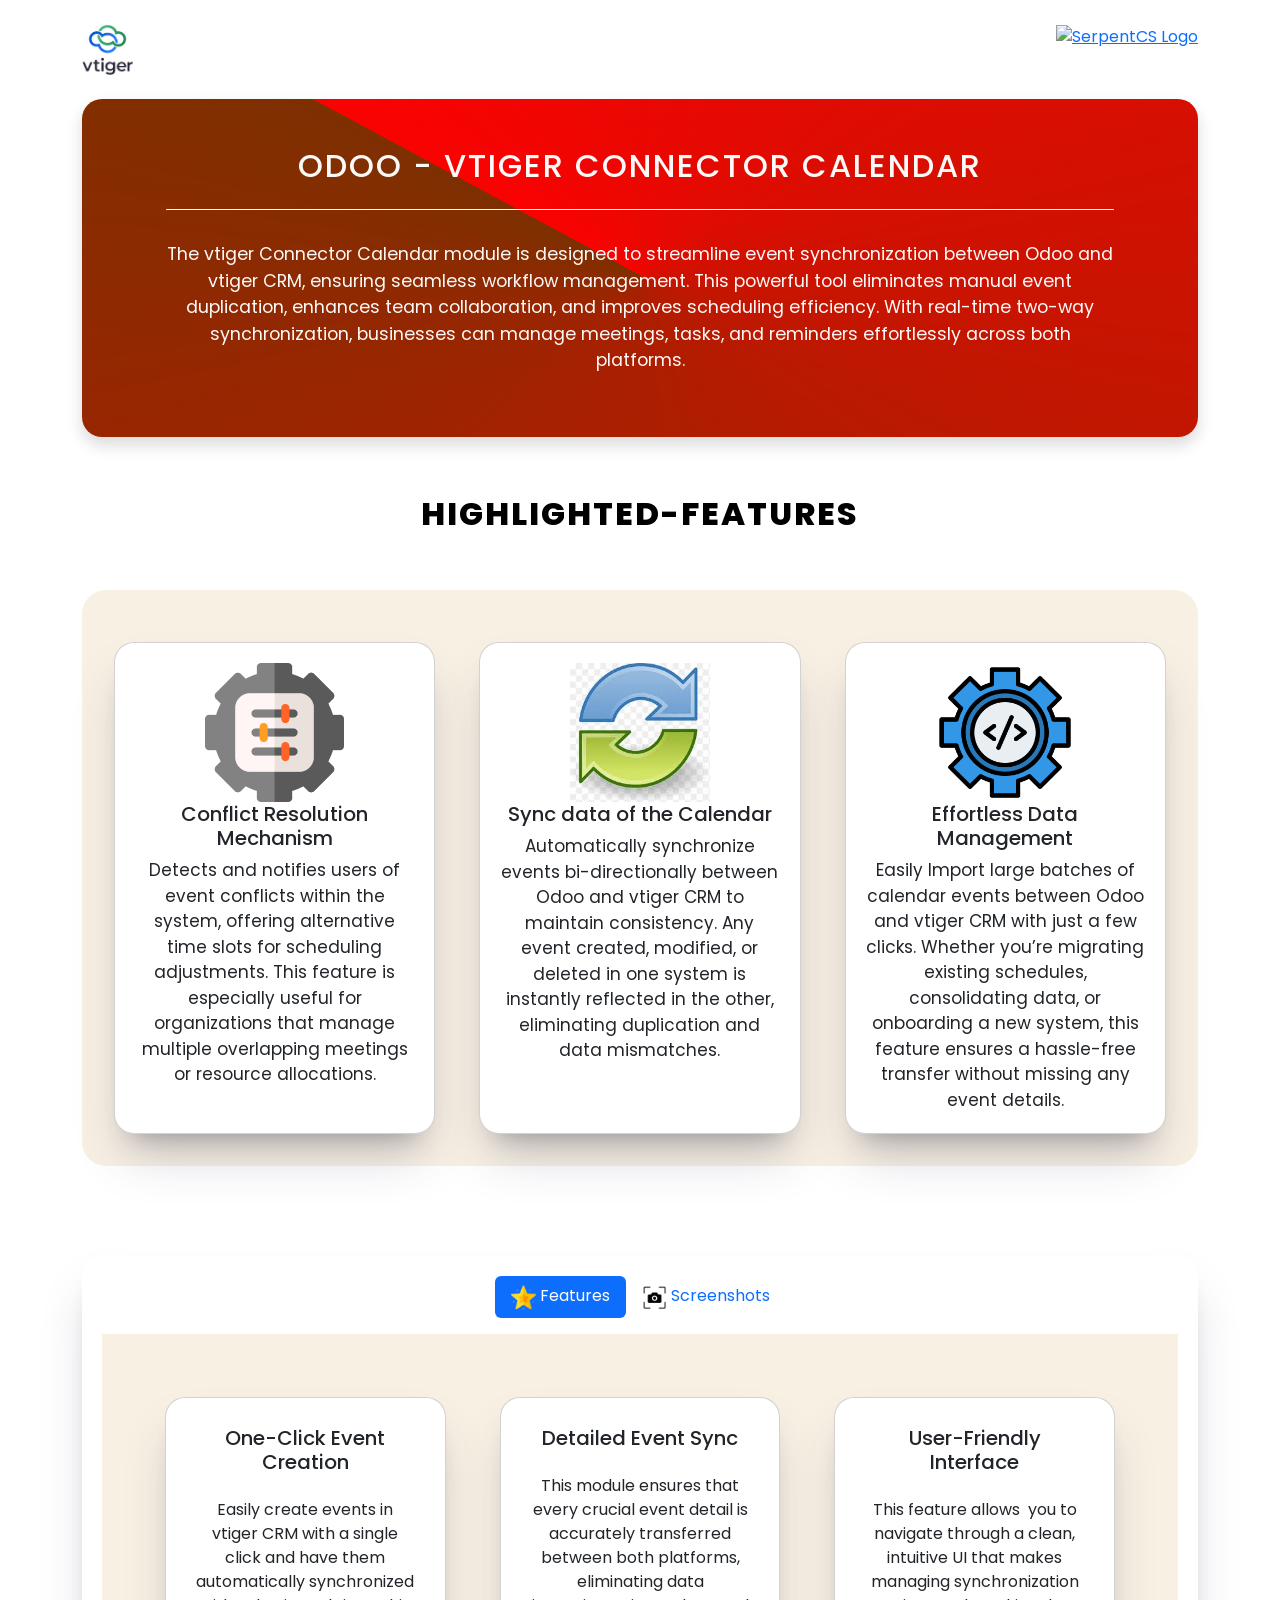
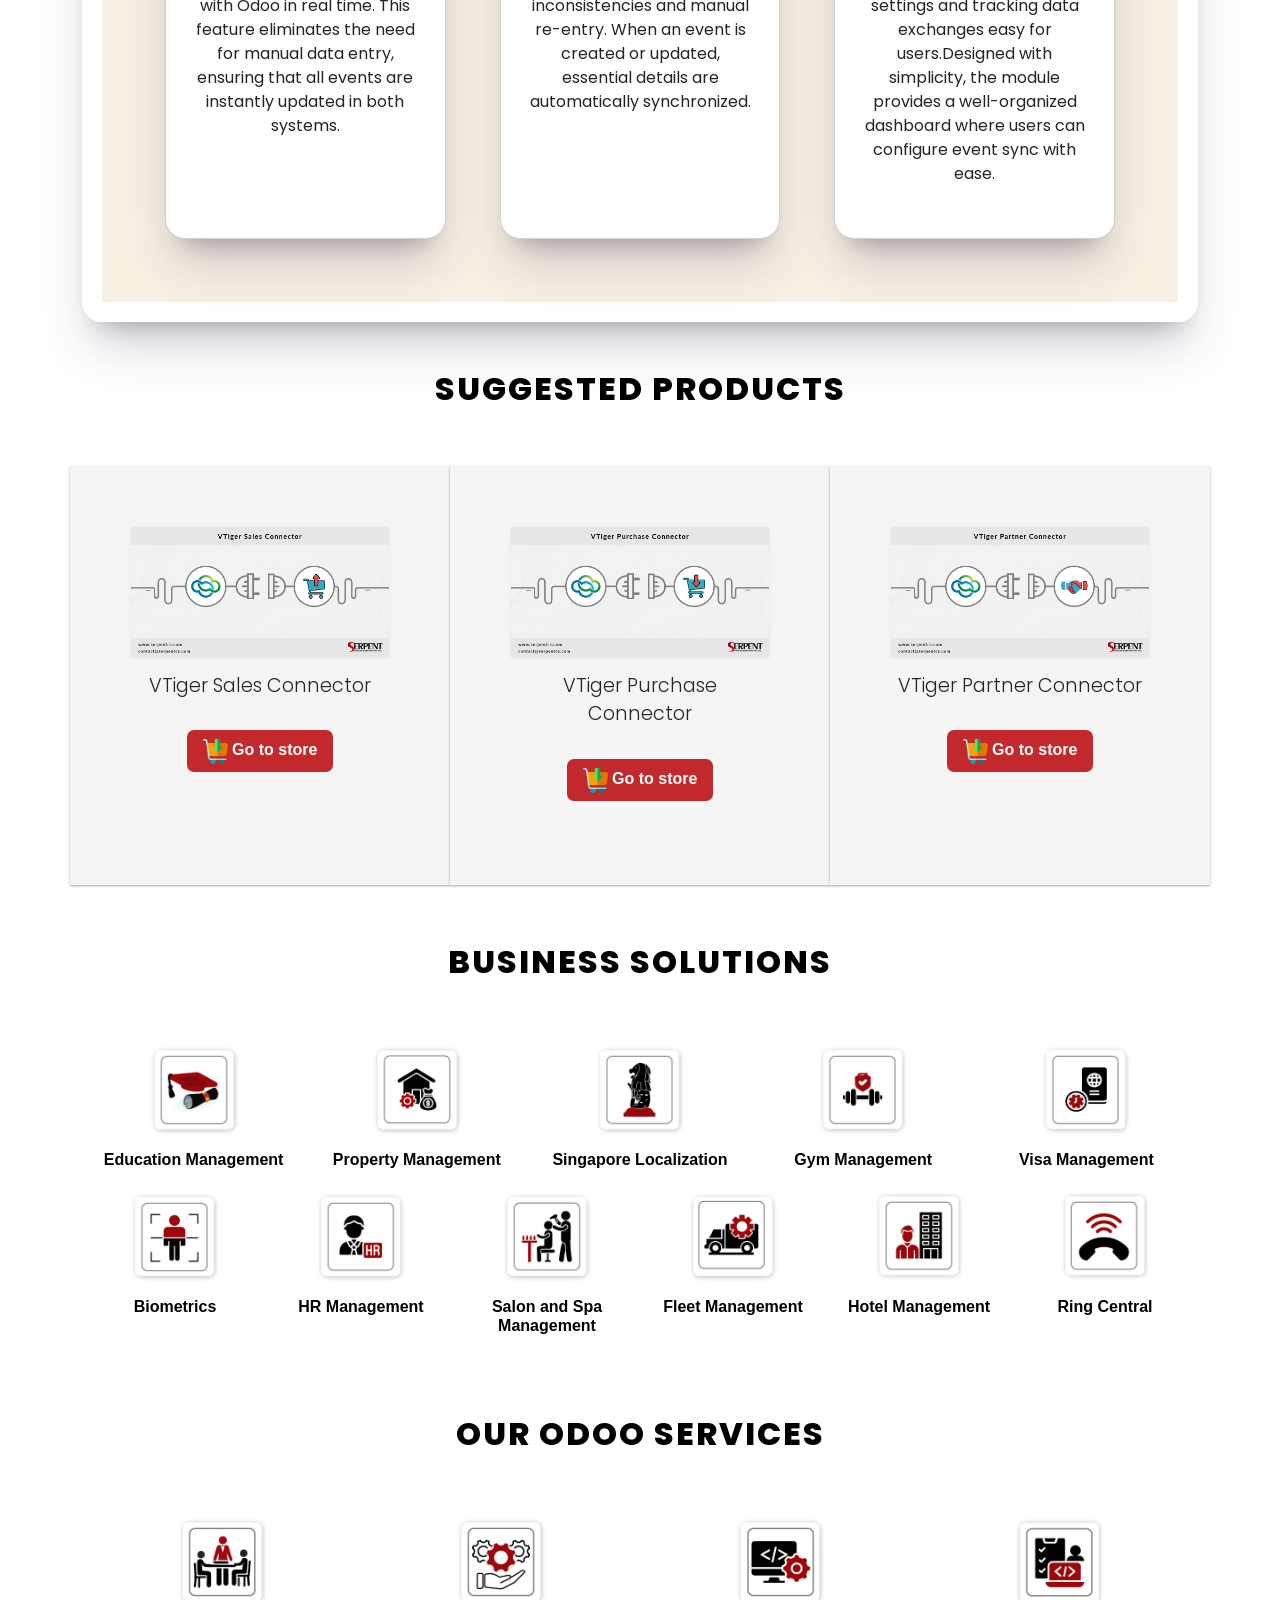
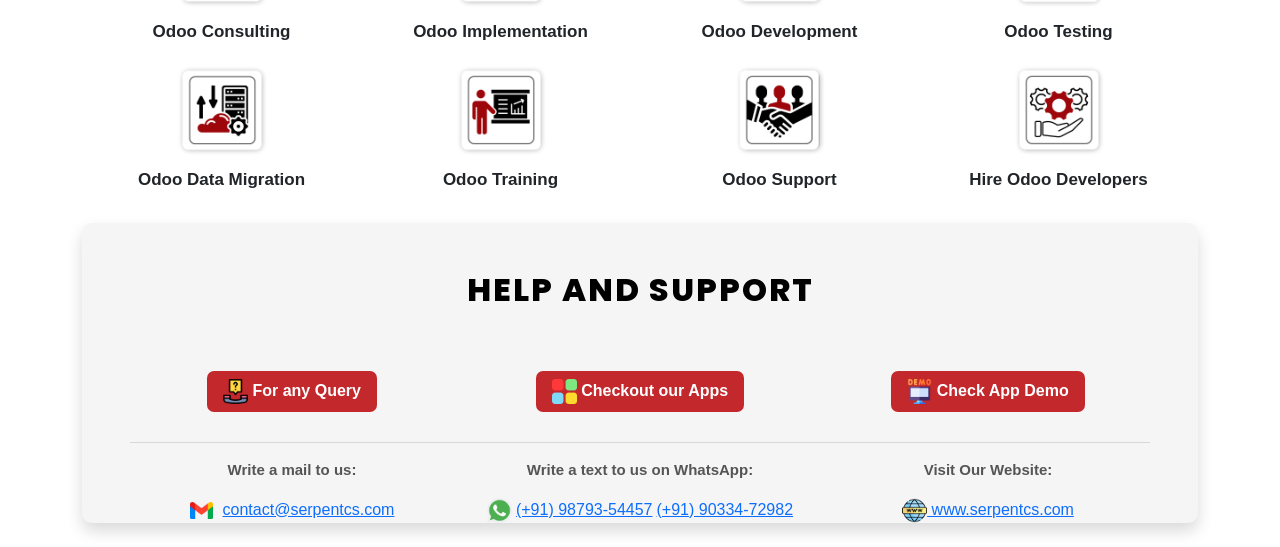
==== vtiger_connector_calendar/static/description/index.html @ 9ad01bfd "Merge b5a5e95f9edeee854711f16e054bd89b3c871d4a into 683e23756047a95bcf4b2ede8d1a918a41d16117" ====
<!DOCTYPE html>
<html lang="en">

<head>
    <meta charset="UTF-8">
    <meta name="viewport" content="width=device-width, initial-scale=1.0">
    <title>Odoo - vtiger Connector Calendar</title>

    <!-- Meta Tag for SEO -->
    <meta name="title" content="Odoo - vtiger Connector Calendar">
    <meta property="og:title" content="Odoo - vtiger Connector Calendar">

    <link rel="preconnect" href="https://fonts.googleapis.com">
    <link rel="preconnect" href="https://fonts.gstatic.com" crossorigin>
    <link
        href="https://fonts.googleapis.com/css?family=Poppins:100,100i,200,200i,300,300i,400,400i,500,500i,600,600i,700,700i,800,800i,900,900i&display=swap"
        rel="stylesheet">
    <link href="https://cdn.jsdelivr.net/npm/bootstrap@5.0.2/dist/css/bootstrap.min.css" rel="stylesheet">
    <link rel="stylesheet" href="https://cdnjs.cloudflare.com/ajax/libs/OwlCarousel2/2.3.4/assets/owl.carousel.min.css">


    <style>
        body {
            font-family: 'Poppins', sans-serif;
        }

        h1 {
            font-family: 'Poppins', sans-serif;
            font-weight: 900;
        }
    </style>
</head>

<body>
    <div class="container">
        <div class="row">
            <div class="col-md-12 col-lg-6 d-flex flex-wrap my-4">
                
                <a href="https://www.serpentcs.com" target="_blank">
                    <img src="product_icon.png" alt="Product Logo" class="product-logo" style="height: 51px;" />
                </a>
                
            </div>
            <div class="col-md-12 col-lg-6 d-flex flex-wrap my-4 justify-content-end">
                <a href="https://www.serpentcs.com" target="_blank">
                    <img src="images/header-logo.png" alt="SerpentCS Logo" class="serpentcs-logo"
                        style="height: 51px;" />
                </a>
            </div>
        </div>

        <section class="oe_container">
            <div class="o_equal_col_sm position-relative overflow-hidden shadow"
                style="margin:0 auto;padding-bottom:0; border-radius:20px;">
                <img src="images/background.png" style="width: 100%;height: 100%;" alt="SerpentCS Logo"
                    class="position-absolute" />
                <div class="container p-5 position-relative"
                    style="display:block; margin:0 auto; text-align:center; color:#000;">
                    <div class="row">
                        <div class="col-12 d-flex flex-column align-items-center px-5 mt64 mb32">
                            <div class="text-center">
                                <h2
                                    style="letter-spacing:2px; font-weight:500; color:#fcf9f9; text-transform:uppercase;font-family: Poppins,Helvetica,sans-serif;">
                                    Odoo - vtiger Connector Calendar
                                </h2>
                                <span class="o_gradient"
                                    style="width:100%; max-width:1000px; height:1px; background-color:#ffffff!important; display:inline-block; border-radius:2px;"></span>
                                <p
                                    style="font-weight:normal; color:#fcf9f9; font-size:1.1rem; margin-top:24px;font-family: Poppins,Helvetica,sans-serif;">
                                    
 The vtiger Connector Calendar module is designed to streamline event synchronization between Odoo and vtiger CRM, ensuring seamless workflow management. This powerful tool eliminates manual event duplication, enhances team collaboration, and improves scheduling efficiency. With real-time two-way synchronization, businesses can manage meetings, tasks, and reminders effortlessly across both platforms.


                                </p>
                            </div>
                        </div>
                    </div>
                </div>
            </div>
        </section>

        <section class="mt16 mb32">
            <div style="margin-top: 10px;">
                <h2
                    style="text-align: center; padding-top: 3rem; padding-bottom: 3rem; letter-spacing: 2px; font-weight: 800; color: black; text-transform: uppercase; font-family: Poppins, Helvetica, sans-serif;">
                    Highlighted-features
                </h2>
            </div>

            <div style="padding: 2em; background-color: #F8F0E3; border-radius: 24px;">
                
                
                <div class="row d-flex" style="display: flex; justify-content: space-between; gap: 20px;">
                    
                    <div class="col col-lg-4 col-md-4 d-flex" style="flex: 1;">
                        <div class="card"
                            style="flex: 1; margin-top: 20px; border-radius: 20px; background: white; padding: 20px; box-shadow: rgba(50, 50, 93, 0.25) 0px 30px 50px -12px, rgba(0, 0, 0, 0.3) 0px 18px 26px -18px;">
                            
                            <div class="text-center">
                                <img src="conflict_resolution_mechanism_10.png" style="width: 139.667px; height: 139.667px;"
                                    alt="Icon" />
                            </div>
                            
                            <h5 class="card-title" style="font-family: Poppins; text-align: center;">
                                Conflict Resolution Mechanism
                            </h5>
                            <div>
                                <p class="card-text" style="font-size: 17px; font-family: Poppins; text-align: center;">
                                    
 Detects and notifies users of event conflicts within the system, offering alternative time slots for scheduling adjustments. This feature is especially useful for organizations that manage multiple overlapping meetings or resource allocations.


                                </p>
                            </div>
                        </div>
                    </div>
                    
                    <div class="col col-lg-4 col-md-4 d-flex" style="flex: 1;">
                        <div class="card"
                            style="flex: 1; margin-top: 20px; border-radius: 20px; background: white; padding: 20px; box-shadow: rgba(50, 50, 93, 0.25) 0px 30px 50px -12px, rgba(0, 0, 0, 0.3) 0px 18px 26px -18px;">
                            
                            <div class="text-center">
                                <img src="sync_data_of_the_calendar_11.png" style="width: 139.667px; height: 139.667px;"
                                    alt="Icon" />
                            </div>
                            
                            <h5 class="card-title" style="font-family: Poppins; text-align: center;">
                                Sync data of the Calendar
                            </h5>
                            <div>
                                <p class="card-text" style="font-size: 17px; font-family: Poppins; text-align: center;">
                                    
 Automatically synchronize events bi-directionally between Odoo and vtiger CRM to maintain consistency. Any event created, modified, or deleted in one system is instantly reflected in the other, eliminating duplication and data mismatches.


                                </p>
                            </div>
                        </div>
                    </div>
                    
                    <div class="col col-lg-4 col-md-4 d-flex" style="flex: 1;">
                        <div class="card"
                            style="flex: 1; margin-top: 20px; border-radius: 20px; background: white; padding: 20px; box-shadow: rgba(50, 50, 93, 0.25) 0px 30px 50px -12px, rgba(0, 0, 0, 0.3) 0px 18px 26px -18px;">
                            
                            <div class="text-center">
                                <img src="effortless__data_management_12.png" style="width: 139.667px; height: 139.667px;"
                                    alt="Icon" />
                            </div>
                            
                            <h5 class="card-title" style="font-family: Poppins; text-align: center;">
                                Effortless  Data Management
                            </h5>
                            <div>
                                <p class="card-text" style="font-size: 17px; font-family: Poppins; text-align: center;">
                                    
 Easily Import large batches of calendar events between Odoo and vtiger CRM with just a few clicks. Whether you’re migrating existing schedules, consolidating data, or onboarding a new system, this feature ensures a hassle-free transfer without missing any event details.


                                </p>
                            </div>
                        </div>
                    </div>
                    
                </div>
                
            </div>
        </section>

        <section style="margin-top: 10vh;">
            <div class="text-center"
                style="border-radius: 20px;background: white;padding: 20px; box-shadow: rgba(50, 50, 93, 0.25) 0px 30px 50px -12px , rgba(0, 0, 0, 0.3) 0px 18px 26px -18px;">
                <div class="d-inline-block">
                    <ul class="nav nav-pills mb-3" id="pills-tab" role="tablist">
                        <li class="nav-item" role="presentation">
                            <a class="nav-link active" id="pills-home-tab" data-bs-toggle="pill"
                                data-bs-target="#features" type="button" role="tab" aria-controls="pills-home"
                                aria-selected="true">
                                <img src="images/feature.png" alt="Odoo Customization" width="25" height="25">
                                Features</a>
                        </li>
                        <li class="nav-item" role="presentation">
                            <a class="nav-link" id="pills-profile-tab" data-bs-toggle="pill" data-bs-target="#ss"
                                type="button" role="tab" aria-controls="pills-profile" aria-selected="false">
                                <img src="images/capture.png" alt="Odoo Customization" width="25" height="25">
                                Screenshots
                            </a>
                        </li>
                    </ul>
                </div>
                <div class="tab-content p-md-5 p-2 py-3" id="myTabContent" style="background:#F8F0E3;">
                    <div aria-labelledby="overview-tab" class="tab-pane fade show active" id="features" role="tabpanel">
                        <section class="mt32">
                            
                            
                            <div class="row">
                                
                                <div class="col col-lg-4 col-md-4 d-flex" style="flex: 1;">
                                    <div class="card"
                                        style="flex: 1; margin: 15px; border-radius: 20px; background: white; padding: 20px; box-shadow: rgba(50, 50, 93, 0.25) 0px 30px 50px -12px, rgba(0, 0, 0, 0.3) 0px 18px 26px -18px;">
                                        <div class="p-2">
                                            <h5 class="card-title" style="font-family: Poppins; text-align: center;">
                                                One-Click Event Creation
                                            </h5>
                                        </div>
                                        <div class="p-2">
                                            
                                            
                                            <p class="card-text mb-4">
 Easily create events in vtiger CRM with a single click and have them automatically synchronized with Odoo in real time. This feature eliminates the need for manual data entry, ensuring that all events are instantly updated in both systems.

</p>
                                            
                                            
                                        </div>
                                    </div>
                                </div>
                                
                                <div class="col col-lg-4 col-md-4 d-flex" style="flex: 1;">
                                    <div class="card"
                                        style="flex: 1; margin: 15px; border-radius: 20px; background: white; padding: 20px; box-shadow: rgba(50, 50, 93, 0.25) 0px 30px 50px -12px, rgba(0, 0, 0, 0.3) 0px 18px 26px -18px;">
                                        <div class="p-2">
                                            <h5 class="card-title" style="font-family: Poppins; text-align: center;">
                                                Detailed Event Sync
                                            </h5>
                                        </div>
                                        <div class="p-2">
                                            
                                            
                                            <p class="card-text mb-4">
 This module ensures that every crucial event detail is accurately transferred between both platforms, eliminating data inconsistencies and manual re-entry. When an event is created or updated, essential details are automatically synchronized.

</p>
                                            
                                            
                                        </div>
                                    </div>
                                </div>
                                
                                <div class="col col-lg-4 col-md-4 d-flex" style="flex: 1;">
                                    <div class="card"
                                        style="flex: 1; margin: 15px; border-radius: 20px; background: white; padding: 20px; box-shadow: rgba(50, 50, 93, 0.25) 0px 30px 50px -12px, rgba(0, 0, 0, 0.3) 0px 18px 26px -18px;">
                                        <div class="p-2">
                                            <h5 class="card-title" style="font-family: Poppins; text-align: center;">
                                                User-Friendly Interface
                                            </h5>
                                        </div>
                                        <div class="p-2">
                                            
                                            
                                            <p class="card-text mb-4">
 This feature allows  you to navigate through a clean, intuitive UI that makes managing synchronization settings and tracking data exchanges easy for users.Designed with simplicity, the module provides a
 
  well-organized dashboard
 
 where users can configure
 
  event sync
 
 with ease.

</p>
                                            
                                            
                                        </div>
                                    </div>
                                </div>
                                
                            </div>
                            
                        </section>

                    </div>
                    <div aria-labelledby="feature-tab" class="tab-pane fade show py-1" id="ss" role="tabpanel"
                        style="background-color:azure;">
                        <div class="container shadow-sm px-4">
                            
                            <!-- Carousel Item  -->
                            <section class="oe_container my-4">
                                <div class="panel panel-primary">
                                    <div class="panel-heading" style="font-size:16px; line-height:20px; color:#0000">
                                        <h4
                                            style=" text-align:center; margin:2rem;letter-spacing:2px;font-weight:800; color:black ; text-transform:uppercase;font-family: Poppins,Helvetica,sans-serif;">
                                            
                                        </h4>
                                    </div>
                                    <div class="panel-body p-3" style="text-align:left;">
                                        <img src="b82356ce-8c13-4ad2-aae4-2ce1a18b1232_10.png" style="width:100%"
                                            class="img-responsive border">
                                        <div
                                            style="font-family:'Montserrat', sans-serif;font-weight:normal;font-size:18px;color:#091E42; margin-top:16px;">
                                            
                                            <ul style="padding-left:24px;">
                                                
                                                <li>
 Navigate to the Settings section, and then select the Companies option.
 </li>
                                                
                                                <li>
 Under Vtiger Configuration, enter the required details, including the access key, Vtiger server URL, and username.

</li>
                                                
                                            </ul>
                                            
                                        </div>
                                    </div>
                                </div>
                            </section>
                            
                            <!-- Carousel Item  -->
                            <section class="oe_container my-4">
                                <div class="panel panel-primary">
                                    <div class="panel-heading" style="font-size:16px; line-height:20px; color:#0000">
                                        <h4
                                            style=" text-align:center; margin:2rem;letter-spacing:2px;font-weight:800; color:black ; text-transform:uppercase;font-family: Poppins,Helvetica,sans-serif;">
                                            
                                        </h4>
                                    </div>
                                    <div class="panel-body p-3" style="text-align:left;">
                                        <img src="2369ca8e-f076-4416-bd76-e1a3df1ae096_11.png" style="width:100%"
                                            class="img-responsive border">
                                        <div
                                            style="font-family:'Montserrat', sans-serif;font-weight:normal;font-size:18px;color:#091E42; margin-top:16px;">
                                            
                                            <ul style="padding-left:24px;">
                                                
                                                <li>
 Navigate to the Events page, as shown in the image above.

</li>
                                                
                                            </ul>
                                            
                                        </div>
                                    </div>
                                </div>
                            </section>
                            
                            <!-- Carousel Item  -->
                            <section class="oe_container my-4">
                                <div class="panel panel-primary">
                                    <div class="panel-heading" style="font-size:16px; line-height:20px; color:#0000">
                                        <h4
                                            style=" text-align:center; margin:2rem;letter-spacing:2px;font-weight:800; color:black ; text-transform:uppercase;font-family: Poppins,Helvetica,sans-serif;">
                                            
                                        </h4>
                                    </div>
                                    <div class="panel-body p-3" style="text-align:left;">
                                        <img src="d53392c1-692b-4557-9827-452933bbf11a_12.png" style="width:100%"
                                            class="img-responsive border">
                                        <div
                                            style="font-family:'Montserrat', sans-serif;font-weight:normal;font-size:18px;color:#091E42; margin-top:16px;">
                                            
                                            <ul style="padding-left:24px;">
                                                
                                                <li>
 You can create a new Event by clicking on the "Add Event" button.

</li>
                                                
                                            </ul>
                                            
                                        </div>
                                    </div>
                                </div>
                            </section>
                            
                            <!-- Carousel Item  -->
                            <section class="oe_container my-4">
                                <div class="panel panel-primary">
                                    <div class="panel-heading" style="font-size:16px; line-height:20px; color:#0000">
                                        <h4
                                            style=" text-align:center; margin:2rem;letter-spacing:2px;font-weight:800; color:black ; text-transform:uppercase;font-family: Poppins,Helvetica,sans-serif;">
                                            
                                        </h4>
                                    </div>
                                    <div class="panel-body p-3" style="text-align:left;">
                                        <img src="983dc167-bd9d-431a-ae6a-33b9a9267fbe_13.png" style="width:100%"
                                            class="img-responsive border">
                                        <div
                                            style="font-family:'Montserrat', sans-serif;font-weight:normal;font-size:18px;color:#091E42; margin-top:16px;">
                                            
                                            <ul style="padding-left:24px;">
                                                
                                                <li>
 At this stage, you must input all the relevant event details to successfully create the event.
 </li>
                                                
                                                <li>
 Save the Event information by clicking on save button.

</li>
                                                
                                            </ul>
                                            
                                        </div>
                                    </div>
                                </div>
                            </section>
                            
                            <!-- Carousel Item  -->
                            <section class="oe_container my-4">
                                <div class="panel panel-primary">
                                    <div class="panel-heading" style="font-size:16px; line-height:20px; color:#0000">
                                        <h4
                                            style=" text-align:center; margin:2rem;letter-spacing:2px;font-weight:800; color:black ; text-transform:uppercase;font-family: Poppins,Helvetica,sans-serif;">
                                            
                                        </h4>
                                    </div>
                                    <div class="panel-body p-3" style="text-align:left;">
                                        <img src="613c141d-0c23-446f-9756-87e5ed614d2f_14.png" style="width:100%"
                                            class="img-responsive border">
                                        <div
                                            style="font-family:'Montserrat', sans-serif;font-weight:normal;font-size:18px;color:#091E42; margin-top:16px;">
                                            
                                            <ul style="padding-left:24px;">
                                                
                                                <li>
 You will now observe that the event has been successfully created and saved.

</li>
                                                
                                            </ul>
                                            
                                        </div>
                                    </div>
                                </div>
                            </section>
                            
                            <!-- Carousel Item  -->
                            <section class="oe_container my-4">
                                <div class="panel panel-primary">
                                    <div class="panel-heading" style="font-size:16px; line-height:20px; color:#0000">
                                        <h4
                                            style=" text-align:center; margin:2rem;letter-spacing:2px;font-weight:800; color:black ; text-transform:uppercase;font-family: Poppins,Helvetica,sans-serif;">
                                            
                                        </h4>
                                    </div>
                                    <div class="panel-body p-3" style="text-align:left;">
                                        <img src="e50d1799-65a1-40a0-ab2b-8e3145542e9c_15.png" style="width:100%"
                                            class="img-responsive border">
                                        <div
                                            style="font-family:'Montserrat', sans-serif;font-weight:normal;font-size:18px;color:#091E42; margin-top:16px;">
                                            
                                            <ul style="padding-left:24px;">
                                                
                                                <li>
 Navigate to the Vtiger Configuration section, where you will find options to synchronize data.
 </li>
                                                
                                                <li>
 Click on the Sync Calendar Event to sync the Calendar event.

</li>
                                                
                                            </ul>
                                            
                                        </div>
                                    </div>
                                </div>
                            </section>
                            
                            <!-- Carousel Item  -->
                            <section class="oe_container my-4">
                                <div class="panel panel-primary">
                                    <div class="panel-heading" style="font-size:16px; line-height:20px; color:#0000">
                                        <h4
                                            style=" text-align:center; margin:2rem;letter-spacing:2px;font-weight:800; color:black ; text-transform:uppercase;font-family: Poppins,Helvetica,sans-serif;">
                                            
                                        </h4>
                                    </div>
                                    <div class="panel-body p-3" style="text-align:left;">
                                        <img src="39a2d245-8e57-4d59-a946-89debd1a79e6_16.png" style="width:100%"
                                            class="img-responsive border">
                                        <div
                                            style="font-family:'Montserrat', sans-serif;font-weight:normal;font-size:18px;color:#091E42; margin-top:16px;">
                                            
                                            <ul style="padding-left:24px;">
                                                
                                                <li>
 You will now observe that the event and its details have been successfully imported.

</li>
                                                
                                            </ul>
                                            
                                        </div>
                                    </div>
                                </div>
                            </section>
                            
                        </div>
                    </div>
                </div>
            </div>
        </section>


        <section class="oe_container">
            <div class="content">
                <div style="margin-top: 10px;">
                    <h2
                        style=" text-align:center; margin:3rem;letter-spacing:2px;font-weight:800; color:#000000; text-transform:uppercase;font-family: Poppins,Helvetica,sans-serif;">
                        Suggested Products
                    </h2>
                </div>
                <div class="row">
                    
                    <div class="col col-lg-4 col-md-4" style="
                        padding: 3.8em;
                        background: #f5f5f5;
                        position: relative;
                        margin-top: 10px;
                        margin-bottom: 10px;
                        overflow: visible;
                        box-shadow: 0 1px 3px rgba(0,0,0,0.12), 0 1px 2px rgba(0,0,0,0.24);">
                        <div class="card-img"
                            style=" background-color: #ffcaa6;height: 40%;width: 100%;border-radius: .5rem;">
                            <img alt="" class="img img-fluid shadow-sm" src="vtiger_sales_connector_10.png">
                        </div>
                        <div class="card-info" style="padding-top: 10%;text-align:center">
                            <p class="text-title" style=" font-weight: 300;
                        font-size: 1.2em;
                        line-height: 1.5;">VTiger Sales Connector</p>
                        </div>
                        <div class="text-center">
                            <a class="s_figure_link"
                                style=" text-decoration:none;font-size:16px;font-weight:bold;padding:8px 16px;display:inline-block;background-color: #C3282D;color:#fff;border-radius:7px;margin:14px 0px;font-family:'Montserrat', sans-serif;"
                                href="https://apps.odoo.com/apps/modules/17.0/vtiger_connector_sales" target="_blank">
                                <img src="images/add_cart.png" alt="Odoo Customization" width="25" height="25">
                                Go to store
                            </a>
                        </div>
                    </div>
                    
                    <div class="col col-lg-4 col-md-4" style="
                        padding: 3.8em;
                        background: #f5f5f5;
                        position: relative;
                        margin-top: 10px;
                        margin-bottom: 10px;
                        overflow: visible;
                        box-shadow: 0 1px 3px rgba(0,0,0,0.12), 0 1px 2px rgba(0,0,0,0.24);">
                        <div class="card-img"
                            style=" background-color: #ffcaa6;height: 40%;width: 100%;border-radius: .5rem;">
                            <img alt="" class="img img-fluid shadow-sm" src="vtiger_purchase_connector_11.png">
                        </div>
                        <div class="card-info" style="padding-top: 10%;text-align:center">
                            <p class="text-title" style=" font-weight: 300;
                        font-size: 1.2em;
                        line-height: 1.5;">VTiger Purchase Connector</p>
                        </div>
                        <div class="text-center">
                            <a class="s_figure_link"
                                style=" text-decoration:none;font-size:16px;font-weight:bold;padding:8px 16px;display:inline-block;background-color: #C3282D;color:#fff;border-radius:7px;margin:14px 0px;font-family:'Montserrat', sans-serif;"
                                href="https://apps.odoo.com/apps/modules/17.0/vtiger_connector_purchase" target="_blank">
                                <img src="images/add_cart.png" alt="Odoo Customization" width="25" height="25">
                                Go to store
                            </a>
                        </div>
                    </div>
                    
                    <div class="col col-lg-4 col-md-4" style="
                        padding: 3.8em;
                        background: #f5f5f5;
                        position: relative;
                        margin-top: 10px;
                        margin-bottom: 10px;
                        overflow: visible;
                        box-shadow: 0 1px 3px rgba(0,0,0,0.12), 0 1px 2px rgba(0,0,0,0.24);">
                        <div class="card-img"
                            style=" background-color: #ffcaa6;height: 40%;width: 100%;border-radius: .5rem;">
                            <img alt="" class="img img-fluid shadow-sm" src="vtiger_partner_connector_12.png">
                        </div>
                        <div class="card-info" style="padding-top: 10%;text-align:center">
                            <p class="text-title" style=" font-weight: 300;
                        font-size: 1.2em;
                        line-height: 1.5;">VTiger Partner Connector</p>
                        </div>
                        <div class="text-center">
                            <a class="s_figure_link"
                                style=" text-decoration:none;font-size:16px;font-weight:bold;padding:8px 16px;display:inline-block;background-color: #C3282D;color:#fff;border-radius:7px;margin:14px 0px;font-family:'Montserrat', sans-serif;"
                                href="https://apps.odoo.com/apps/modules/17.0/vtiger_connector_partner" target="_blank">
                                <img src="images/add_cart.png" alt="Odoo Customization" width="25" height="25">
                                Go to store
                            </a>
                        </div>
                    </div>
                    
                </div>
            </div>
        </section>

        <section class="oe_container mt32 mb-4">
            <div class="row o_equal_col_sm position-relative overflow-hidden" style="margin:0 auto;padding-bottom:0;">
                <div class="container position-relative" style="display:block;margin:0 auto;text-align:center;">
                    <div style="margin-top: 10px;">
                        <h2
                            style=" text-align:center; margin:3rem;letter-spacing:2px;font-weight:800; color:#000000; text-transform:uppercase;font-family: Poppins,Helvetica,sans-serif;">
                            Business Solutions
                        </h2>
                    </div>
                    <div class="col-12 mb32">
                        <div class="position-relative">
                            <div class="row">
                                <div class="col mb16">
                                    <div class="text-center pt16 pb16">
                                        <a href="https://apps.odoo.com/apps/modules/16.0/eduerp_base/" target="_blank"
                                            style="font-family:'Montserrat', sans-serif;text-decoration: none;">
                                            <img src="images/icons/1.-Education-managment.png" alt="Education"
                                                width="120" height="120" />
                                            <h3 class="mt16"
                                                style="color:black;font-weight: bold;font-size:16px;font-family:'Montserrat', sans-serif">
                                                Education Management
                                            </h3>
                                        </a>
                                    </div>
                                </div>
                                <div class="col mb16">
                                    <div class="text-center pt16 pb16">
                                        <a href="https://apps.odoo.com/apps/modules/17.0/property/" target="_blank"
                                            style="font-family:'Montserrat', sans-serif;text-decoration: none;">
                                            <img src="images/icons/2.-3D-property-managment.png" alt="Property"
                                                width="120" height="120" />
                                            <h3 class="mt16"
                                                style="color:black; font-weight:bold;font-size:16px;font-family:'Montserrat', sans-serif">
                                                Property Management
                                            </h3>
                                        </a>
                                    </div>
                                </div>
                                <div class="col mb16">
                                    <div class="text-center pt16 pb16">
                                        <a href="https://apps.odoo.com/apps/modules/browse?search=Singapore"
                                            target="_blank"
                                            style="font-family:'Montserrat', sans-serif;text-decoration: none;">
                                            <img src="images/icons/3.-3D-singapore-lacalization.png" alt="Singapore"
                                                width="120" height="120" />
                                            <h3 class="mt16"
                                                style="color:black; font-weight:bold;font-size:16px;font-family:'Montserrat', sans-serif">
                                                Singapore Localization
                                            </h3>
                                        </a>
                                    </div>
                                </div>
                                <div class="col mb16">
                                    <div class="text-center pt16 pb16">
                                        <a href="https://apps.odoo.com/apps/modules/17.0/gym_management_system/"
                                            target="_blank"
                                            style="font-family:'Montserrat', sans-serif;text-decoration: none;">
                                            <img src="images/icons/4.-3D-gym-managment.png" alt="Gym" width="120"
                                                height="120" />
                                            <h3 class="mt16"
                                                style="color:black; font-weight:bold;font-size:16px;font-family:'Montserrat', sans-serif">
                                                Gym Management
                                            </h3>
                                        </a>
                                    </div>
                                </div>
                                <div class="col mb16">
                                    <div class="text-center pt16 pb16">
                                        <a href="https://apps.odoo.com/apps/modules/16.0/servisa/" target="_blank"
                                            style="font-family:'Montserrat', sans-serif;text-decoration: none;">
                                            <img src="images/icons/5.-3D-visa-managment.png" alt="Visa" width="120"
                                                height="120" />
                                            <h3 class="mt16"
                                                style="color:black; font-weight:bold;font-size:16px;font-family:'Montserrat', sans-serif">
                                                Visa Management
                                            </h3>
                                        </a>
                                    </div>
                                </div>
                            </div>
                            <div class="row">
                                <div class="col mb16">
                                    <div class="text-center pt16 pb16">
                                        <a href="https://www.youtube.com/watch?v=eTETD5lma3w&t=97s" target="_blank"
                                            style="font-family:'Montserrat', sans-serif;text-decoration: none;">
                                            <img src="images/icons/6.-3D-Biometrics.png" alt="Biometrics" width="120"
                                                height="120" />
                                            <h3 class="mt16"
                                                style="color:black; font-weight:bold;font-size:16px;font-family:'Montserrat', sans-serif">
                                                Biometrics
                                            </h3>
                                        </a>
                                    </div>
                                </div>
                                <div class="col mb16">
                                    <div class="text-center pt16 pb16">
                                        <a href="https://apps.odoo.com/apps/modules/12.0/scs_hr_interview/"
                                            target="_blank"
                                            style="font-family:'Montserrat', sans-serif;text-decoration: none;">
                                            <img src="images/icons/7.-3D-hr-managment.png" alt="HR" width="120"
                                                height="120" />
                                            <h3 class="mt16"
                                                style="color:black; font-weight:bold;font-size:16px;font-family:'Montserrat', sans-serif">
                                                HR Management
                                            </h3>
                                        </a>
                                    </div>
                                </div>
                                <div class="col mb16">
                                    <div class="text-center pt16 pb16">
                                        <a href="https://apps.odoo.com/apps/modules/13.0/spa_salon_portal/"
                                            target="_blank"
                                            style="font-family:'Montserrat', sans-serif;text-decoration: none;">
                                            <img src="images/icons/8.-3D-salon-and-spa.png" alt="Spa Salon" width="120"
                                                height="120" />
                                            <h3 class="mt16"
                                                style="color:black; font-weight:bold;font-size:16px;font-family:'Montserrat', sans-serif">
                                                Salon and Spa Management
                                            </h3>
                                        </a>
                                    </div>
                                </div>
                                <div class="col mb16">
                                    <div class="text-center pt16 pb16">
                                        <a href="https://apps.odoo.com/apps/modules/16.0/fleet_operations/"
                                            target="_blank"
                                            style="font-family:'Montserrat', sans-serif;text-decoration: none;">
                                            <img src="images/icons/9.-Fleert-managment.png" alt="Fleet" width="120"
                                                height="120" />
                                            <h3 class="mt16"
                                                style="color:black; font-weight:bold;font-size:16px;font-family:'Montserrat', sans-serif">
                                                Fleet Management
                                            </h3>
                                        </a>
                                    </div>
                                </div>
                                <div class="col mb16">
                                    <div class="text-center pt16 pb16">
                                        <a href="https://apps.odoo.com/apps/modules/15.0/hotel/" target="_blank"
                                            style="font-family:'Montserrat', sans-serif;text-decoration: none;">
                                            <img src="images/icons/10.-hotel-managment.png" alt="Hotel" width="120"
                                                height="120" />
                                            <h3 class="mt16"
                                                style="color:black; font-weight:bold;font-size:16px;font-family:'Montserrat', sans-serif">
                                                Hotel Management
                                            </h3>
                                        </a>
                                    </div>
                                </div>
                                <div class="col mb16">
                                    <div class="text-center pt16 pb16">
                                        <a href="https://apps.odoo.com/apps/modules/17.0/ringcentral/" target="_blank"
                                            style="font-family:'Montserrat', sans-serif;text-decoration: none;">
                                            <img src="images/icons/11.-Ring-center.png" alt="Ring Central" width="120"
                                                height="120" />
                                            <h3 class="mt16"
                                                style="color:black; font-weight:bold;font-size:16px;font-family:'Montserrat', sans-serif">
                                                Ring Central
                                            </h3>
                                        </a>
                                    </div>
                                </div>
                            </div>
                        </div>
                    </div>
                </div>
            </div>
        </section>
        <section class="oe_container mt32 mb-4">
            <div class="row o_equal_col_sm position-relative overflow-hidden" style="margin:0 auto;padding-bottom:0;">
                <!-- <img src="div-bg.png" class="img position-absolute w-100 h-100 bg-none" /> -->
                <div class="container position-relative" style="display:block; margin:0 auto;">
                    <div class="mt32 mb32">
                        <div style="margin-top: 10px;">
                            <h2
                                style=" text-align:center; margin:3rem;letter-spacing:2px;font-weight:800; color:#000000; text-transform:uppercase;font-family: Poppins,Helvetica,sans-serif;">
                                Our Odoo Services
                            </h2>
                        </div>
                        <div class="col-12 mb32">
                            <div class="position-relative">
                                <div class="row">
                                    <div class="col mb16">
                                        <div class="text-center pt16 pb16">
                                            <img src="images/services/odoo_consulting.png" alt="Odoo Customization"
                                                width="120" height="120">
                                            <h3 class="mt16"
                                                style="font-weight:bold;font-size:17px;font-family:'Montserrat', sans-serif">
                                                Odoo Consulting
                                            </h3>
                                        </div>
                                    </div>
                                    <div class="col mb16">
                                        <div class="text-center pt16 pb16">
                                            <img src="images/services/odoo_implementation.png" alt="Odoo Customization"
                                                width="120" height="120">
                                            <h3 class="mt16"
                                                style="font-weight:bold;font-size:17px;font-family:'Montserrat', sans-serif">
                                                Odoo Implementation
                                            </h3>
                                        </div>
                                    </div>
                                    <div class="col mb16">
                                        <div class="text-center pt16 pb16">
                                            <img src="images/services/odoo_development.png" alt="Odoo Customization"
                                                width="120" height="120">
                                            <h3 class="mt16"
                                                style="font-weight:bold;font-size:17px;font-family:'Montserrat', sans-serif">
                                                Odoo Development
                                            </h3>
                                        </div>
                                    </div>
                                    <div class="col mb16">
                                        <div class="text-center pt16 pb16">
                                            <img src="images/services/odoo_testing.png" alt="Odoo Implementation"
                                                width="120" height="120">
                                            <h3 class="mt16"
                                                style="font-weight:bold;font-size:17px;font-family:'Montserrat', sans-serif">
                                                Odoo Testing
                                            </h3>
                                        </div>
                                    </div>
                                </div>
                                <div class="row">
                                    <div class="col mb16">
                                        <div class="text-center pt16 pb16">
                                            <img src="images/services/odoo_migration.png" alt="Odoo Integration"
                                                width="120" height="120">
                                            <h3 class="mt16"
                                                style="font-weight:bold;font-size:17px;font-family:'Montserrat', sans-serif">
                                                Odoo Data Migration
                                            </h3>
                                        </div>
                                    </div>
                                    <div class="col mb16">
                                        <div class="text-center pt16 pb16">
                                            <img src="images/services/odoo_training.png" alt="Odoo Support" width="120"
                                                height="120">
                                            <h3 class="mt16"
                                                style="font-weight:bold;font-size:17px;font-family:'Montserrat', sans-serif">
                                                Odoo Training
                                            </h3>
                                        </div>
                                    </div>
                                    <div class="col mb16">
                                        <div class="text-center pt16 pb16">
                                            <img src="images/services/odoo_support.png" alt="Odoo Support" width="120"
                                                height="120">
                                            <h3 class="mt16"
                                                style="font-weight:bold;font-size:17px;font-family:'Montserrat', sans-serif">
                                                Odoo Support
                                            </h3>
                                        </div>
                                    </div>
                                    <div class="col mb16">
                                        <div class="text-center pt16 pb16">
                                            <img src="images/services/odoo_implementation.png" alt="Hire Odoo Developer"
                                                width="120" height="120">
                                            <h3 class="mt16"
                                                style="font-weight:bold;font-size:17px;font-family:'Montserrat', sans-serif">
                                                Hire Odoo Developers
                                            </h3>
                                        </div>
                                    </div>
                                </div>
                            </div>
                        </div>
                    </div>
                </div>
            </div>
        </section>
        <section class="oe_container mt32 mb-4">
            <div class="row o_equal_col_sm position-relative overflow-hidden shadow"
                style="margin:0 auto;background-color:#F5F5F5;padding-bottom:0;border-radius:10px;">
                <div class="container position-relative" style="display:block;margin:0 auto;text-align:center;">
                    <div style="margin-top: 10px;">
                        <h2
                            style=" text-align:center; margin:3rem;letter-spacing:2px;font-weight:800; color:#000000; text-transform:uppercase;font-family: Poppins,Helvetica,sans-serif;">
                            Help And Support
                        </h2>
                    </div>
                    <div class="row">
                        <div class="col-lg-12 align-items-top d-inline-flex align-items-top px-5 mt32 mb32">
                            <div class="text-center" style="width:100%;">
                                <div class="row">
                                    <div class="col-md-4 mt16">
                                        <a class="s_figure_link"
                                            style="text-decoration: none; font-size:16px;font-weight:bold;padding:8px 16px;display:inline-block;background-color: #C3282D;color:#fff;border-radius:7px;margin:14px 0px;font-family:'Montserrat', sans-serif;"
                                            href="mailto:contact@serpentcs.com">
                                            <img src="images/contact_query.png" alt="Ask for Query" width="25"
                                                height="25">
                                            For any Query
                                        </a>
                                    </div>
                                    <div class="col-md-4 mt16 mt16">
                                        <a class="s_figure_link"
                                            style="text-decoration: none; font-size: 16px;font-weight:bold;padding:8px 16px;display:inline-block;
                                        background-color: #C3282D;color:#fff;border-radius:7px;margin:14px 0px;font-family:'Montserrat', sans-serif;"
                                            href="https://apps.odoo.com/apps/modules/browse?author=Serpent%20Consulting%20Services%20Pvt.%20Ltd."
                                            target="_blank">
                                            <img src="images/apps.png" alt="Apps" width="25" height="25">
                                            Checkout our Apps
                                        </a>
                                    </div>
                                    <div class="col-md-4 mt16 mt16">
                                        <a class="s_figure_link"
                                            style="text-decoration: none; font-size:16px;font-weight:bold;padding:8px 16px;display:inline-block;
                                       background-color: #C3282D;color:#fff;border-radius:7px;margin:14px 0px;font-family:'Montserrat', sans-serif;"
                                            href="https://www.youtube.com/channel/UCendM9esn5UiKhgHMO5IS9A/videos"
                                            target="_blank">
                                            <img src="images/demo.png" alt="Odoo Demo" width="25" height="25">
                                            Check App Demo
                                        </a>
                                    </div>
                                </div>

                                <div class="col-md-12" style="padding-left:0;">
                                    <hr style="border-color:gray;" />
                                </div>
                                <div class="row">
                                    <!-- Email Text -->
                                    <div class="col-md-4 mt8 mb8">
                                        <p
                                            style="color:#555;font-weight:bold;font-size:15px;font-family:'Montserrat', sans-serif;">
                                            Write a mail to us:</p>
                                        <a href="mailto:contact@serpentcs.com" class="font-weight-bold text-primary"
                                            style="font-size:16px;font-family:'Montserrat', sans-serif;"> <img
                                                style="margin-right:10px;" src="images/mail.png" alt="Apps" width="23"
                                                height="23">contact@serpentcs.com</a>
                                    </div>
                                    <!-- WhatsApp Number -->
                                    <div class="col-md-4 mt8 mb8">
                                        <p
                                            style="color: #555;font-weight:bold;font-size:15px;font-family:'Montserrat', sans-serif;">
                                            Write a text to us on WhatsApp:</p>
                                        <img src="images/whatsapp.png" alt="Apps" width="25" height="25">
                                        <a href="tel:919879354457" class="font-weight-bold text-primary"
                                            style="font-size:16px;font-family:'Montserrat', sans-serif;">(+91)
                                            98793-54457</a>
                                        <a href="tel:919033472982" class="font-weight-bold text-primary"
                                            style="font-size:16px;font-family:'Montserrat', sans-serif;">(+91)
                                            90334-72982</a>
                                    </div>
                                    <!-- Visit Website -->
                                    <div class="col-md-4 mt8 mb8">
                                        <p
                                            style="color: #555;font-weight:bold;font-size:15px;font-family:'Montserrat', sans-serif;">
                                            Visit Our Website:</p>
                                        <a href="https://www.serpentcs.com/" class="font-weight-bold text-primary"
                                            style="font-size:16px;font-family:'Montserrat', sans-serif;"><img
                                                src="images/serpent_website.png" alt="Apps" width="25" height="25">
                                            www.serpentcs.com</a>
                                    </div>
                                </div>
                            </div>
                        </div>
                    </div>
                </div>
            </div>
        </section>
    </div>
    <script src="https://cdn.jsdelivr.net/npm/bootstrap@5.0.2/dist/js/bootstrap.bundle.min.js"></script>
    <script src="https://cdnjs.cloudflare.com/ajax/libs/jquery/3.7.1/jquery.min.js"
        integrity="sha512-v2CJ7UaYy4JwqLDIrZUI/4hqeoQieOmAZNXBeQyjo21dadnwR+8ZaIJVT8EE2iyI61OV8e6M8PP2/4hpQINQ/g=="
        crossorigin="anonymous" referrerpolicy="no-referrer"></script>
    <script src="https://cdnjs.cloudflare.com/ajax/libs/OwlCarousel2/2.3.4/owl.carousel.min.js"></script>
</body>

</html>
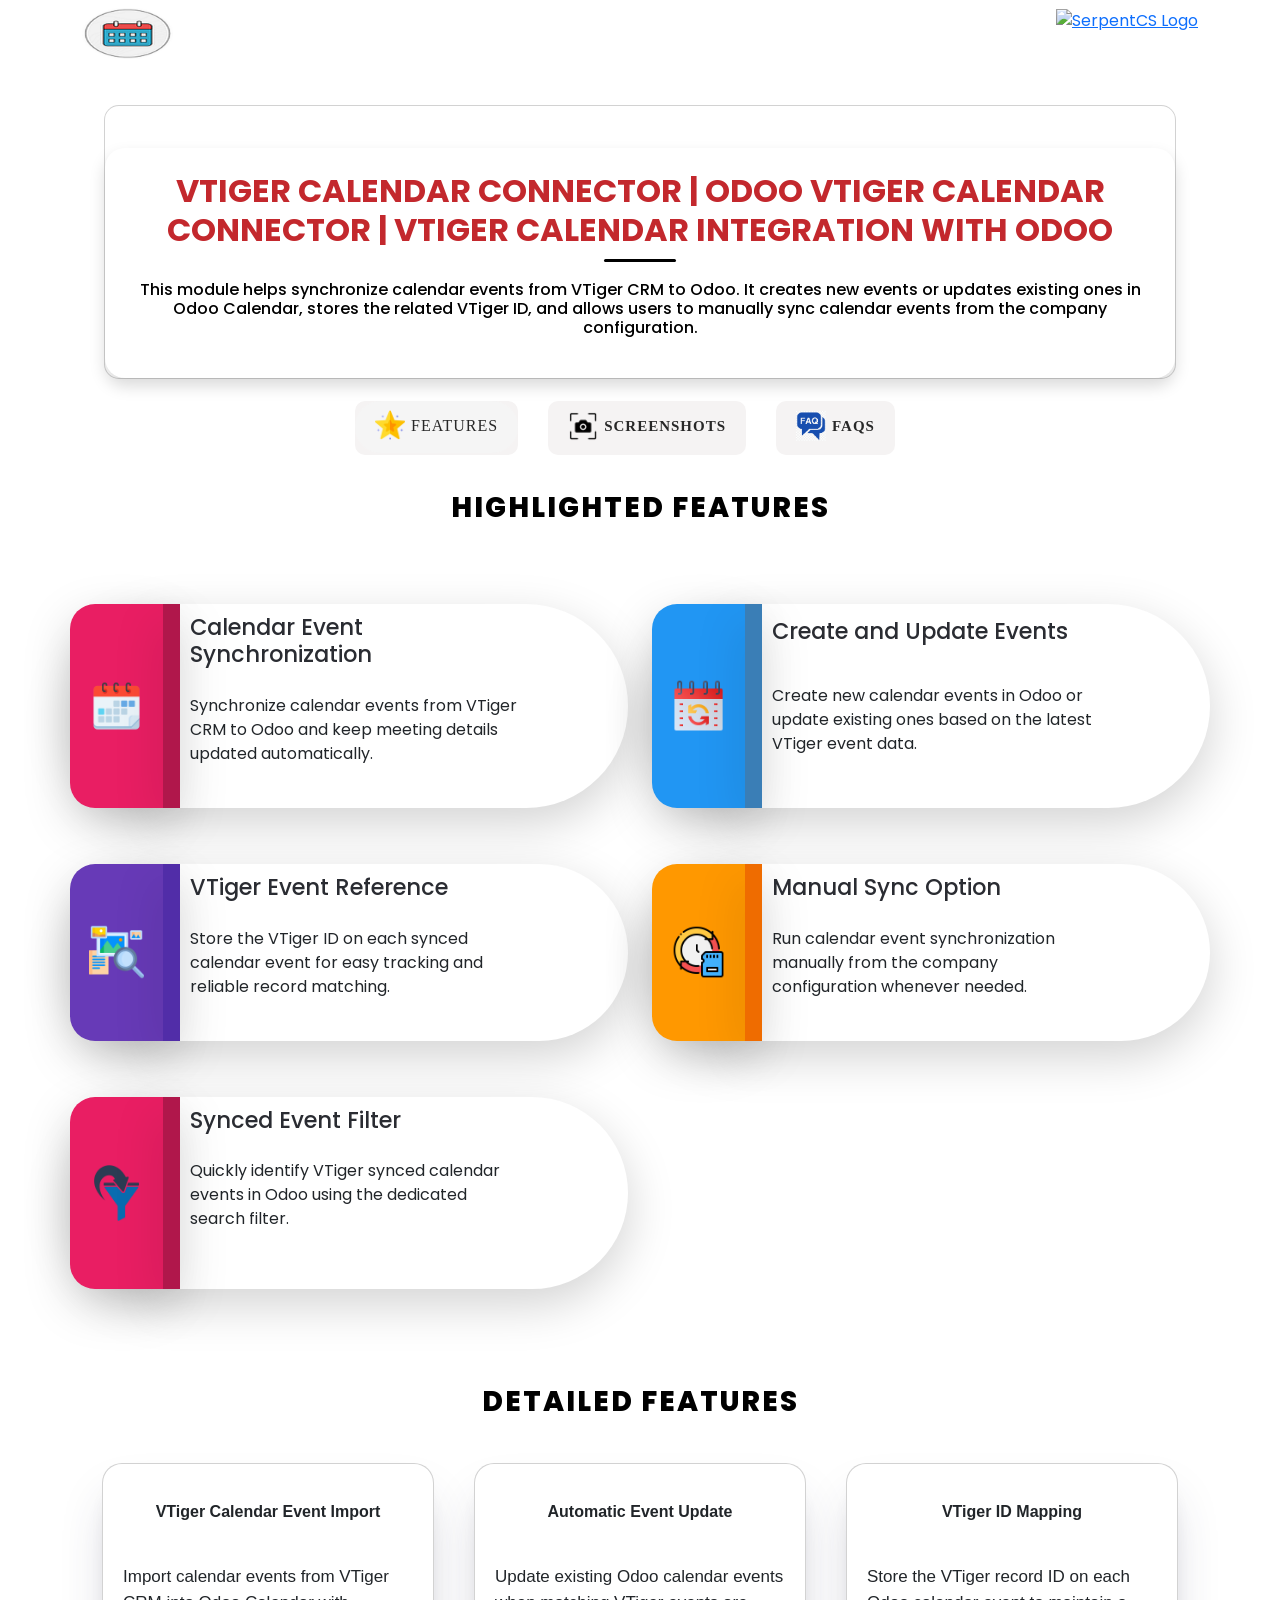
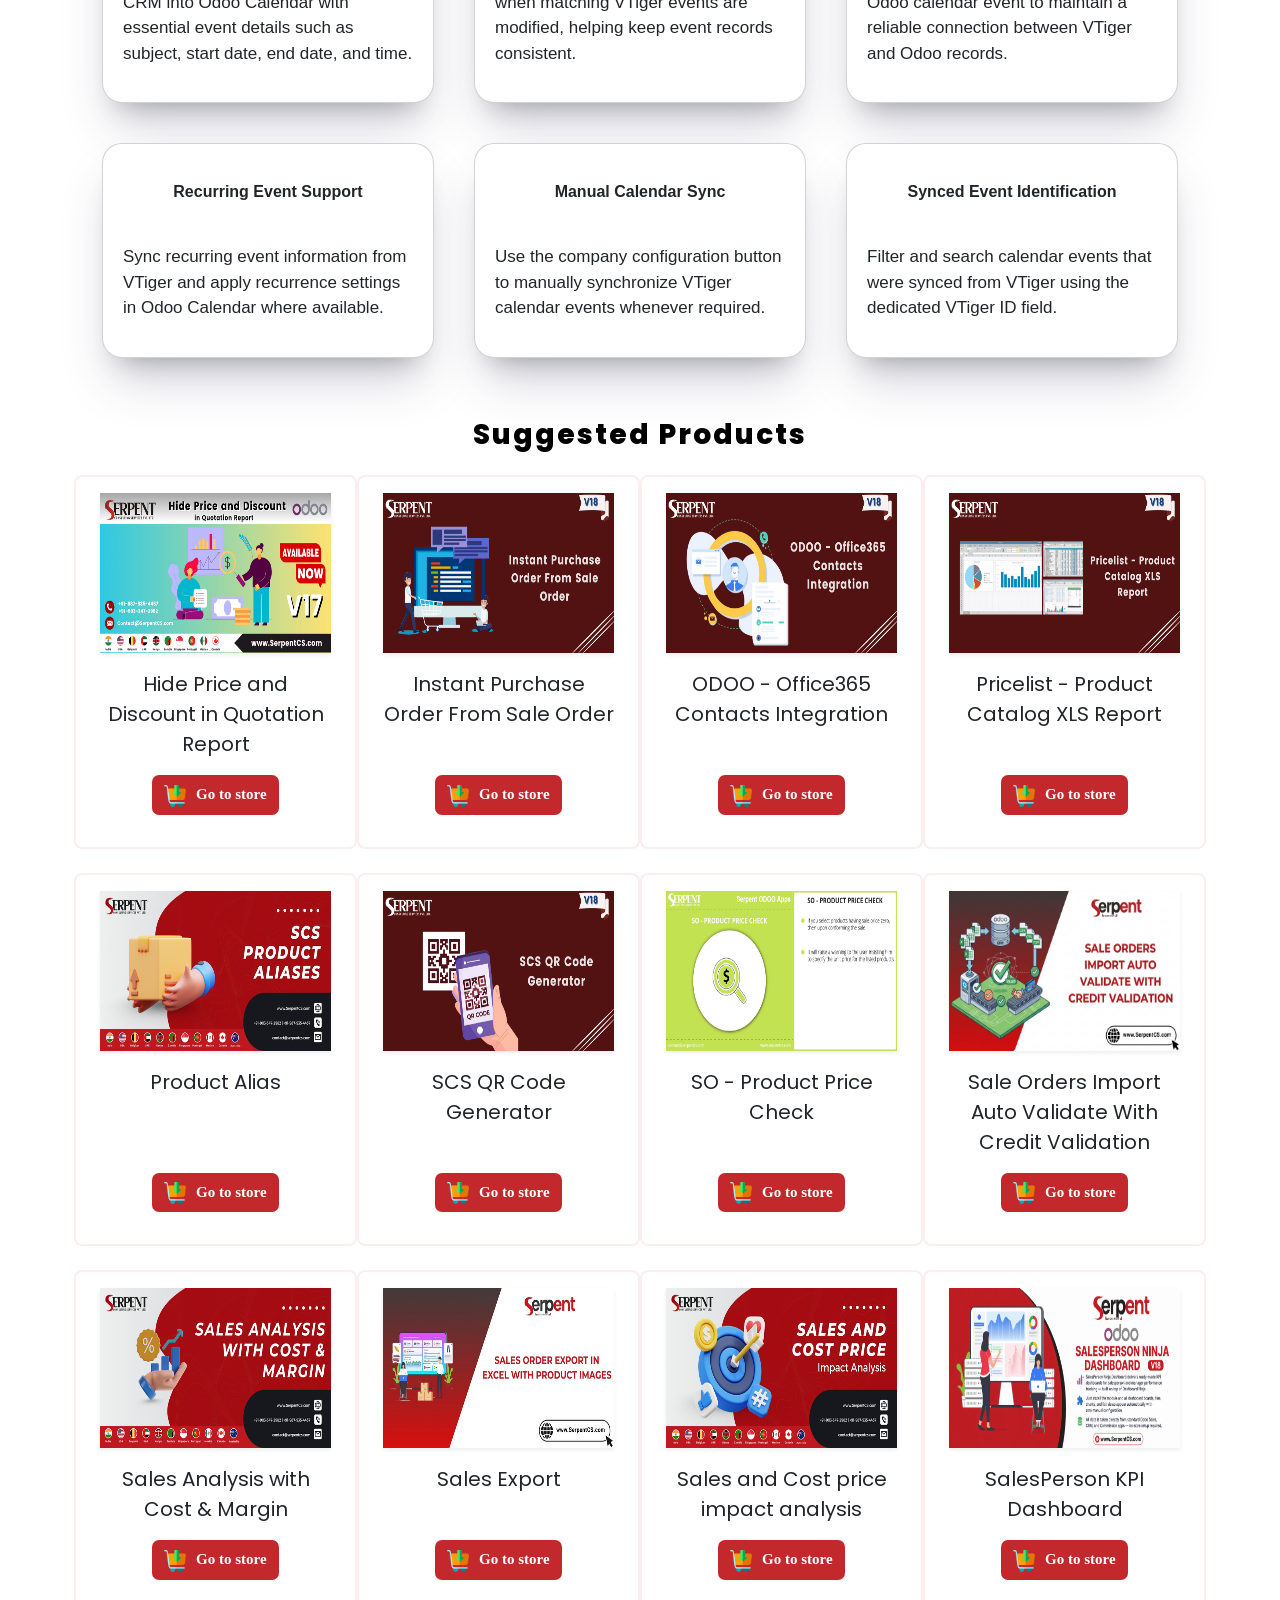
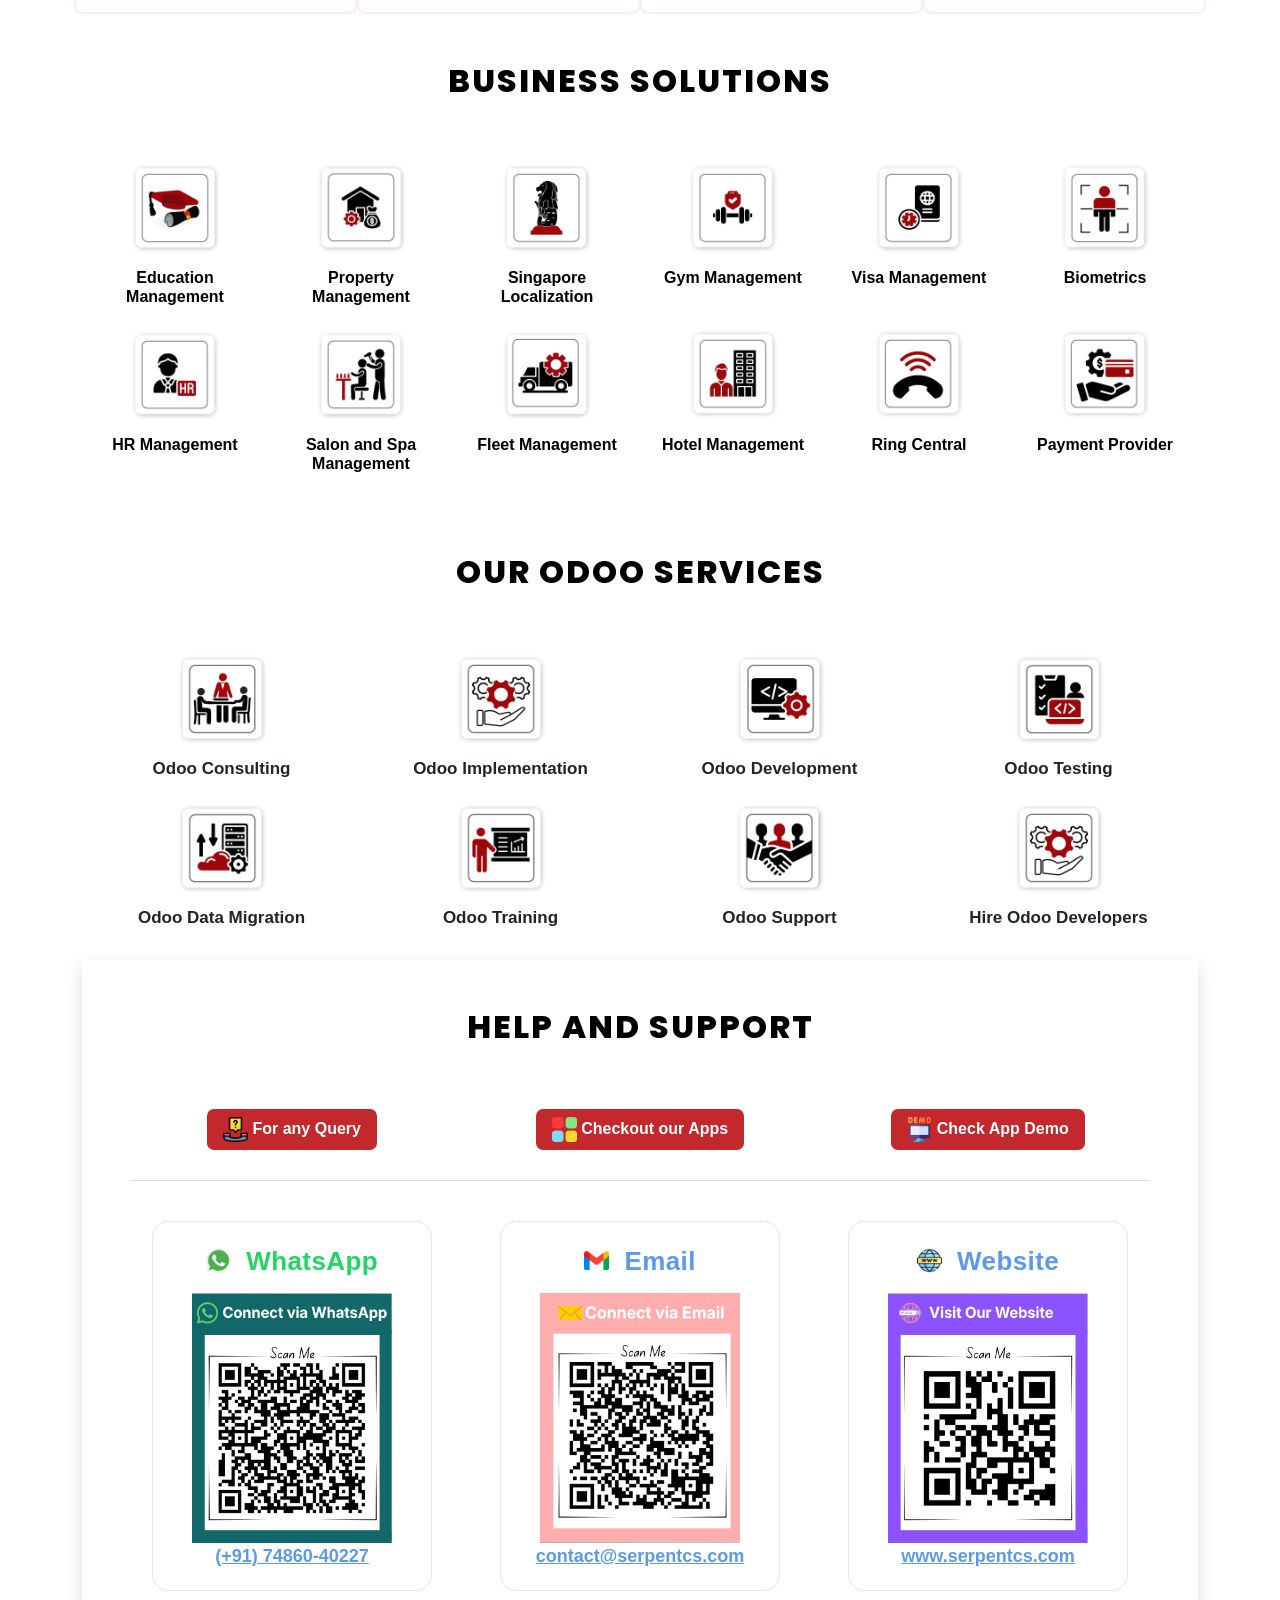
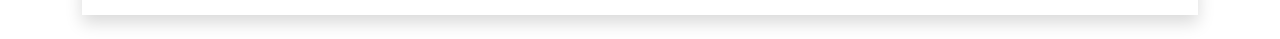
==== commit 2558a77b: "[MIG][18.0] Added migrated modules and improved a code." ====
--- a/vtiger_connector_calendar/static/description/index.html
+++ b/vtiger_connector_calendar/static/description/index.html
@@ -4,11 +4,22 @@
 <head>
     <meta charset="UTF-8">
     <meta name="viewport" content="width=device-width, initial-scale=1.0">
-    <title>Odoo - vtiger Connector Calendar</title>
-
-    <!-- Meta Tag for SEO -->
-    <meta name="title" content="Odoo - vtiger Connector Calendar">
-    <meta property="og:title" content="Odoo - vtiger Connector Calendar">
+
+    <title>VTiger Calendar Connector | Odoo Vtiger Calendar Connector | Vtiger Calendar Integration with Odoo</title>
+
+
+    <meta name="title" content="VTiger Calendar Connector | Odoo Vtiger Calendar Connector | Vtiger Calendar Integration with Odoo">
+    <meta property="og:title" content="VTiger Calendar Connector | Odoo Vtiger Calendar Connector | Vtiger Calendar Integration with Odoo">
+
+
+    <meta name="description"
+        content="This module helps synchronize calendar events from VTiger CRM to Odoo. It creates new events or updates existing ones in Odoo Calendar, stores the related">
+    <meta property="og:description"
+        content="This module helps synchronize calendar events from VTiger CRM to Odoo. It creates new events or updates existing ones in Odoo Calendar, stores the related">
+
+
+    <meta name="keywords"
+        content="VTiger Calendar Connector, Vtiger Calendar Integration, Calendar Connector, Odoo Vtiger Calendar, synchronize calendar events, Calendar Integration, VTiger Calendar, VTiger CRM, sync calendar events, calendar events">
 
     <link rel="preconnect" href="https://fonts.googleapis.com">
     <link rel="preconnect" href="https://fonts.gstatic.com" crossorigin>
@@ -18,6 +29,21 @@
     <link href="https://cdn.jsdelivr.net/npm/bootstrap@5.0.2/dist/css/bootstrap.min.css" rel="stylesheet">
     <link rel="stylesheet" href="https://cdnjs.cloudflare.com/ajax/libs/OwlCarousel2/2.3.4/assets/owl.carousel.min.css">
 
+    <script type="application/ld+json">
+    {
+      "@context": "https://www.serpentcs.com/",
+      "@type": "SoftwareApplication",
+      "name": "VTiger Calendar Connector | Odoo Vtiger Calendar Connector | Vtiger Calendar Integration with Odoo",
+      "applicationCategory": "BusinessApplication",
+      "operatingSystem": "Odoo",
+      "description": "This module helps synchronize calendar events from VTiger CRM to Odoo. It creates new events or updates existing ones in Odoo Calendar, stores the related",
+      "brand": {
+        "@type": "Brand",
+        "name": "Serpent Consulting Services Pvt. Ltd."
+      },
+      "keywords": "VTiger Calendar Connector, Vtiger Calendar Integration, Calendar Connector, Odoo Vtiger Calendar, synchronize calendar events, Calendar Integration, VTiger Calendar, VTiger CRM, sync calendar events, calendar events"
+    }
+    </script>
 
     <style>
         body {
@@ -28,575 +54,1196 @@
             font-family: 'Poppins', sans-serif;
             font-weight: 900;
         }
+        .nav-pills .nav-item.show .nav-link,
+        .nav-pills .nav-link.active {
+            color: var(--text-color);
+            font-family: Montserrat;
+            font-size: 16px !important;
+            font-weight: 500 !important;
+            border-radius: 30px;
+            line-height: normal;
+            text-transform: capitalize;
+            background-color: #F5F5F5;
+            border: none;
+            margin-bottom: 0;
+            padding: 12px 24px;
+        }
+        .nav-pills .nav-link:focus,
+        .nav-pills .nav-link:hover {
+            border-color: transparent;
+            isolation: isolate;
+        }
+        .nav-pills .nav-link:focus-visible {
+            border-color: transparent;
+            box-shadow: none;
+        }
     </style>
 </head>
 
 <body>
-    <div class="container">
+    <div class="container" style="background-color: #ffffff;">
         <div class="row">
-            <div class="col-md-12 col-lg-6 d-flex flex-wrap my-4">
+            <div class="col-md-12 col-lg-6 d-flex flex-wrap my-2">
                 
                 <a href="https://www.serpentcs.com" target="_blank">
-                    <img src="product_icon.png" alt="Product Logo" class="product-logo" style="height: 51px;" />
+                    <img src="vtiger_calendar_connector_odoo_vtiger_calendar_connector_vtiger_calendar_integration_with_odoo_product_icon.png" alt="Product Logo" class="product-logo"
+                        style="height: 51px;" />
                 </a>
                 
             </div>
-            <div class="col-md-12 col-lg-6 d-flex flex-wrap my-4 justify-content-end">
+            <div class="col-md-12 col-lg-6 d-flex flex-wrap my-2 justify-content-end">
                 <a href="https://www.serpentcs.com" target="_blank">
                     <img src="images/header-logo.png" alt="SerpentCS Logo" class="serpentcs-logo"
-                        style="height: 51px;" />
+                        style="height: 40px;" />
                 </a>
             </div>
         </div>
 
-        <section class="oe_container">
-            <div class="o_equal_col_sm position-relative overflow-hidden shadow"
-                style="margin:0 auto;padding-bottom:0; border-radius:20px;">
-                <img src="images/background.png" style="width: 100%;height: 100%;" alt="SerpentCS Logo"
-                    class="position-absolute" />
-                <div class="container p-5 position-relative"
-                    style="display:block; margin:0 auto; text-align:center; color:#000;">
-                    <div class="row">
-                        <div class="col-12 d-flex flex-column align-items-center px-5 mt64 mb32">
-                            <div class="text-center">
-                                <h2
-                                    style="letter-spacing:2px; font-weight:500; color:#fcf9f9; text-transform:uppercase;font-family: Poppins,Helvetica,sans-serif;">
-                                    Odoo - vtiger Connector Calendar
-                                </h2>
-                                <span class="o_gradient"
-                                    style="width:100%; max-width:1000px; height:1px; background-color:#ffffff!important; display:inline-block; border-radius:2px;"></span>
-                                <p
-                                    style="font-weight:normal; color:#fcf9f9; font-size:1.1rem; margin-top:24px;font-family: Poppins,Helvetica,sans-serif;">
-                                    
- The vtiger Connector Calendar module is designed to streamline event synchronization between Odoo and vtiger CRM, ensuring seamless workflow management. This powerful tool eliminates manual event duplication, enhances team collaboration, and improves scheduling efficiency. With real-time two-way synchronization, businesses can manage meetings, tasks, and reminders effortlessly across both platforms.
-
-
+        <div class="row justify-content-center " style="margin-bottom:0px;">
+            <div class="d-flex justify-content-center align-items-center flex-wrap my-2">
+                <a href="https://www.serpentcs.com/" target="_blank" class="text-center">
+                    <img src="https://solufyerp.com/wp-content/odoo-app-store/sales-odoo-app-store.jpg" alt=""
+                        class="img-desktop d-none d-md-block img-fluid">
+                    <img src="https://solufyerp.com/wp-content/odoo-app-store/sales-mobile-odoo-app-store.jpg" alt=""
+                        class="img-mobile d-block d-md-none img-fluid">
+                </a>
+            </div>
+        </div>
+
+        <div class="card" style="background-color: #ffffff; margin: 2%; margin-top: 2%;  border-radius: 15px;">
+
+            <div class="row justify-content-center " style="margin-top:10px;">
+                <div class="d-flex justify-content-center align-items-center flex-wrap my-3">
+                    <a href="https://www.serpentcs.com/" target="_blank" class="text-center">
+                        <img src="https://solufyerp.com/wp-content/odoo-app-store/Serpent_Odoo_ERP_Solutions_Partner_in_India.jpg" alt=""
+                            class="img-desktop d-none d-md-block img-fluid"
+                            style="border-radius:0px; width:100%; max-height:220px; object-fit:cover;">
+                    </a>
+                </div>
+            </div>
+
+            <section class="oe_container hero-section">
+                <div class="o_equal_col_sm  position-relative overflow-hidden shadow"
+                    style="margin:0 auto; padding-bottom:0; border-radius: 20px;">
+                    <div class="container position-relative hero-content"
+                        style="margin:0; text-align:center; color:#000;">
+                        <div class="row">
+                            <div class="col-12 d-flex flex-column align-items-center p-4 mt25 mb20">
+                                <div class="text-center">
+                                    <h2 class="hero-title"
+                                        style="color:#C3282D; font-weight: bold; text-transform: uppercase;">VTiger Calendar Connector | Odoo Vtiger Calendar Connector | Vtiger Calendar Integration with Odoo</h2>
+                                    <div class="hero-divider"></div>
+
+                                    <span class="o_gradient"
+                                        style="width: 72px; height: 3px; max-width:1000px; margin: 10px auto 18px; background-color:#000000!important; display:flex; border-radius:2px; margin-top:px;"></span>
+
+                                    <div
+                                        style="font-weight: normal; color: #000000; font-size: 0.9rem; margin-top: 0px; font-family: 'Poppins', 'Helvetica Neue', Helvetica, Arial, sans-serif;">
+                                        <h6>
+                                        <p><p>This module helps synchronize calendar events from VTiger CRM to Odoo. It creates new events or updates existing ones in Odoo Calendar, stores the related VTiger ID, and allows users to manually sync calendar events from the company configuration.</p><p></p>
+                                        </p>
+                                        </h6>
+                                    </div>
+
+                                </div>
+                            </div>
+                        </div>
+                    </div>
+                </div>
+            </section>
+        </div>
+
+
+        <div style="margin-bottom: 10px;">
+            <ul role="tablist" class="nav nav-pills justify-content-center" data-tabs="tabs"
+                style="border:none;background-color: inherit !important;">
+                <li style="background-color:#f5f3f3; margin-right:30px; padding-bottom:2px; padding:0px !important; border-radius: 10px;"
+                    class="nav-item ">
+                    <a href="#features" data-bs-toggle="pill" aria-expanded="true" class="nav-link active"
+                        style="font-family:Roboto; text-transform:uppercase; font-weight:600; font-size:15px; letter-spacing:1px; padding:13px 20px; color:#282828">
+                        <img src="images/feature.png" style="width:30px; margin-top:-4px; margin-right:6px">Features
+                    </a>
+                </li>
+
+                <li style="background-color:#f5f3f3; margin-right:30px; padding-bottom:2px; padding:0px !important; border-radius: 10px;"
+                    class="nav-item">
+                    <a href="#ss" data-bs-toggle="pill" aria-expanded="true" class="nav-link"
+                        style="font-family:Roboto; text-transform:uppercase; font-weight:600; font-size:15px; letter-spacing:1px; padding:14px 20px; color:#282828">
+                        <img src="images/capture.png" style="width:30px; margin-top:-4px; margin-right:6px">Screenshots
+                    </a>
+                </li>
+                
+                
+                <li style="background-color:#f5f3f3; margin-right:30px; padding-bottom:2px; padding:0px !important; border-radius: 10px;"
+                    class="nav-item">
+                    <a href="#faq" data-bs-toggle="pill" aria-expanded="true" class="nav-link"
+                        style="font-family: Roboto;text-transform: uppercase;font-weight: 600;font-size: 15px;letter-spacing: 1px;padding: 14px 20px;color:#282828;">
+                        <img src="images/faq.png" style="width:30px; margin-top:-4px; margin-right:6px">FAQs
+                    </a>
+                </li>
+                
+            </ul>
+        </div>
+
+
+        <div class="tab-content" id="pills-tabContent" style="margin-top: 10px;">
+            <div class="tab-pane fade show active" id="features" role="tabpanel" aria-labelledby="pills-features-tab">
+            <section class="mt16 mb32">
+            
+                
+                <div style="margin-top: 20px;">
+                    <h3 style="
+                        text-align: center;
+                        padding:1rem;
+                        letter-spacing: 2px;
+                        font-weight: 800;
+                        color: black;
+                        text-transform: uppercase;
+                        font-family: Poppins, Helvetica, sans-serif;">
+                        Highlighted Features
+                    </h3>
+                </div>
+
+                
+                
+
+                <div class="row justify-content-between d-inline-flex ms-3 ms-md-0" style="width: 100%;">
+
+                    
+                    
+
+                    <div class="col-lg-6 col-sm-12 p-0 bg-white shadow-lg row"
+                        style="margin-top: 5%; border-radius: 15vw;">
+
+                        <!-- LEFT COLOR BOX -->
+                        <div class="shadow-lg col-2 d-flex align-items-center justify-content-center gx-0"
+                            style="
+                                background-color:#E91E63;
+                                border-top-left-radius: 25px;
+                                border-bottom-left-radius: 25px;
+                            ">
+                            <img src="vtiger_calendar_connector_odoo_vtiger_calendar_connector_vtiger_calendar_integration_with_odoo_1.png" style="width: 60%;">
+                        </div>
+
+                        <!-- SMALL COLOR STRIP -->
+                        <div class="col-1 p-0 shadow-lg"
+                            style="
+                                background-color:#B0174B ;
+                                width: 3%;
+                            ">
+                        </div>
+
+                        <!-- TEXT AREA -->
+                        <div class="col-6 d-grid align-items-center"
+                            style="padding: 10px; width: 63%;">
+                            <h2 style="color: #2A2C32; margin: 0; font-size: 1.4em;">
+                                <p>Calendar Event Synchronization</p>
+                            </h2>
+                            <p style="margin: 10px 0 0 0; color: #666; font-size: 1em;">
+                                <p>Synchronize calendar events from VTiger CRM to Odoo and keep meeting details updated automatically.</p>
+                            </p>
+                        </div>
+
+                    </div>
+                    
+                    
+                    
+
+                    <div class="col-lg-6 col-sm-12 p-0 bg-white shadow-lg row"
+                        style="margin-top: 5%; border-radius: 15vw;">
+
+                        <!-- LEFT COLOR BOX -->
+                        <div class="shadow-lg col-2 d-flex align-items-center justify-content-center gx-0"
+                            style="
+                                background-color:#2196F3;
+                                border-top-left-radius: 25px;
+                                border-bottom-left-radius: 25px;
+                            ">
+                            <img src="vtiger_calendar_connector_odoo_vtiger_calendar_connector_vtiger_calendar_integration_with_odoo_2.png" style="width: 60%;">
+                        </div>
+
+                        <!-- SMALL COLOR STRIP -->
+                        <div class="col-1 p-0 shadow-lg"
+                            style="
+                                background-color:#3A7EB6 ;
+                                width: 3%;
+                            ">
+                        </div>
+
+                        <!-- TEXT AREA -->
+                        <div class="col-6 d-grid align-items-center"
+                            style="padding: 10px; width: 63%;">
+                            <h2 style="color: #2A2C32; margin: 0; font-size: 1.4em;">
+                                <p>Create and Update Events</p>
+                            </h2>
+                            <p style="margin: 10px 0 0 0; color: #666; font-size: 1em;">
+                                <p>Create new calendar events in Odoo or update existing ones based on the latest VTiger event data.</p>
+                            </p>
+                        </div>
+
+                    </div>
+                    
+                    
+                </div>
+
+                
+
+                <div class="row justify-content-between d-inline-flex ms-3 ms-md-0" style="width: 100%;">
+
+                    
+                    
+
+                    <div class="col-lg-6 col-sm-12 p-0 bg-white shadow-lg row"
+                        style="margin-top: 5%; border-radius: 15vw;">
+
+                        <!-- LEFT COLOR BOX -->
+                        <div class="shadow-lg col-2 d-flex align-items-center justify-content-center gx-0"
+                            style="
+                                background-color:#673AB7;
+                                border-top-left-radius: 25px;
+                                border-bottom-left-radius: 25px;
+                            ">
+                            <img src="vtiger_calendar_connector_odoo_vtiger_calendar_connector_vtiger_calendar_integration_with_odoo_3.png" style="width: 60%;">
+                        </div>
+
+                        <!-- SMALL COLOR STRIP -->
+                        <div class="col-1 p-0 shadow-lg"
+                            style="
+                                background-color:#512DA8 ;
+                                width: 3%;
+                            ">
+                        </div>
+
+                        <!-- TEXT AREA -->
+                        <div class="col-6 d-grid align-items-center"
+                            style="padding: 10px; width: 63%;">
+                            <h2 style="color: #2A2C32; margin: 0; font-size: 1.4em;">
+                                <p>VTiger Event Reference</p>
+                            </h2>
+                            <p style="margin: 10px 0 0 0; color: #666; font-size: 1em;">
+                                <p>Store the VTiger ID on each synced calendar event for easy tracking and reliable record matching.</p>
+                            </p>
+                        </div>
+
+                    </div>
+                    
+                    
+                    
+
+                    <div class="col-lg-6 col-sm-12 p-0 bg-white shadow-lg row"
+                        style="margin-top: 5%; border-radius: 15vw;">
+
+                        <!-- LEFT COLOR BOX -->
+                        <div class="shadow-lg col-2 d-flex align-items-center justify-content-center gx-0"
+                            style="
+                                background-color:#FF9800;
+                                border-top-left-radius: 25px;
+                                border-bottom-left-radius: 25px;
+                            ">
+                            <img src="vtiger_calendar_connector_odoo_vtiger_calendar_connector_vtiger_calendar_integration_with_odoo_4.png" style="width: 60%;">
+                        </div>
+
+                        <!-- SMALL COLOR STRIP -->
+                        <div class="col-1 p-0 shadow-lg"
+                            style="
+                                background-color:#EF6C00 ;
+                                width: 3%;
+                            ">
+                        </div>
+
+                        <!-- TEXT AREA -->
+                        <div class="col-6 d-grid align-items-center"
+                            style="padding: 10px; width: 63%;">
+                            <h2 style="color: #2A2C32; margin: 0; font-size: 1.4em;">
+                                <p>Manual Sync Option</p>
+                            </h2>
+                            <p style="margin: 10px 0 0 0; color: #666; font-size: 1em;">
+                                <p>Run calendar event synchronization manually from the company configuration whenever needed.</p>
+                            </p>
+                        </div>
+
+                    </div>
+                    
+                    
+                </div>
+
+                
+
+                <div class="row justify-content-between d-inline-flex ms-3 ms-md-0" style="width: 100%;">
+
+                    
+                    
+
+                    <div class="col-lg-6 col-sm-12 p-0 bg-white shadow-lg row"
+                        style="margin-top: 5%; border-radius: 15vw;">
+
+                        <!-- LEFT COLOR BOX -->
+                        <div class="shadow-lg col-2 d-flex align-items-center justify-content-center gx-0"
+                            style="
+                                background-color:#E91E63;
+                                border-top-left-radius: 25px;
+                                border-bottom-left-radius: 25px;
+                            ">
+                            <img src="vtiger_calendar_connector_odoo_vtiger_calendar_connector_vtiger_calendar_integration_with_odoo_5.png" style="width: 60%;">
+                        </div>
+
+                        <!-- SMALL COLOR STRIP -->
+                        <div class="col-1 p-0 shadow-lg"
+                            style="
+                                background-color:#B0174B ;
+                                width: 3%;
+                            ">
+                        </div>
+
+                        <!-- TEXT AREA -->
+                        <div class="col-6 d-grid align-items-center"
+                            style="padding: 10px; width: 63%;">
+                            <h2 style="color: #2A2C32; margin: 0; font-size: 1.4em;">
+                                <p>Synced Event Filter</p>
+                            </h2>
+                            <p style="margin: 10px 0 0 0; color: #666; font-size: 1em;">
+                                <p>Quickly identify VTiger synced calendar events in Odoo using the dedicated search filter.</p><p></p>
+                            </p>
+                        </div>
+
+                    </div>
+                    
+                    
+                    
+                    
+                </div>
+
+                
+            </section>
+
+        
+        
+                
+        <section class="mt80 mb-4">
+            <div class="tab-content-inner" style="background-color:#ffffff;border-radius: 24px;">
+
+            <section class="mt32">
+                <div style="margin-top: 80px;">
+                    <h3
+                        style="text-align: center;padding:1rem; letter-spacing: 2px; font-weight: 800; color: black; text-transform: uppercase; font-family: Poppins, Helvetica, sans-serif;">
+                        Detailed Features
+                    </h3>
+                </div>
+
+                
+                
+
+                <div class="d-flex flex-wrap justify-content-center align-items-stretch">
+
+                    
+                    
+                
+                    <div class="col-12 col-md-4 d-flex">
+                        <div class="card" style="
+                            border-radius: 20px;
+                            margin: 20px;
+                            background: ;
+                            padding: 20px;
+                            box-shadow: rgba(50, 50, 93, 0.25) 0px 30px 50px -12px,
+                                        rgba(0, 0, 0, 0.3) 0px 18px 26px -18px;
+                            transition: all 0.3s ease;"
+                            onmouseover="this.style.transform='translateY(-8px)';
+                                        this.style.boxShadow='rgba(50, 50, 93, 0.35) 0px 40px 60px -10px,
+                                                            rgba(0, 0, 0, 0.4) 0px 22px 30px -15px';
+                                        this.style.border='1px solid #c3c3c3';"
+                            onmouseout="this.style.transform='none';
+                                        this.style.boxShadow='rgba(50, 50, 93, 0.25) 0px 30px 50px -12px,
+                                                            rgba(0, 0, 0, 0.3) 0px 18px 26px -18px';
+                                        this.style.border='none';">
+
+                            <div class="card-title"
+                                style="font-family:'Montserrat',  sans-serif; font-weight: bold; text-align:center;">
+                                <p><p>VTiger Calendar Event Import</p></p>
+                            </div>
+
+                            <div class="card-text"
+                                style="font-size: 17px; font-family: 'Montserrat', sans-serif; text-align:left;">
+                                <p><p>Import calendar events from VTiger CRM into Odoo Calendar with essential event details such as subject, start date, end date, and time.</p></p>
+                            </div>
+
+                        </div>
+                    </div>
+                    
+                    
+                    
+                
+                    <div class="col-12 col-md-4 d-flex">
+                        <div class="card" style="
+                            border-radius: 20px;
+                            margin: 20px;
+                            background: ;
+                            padding: 20px;
+                            box-shadow: rgba(50, 50, 93, 0.25) 0px 30px 50px -12px,
+                                        rgba(0, 0, 0, 0.3) 0px 18px 26px -18px;
+                            transition: all 0.3s ease;"
+                            onmouseover="this.style.transform='translateY(-8px)';
+                                        this.style.boxShadow='rgba(50, 50, 93, 0.35) 0px 40px 60px -10px,
+                                                            rgba(0, 0, 0, 0.4) 0px 22px 30px -15px';
+                                        this.style.border='1px solid #c3c3c3';"
+                            onmouseout="this.style.transform='none';
+                                        this.style.boxShadow='rgba(50, 50, 93, 0.25) 0px 30px 50px -12px,
+                                                            rgba(0, 0, 0, 0.3) 0px 18px 26px -18px';
+                                        this.style.border='none';">
+
+                            <div class="card-title"
+                                style="font-family:'Montserrat',  sans-serif; font-weight: bold; text-align:center;">
+                                <p><p>Automatic Event Update</p></p>
+                            </div>
+
+                            <div class="card-text"
+                                style="font-size: 17px; font-family: 'Montserrat', sans-serif; text-align:left;">
+                                <p><p>Update existing Odoo calendar events when matching VTiger events are modified, helping keep event records consistent.</p></p>
+                            </div>
+
+                        </div>
+                    </div>
+                    
+                    
+                    
+                
+                    <div class="col-12 col-md-4 d-flex">
+                        <div class="card" style="
+                            border-radius: 20px;
+                            margin: 20px;
+                            background: ;
+                            padding: 20px;
+                            box-shadow: rgba(50, 50, 93, 0.25) 0px 30px 50px -12px,
+                                        rgba(0, 0, 0, 0.3) 0px 18px 26px -18px;
+                            transition: all 0.3s ease;"
+                            onmouseover="this.style.transform='translateY(-8px)';
+                                        this.style.boxShadow='rgba(50, 50, 93, 0.35) 0px 40px 60px -10px,
+                                                            rgba(0, 0, 0, 0.4) 0px 22px 30px -15px';
+                                        this.style.border='1px solid #c3c3c3';"
+                            onmouseout="this.style.transform='none';
+                                        this.style.boxShadow='rgba(50, 50, 93, 0.25) 0px 30px 50px -12px,
+                                                            rgba(0, 0, 0, 0.3) 0px 18px 26px -18px';
+                                        this.style.border='none';">
+
+                            <div class="card-title"
+                                style="font-family:'Montserrat',  sans-serif; font-weight: bold; text-align:center;">
+                                <p><p>VTiger ID Mapping</p></p>
+                            </div>
+
+                            <div class="card-text"
+                                style="font-size: 17px; font-family: 'Montserrat', sans-serif; text-align:left;">
+                                <p><p>Store the VTiger record ID on each Odoo calendar event to maintain a reliable connection between VTiger and Odoo records.</p></p>
+                            </div>
+
+                        </div>
+                    </div>
+                    
+                    
+                </div>
+
+                
+
+                <div class="d-flex flex-wrap justify-content-center align-items-stretch">
+
+                    
+                    
+                
+                    <div class="col-12 col-md-4 d-flex">
+                        <div class="card" style="
+                            border-radius: 20px;
+                            margin: 20px;
+                            background: ;
+                            padding: 20px;
+                            box-shadow: rgba(50, 50, 93, 0.25) 0px 30px 50px -12px,
+                                        rgba(0, 0, 0, 0.3) 0px 18px 26px -18px;
+                            transition: all 0.3s ease;"
+                            onmouseover="this.style.transform='translateY(-8px)';
+                                        this.style.boxShadow='rgba(50, 50, 93, 0.35) 0px 40px 60px -10px,
+                                                            rgba(0, 0, 0, 0.4) 0px 22px 30px -15px';
+                                        this.style.border='1px solid #c3c3c3';"
+                            onmouseout="this.style.transform='none';
+                                        this.style.boxShadow='rgba(50, 50, 93, 0.25) 0px 30px 50px -12px,
+                                                            rgba(0, 0, 0, 0.3) 0px 18px 26px -18px';
+                                        this.style.border='none';">
+
+                            <div class="card-title"
+                                style="font-family:'Montserrat',  sans-serif; font-weight: bold; text-align:center;">
+                                <p><p>Recurring Event Support</p></p>
+                            </div>
+
+                            <div class="card-text"
+                                style="font-size: 17px; font-family: 'Montserrat', sans-serif; text-align:left;">
+                                <p><p>Sync recurring event information from VTiger and apply recurrence settings in Odoo Calendar where available.</p></p>
+                            </div>
+
+                        </div>
+                    </div>
+                    
+                    
+                    
+                
+                    <div class="col-12 col-md-4 d-flex">
+                        <div class="card" style="
+                            border-radius: 20px;
+                            margin: 20px;
+                            background: ;
+                            padding: 20px;
+                            box-shadow: rgba(50, 50, 93, 0.25) 0px 30px 50px -12px,
+                                        rgba(0, 0, 0, 0.3) 0px 18px 26px -18px;
+                            transition: all 0.3s ease;"
+                            onmouseover="this.style.transform='translateY(-8px)';
+                                        this.style.boxShadow='rgba(50, 50, 93, 0.35) 0px 40px 60px -10px,
+                                                            rgba(0, 0, 0, 0.4) 0px 22px 30px -15px';
+                                        this.style.border='1px solid #c3c3c3';"
+                            onmouseout="this.style.transform='none';
+                                        this.style.boxShadow='rgba(50, 50, 93, 0.25) 0px 30px 50px -12px,
+                                                            rgba(0, 0, 0, 0.3) 0px 18px 26px -18px';
+                                        this.style.border='none';">
+
+                            <div class="card-title"
+                                style="font-family:'Montserrat',  sans-serif; font-weight: bold; text-align:center;">
+                                <p><p>Manual Calendar Sync</p></p>
+                            </div>
+
+                            <div class="card-text"
+                                style="font-size: 17px; font-family: 'Montserrat', sans-serif; text-align:left;">
+                                <p><p>Use the company configuration button to manually synchronize VTiger calendar events whenever required.</p></p>
+                            </div>
+
+                        </div>
+                    </div>
+                    
+                    
+                    
+                
+                    <div class="col-12 col-md-4 d-flex">
+                        <div class="card" style="
+                            border-radius: 20px;
+                            margin: 20px;
+                            background: ;
+                            padding: 20px;
+                            box-shadow: rgba(50, 50, 93, 0.25) 0px 30px 50px -12px,
+                                        rgba(0, 0, 0, 0.3) 0px 18px 26px -18px;
+                            transition: all 0.3s ease;"
+                            onmouseover="this.style.transform='translateY(-8px)';
+                                        this.style.boxShadow='rgba(50, 50, 93, 0.35) 0px 40px 60px -10px,
+                                                            rgba(0, 0, 0, 0.4) 0px 22px 30px -15px';
+                                        this.style.border='1px solid #c3c3c3';"
+                            onmouseout="this.style.transform='none';
+                                        this.style.boxShadow='rgba(50, 50, 93, 0.25) 0px 30px 50px -12px,
+                                                            rgba(0, 0, 0, 0.3) 0px 18px 26px -18px';
+                                        this.style.border='none';">
+
+                            <div class="card-title"
+                                style="font-family:'Montserrat',  sans-serif; font-weight: bold; text-align:center;">
+                                <p><p>Synced Event Identification</p></p>
+                            </div>
+
+                            <div class="card-text"
+                                style="font-size: 17px; font-family: 'Montserrat', sans-serif; text-align:left;">
+                                <p><p>Filter and search calendar events that were synced from VTiger using the dedicated VTiger ID field.</p><p></p></p>
+                            </div>
+
+                        </div>
+                    </div>
+                    
+                    
+                </div>
+
+                
+            </section>
+        </div>
+    </section>
+        
+        
+            </div>
+
+            <div aria-labelledby="feature-tab" class="tab-pane fade show py-1" id="ss" role="tabpanel"
+                style="background-color:azure;">
+
+                <div class="container shadow-sm px-3">
+                    <h3
+                        style="text-align: center;padding:1rem; letter-spacing: 2px; font-weight: 800; color: black; text-transform: uppercase; font-family: Poppins, Helvetica, sans-serif;">
+                        Screenshots
+                    </h3>
+                    
+                    <section class="oe_container my-4">
+                        <div class="panel panel-primary">
+                            <!-- Screenshot Title -->
+                            <div class="panel-heading" style="font-size:16px; line-height:20px;">
+                                <div style="
+                                    text-align:center; 
+                                    margin:2rem; 
+                                    letter-spacing:2px; 
+                                    font-weight:800; 
+                                    color:black; 
+                                    text-transform:uppercase; 
+                                    font-family: Poppins,Helvetica,sans-serif;">
+                                    <p>Synced Event in Odoo Calendar</p>
+                                </div>
+                            </div>
+                            <!-- Screenshot Body -->
+                            <div class="panel-body" style="text-align:left;">
+                                <!-- Screenshot Image -->
+                                <img src="vtiger_calendar_connector_odoo_vtiger_calendar_connector_vtiger_calendar_integration_with_odoo_51.png" style="width:100%;" class="img-responsive border">
+                                <!-- Screenshot Description -->
+                                <div style="
+                                    font-family:'Montserrat',sans-serif; 
+                                    font-weight:normal; 
+                                    font-size:18px; 
+                                    color:#091E42; 
+                                    margin-top:16px;
+                                    text-align:left;">
+                                    <p>View VTiger events directly in Odoo Calendar with event name, date, time, attendees, and meeting duration.</p>
+                                </div>
+                            </div>
+                        </div>
+                    </section>
+                    
+                    <section class="oe_container my-4">
+                        <div class="panel panel-primary">
+                            <!-- Screenshot Title -->
+                            <div class="panel-heading" style="font-size:16px; line-height:20px;">
+                                <div style="
+                                    text-align:center; 
+                                    margin:2rem; 
+                                    letter-spacing:2px; 
+                                    font-weight:800; 
+                                    color:black; 
+                                    text-transform:uppercase; 
+                                    font-family: Poppins,Helvetica,sans-serif;">
+                                    <p>Calendar Event Sync</p>
+                                </div>
+                            </div>
+                            <!-- Screenshot Body -->
+                            <div class="panel-body" style="text-align:left;">
+                                <!-- Screenshot Image -->
+                                <img src="vtiger_calendar_connector_odoo_vtiger_calendar_connector_vtiger_calendar_integration_with_odoo_52.png" style="width:100%;" class="img-responsive border">
+                                <!-- Screenshot Description -->
+                                <div style="
+                                    font-family:'Montserrat',sans-serif; 
+                                    font-weight:normal; 
+                                    font-size:18px; 
+                                    color:#091E42; 
+                                    margin-top:16px;
+                                    text-align:left;">
+                                    <p>Sync VTiger calendar events from the company configuration using the dedicated sync button.</p>
+                                </div>
+                            </div>
+                        </div>
+                    </section>
+                    
+                    <section class="oe_container my-4">
+                        <div class="panel panel-primary">
+                            <!-- Screenshot Title -->
+                            <div class="panel-heading" style="font-size:16px; line-height:20px;">
+                                <div style="
+                                    text-align:center; 
+                                    margin:2rem; 
+                                    letter-spacing:2px; 
+                                    font-weight:800; 
+                                    color:black; 
+                                    text-transform:uppercase; 
+                                    font-family: Poppins,Helvetica,sans-serif;">
+                                    <p>VTiger Event Source Record</p>
+                                </div>
+                            </div>
+                            <!-- Screenshot Body -->
+                            <div class="panel-body" style="text-align:left;">
+                                <!-- Screenshot Image -->
+                                <img src="vtiger_calendar_connector_odoo_vtiger_calendar_connector_vtiger_calendar_integration_with_odoo_53.png" style="width:100%;" class="img-responsive border">
+                                <!-- Screenshot Description -->
+                                <div style="
+                                    font-family:'Montserrat',sans-serif; 
+                                    font-weight:normal; 
+                                    font-size:18px; 
+                                    color:#091E42; 
+                                    margin-top:16px;
+                                    text-align:left;">
+                                    <p>Event details such as name, start date, end date, time, status, and activity type are fetched from VTiger and synced into Odoo Calendar.</p><p></p>
+                                </div>
+                            </div>
+                        </div>
+                    </section>
+                    
+                </div>
+            </div>
+    
+        <div class="tab-pane fade" id="user_guide" role="tabpanel" aria-labelledby="pills-userguide-tab">
+            <div class="container py-4">
+                <h3 style="text-align: center;padding:1rem; letter-spacing: 2px; font-weight: 800; 
+                        color: black; text-transform: uppercase; font-family: Poppins, Helvetica, sans-serif;">
+                    User Guide
+                </h3>
+                
+                
+            </div>
+        </div>
+
+
+        
+        <div aria-labelledby="faq-tab" class="tab-pane fade show" id="faq" role="tabpanel"
+            style="background-color:#fff !important; padding: 2rem 0;">
+            <div class="row">
+                <div class="col-lg-12 d-flex flex-column align-items-center">
+                    <h3 style="text-align: center;padding:1rem; letter-spacing: 2px; font-weight: 800;
+                        color: black; text-transform: uppercase; font-family: Poppins, Helvetica, sans-serif;">
+                        FAQ
+                    </h3>
+                </div>
+        
+                <div class="col-md-12" aria-labelledby="faq-tab" id="faqAccordion" role="tabpanel">
+                    <div class="accordion mb-4" id="accordion_faq" style="background-color:#fff;">
+                        
+                        <div style="margin:1rem 0;">
+                            <!-- Header -->
+                            <div class="card-header collapsed"
+                                data-bs-toggle="collapse"
+                                data-bs-target="#faq_1"
+                                aria-controls="faq_1"
+                                style="cursor: pointer; background-color:#f8f8f8; border:none;
+                                border-top-right-radius:10px; border-top-left-radius:10px; padding:12px 24px;">
+                                <a class="card-title text-decoration-none"
+                                    style="font-size:18px; line-height:30px; font-weight:500;
+                                    color:#040f3a; display:flex; justify-content:space-between;
+                                    align-items:center; width:100%;">
+                                    <span><p>May I install the app on my Odoo Online (SaaS) database?</p></span>
+                                    <img src="images/down (1).svg" style="width:24px; height:24px; object-fit:contain;">
+                                </a>
+                            </div>
+        
+                            <!-- Answer -->
+                            <div class="accordion-collapse collapse show"
+                                id="faq_1"
+                                data-bs-parent="#accordion_faq"
+                                style="box-shadow:rgba(0, 0, 0, 0.05) 0px 6px 24px 0px;
+                                border:1px solid #f8f8f8; border-bottom-right-radius:10px;
+                                border-bottom-left-radius:10px;">
+                                <p style="padding:0.75rem 1.25rem; font-size:16px; line-height:27px;
+                                    color:#888; font-weight:normal; border-bottom-right-radius:10px;
+                                    border-bottom-left-radius:10px;">
+                                    <p>No, third-party apps can not be used on Odoo Online. Unfortunately, Odoo SaaS blocks such a possibility.</p>
                                 </p>
                             </div>
                         </div>
+                        
+                        <div style="margin:1rem 0;">
+                            <!-- Header -->
+                            <div class="card-header collapsed"
+                                data-bs-toggle="collapse"
+                                data-bs-target="#faq_2"
+                                aria-controls="faq_2"
+                                style="cursor: pointer; background-color:#f8f8f8; border:none;
+                                border-top-right-radius:10px; border-top-left-radius:10px; padding:12px 24px;">
+                                <a class="card-title text-decoration-none"
+                                    style="font-size:18px; line-height:30px; font-weight:500;
+                                    color:#040f3a; display:flex; justify-content:space-between;
+                                    align-items:center; width:100%;">
+                                    <span><p>Can I try the app before purchasing?</p></span>
+                                    <img src="images/down (1).svg" style="width:24px; height:24px; object-fit:contain;">
+                                </a>
+                            </div>
+        
+                            <!-- Answer -->
+                            <div class="accordion-collapse collapse "
+                                id="faq_2"
+                                data-bs-parent="#accordion_faq"
+                                style="box-shadow:rgba(0, 0, 0, 0.05) 0px 6px 24px 0px;
+                                border:1px solid #f8f8f8; border-bottom-right-radius:10px;
+                                border-bottom-left-radius:10px;">
+                                <p style="padding:0.75rem 1.25rem; font-size:16px; line-height:27px;
+                                    color:#888; font-weight:normal; border-bottom-right-radius:10px;
+                                    border-bottom-left-radius:10px;">
+                                    <p>In many cases, yes. We offer Demo videos, Screenshots, Live demo links (for selected apps) If you need a personalized demo, you can contact our support team.</p>
+                                </p>
+                            </div>
+                        </div>
+                        
+                        <div style="margin:1rem 0;">
+                            <!-- Header -->
+                            <div class="card-header collapsed"
+                                data-bs-toggle="collapse"
+                                data-bs-target="#faq_3"
+                                aria-controls="faq_3"
+                                style="cursor: pointer; background-color:#f8f8f8; border:none;
+                                border-top-right-radius:10px; border-top-left-radius:10px; padding:12px 24px;">
+                                <a class="card-title text-decoration-none"
+                                    style="font-size:18px; line-height:30px; font-weight:500;
+                                    color:#040f3a; display:flex; justify-content:space-between;
+                                    align-items:center; width:100%;">
+                                    <span><p>Is this module compatible with Odoo Enterprise?</p></span>
+                                    <img src="images/down (1).svg" style="width:24px; height:24px; object-fit:contain;">
+                                </a>
+                            </div>
+        
+                            <!-- Answer -->
+                            <div class="accordion-collapse collapse "
+                                id="faq_3"
+                                data-bs-parent="#accordion_faq"
+                                style="box-shadow:rgba(0, 0, 0, 0.05) 0px 6px 24px 0px;
+                                border:1px solid #f8f8f8; border-bottom-right-radius:10px;
+                                border-bottom-left-radius:10px;">
+                                <p style="padding:0.75rem 1.25rem; font-size:16px; line-height:27px;
+                                    color:#888; font-weight:normal; border-bottom-right-radius:10px;
+                                    border-bottom-left-radius:10px;">
+                                    <p>Yes, the module is fully compatible with Odoo Community and Enterprise editions.</p>
+                                </p>
+                            </div>
+                        </div>
+                        
+                        <div style="margin:1rem 0;">
+                            <!-- Header -->
+                            <div class="card-header collapsed"
+                                data-bs-toggle="collapse"
+                                data-bs-target="#faq_4"
+                                aria-controls="faq_4"
+                                style="cursor: pointer; background-color:#f8f8f8; border:none;
+                                border-top-right-radius:10px; border-top-left-radius:10px; padding:12px 24px;">
+                                <a class="card-title text-decoration-none"
+                                    style="font-size:18px; line-height:30px; font-weight:500;
+                                    color:#040f3a; display:flex; justify-content:space-between;
+                                    align-items:center; width:100%;">
+                                    <span><p>What Kind of support will you get after the Module purchase?</p></span>
+                                    <img src="images/down (1).svg" style="width:24px; height:24px; object-fit:contain;">
+                                </a>
+                            </div>
+        
+                            <!-- Answer -->
+                            <div class="accordion-collapse collapse "
+                                id="faq_4"
+                                data-bs-parent="#accordion_faq"
+                                style="box-shadow:rgba(0, 0, 0, 0.05) 0px 6px 24px 0px;
+                                border:1px solid #f8f8f8; border-bottom-right-radius:10px;
+                                border-bottom-left-radius:10px;">
+                                <p style="padding:0.75rem 1.25rem; font-size:16px; line-height:27px;
+                                    color:#888; font-weight:normal; border-bottom-right-radius:10px;
+                                    border-bottom-left-radius:10px;">
+                                    <p>You will get 30 Days of free support on any doubts, queries, bug fixing, or any issue related to this addon.</p>
+                                </p>
+                            </div>
+                        </div>
+                        
+                        <div style="margin:1rem 0;">
+                            <!-- Header -->
+                            <div class="card-header collapsed"
+                                data-bs-toggle="collapse"
+                                data-bs-target="#faq_5"
+                                aria-controls="faq_5"
+                                style="cursor: pointer; background-color:#f8f8f8; border:none;
+                                border-top-right-radius:10px; border-top-left-radius:10px; padding:12px 24px;">
+                                <a class="card-title text-decoration-none"
+                                    style="font-size:18px; line-height:30px; font-weight:500;
+                                    color:#040f3a; display:flex; justify-content:space-between;
+                                    align-items:center; width:100%;">
+                                    <span><p>What if I need any additional customization or extra feature with this addon?</p></span>
+                                    <img src="images/down (1).svg" style="width:24px; height:24px; object-fit:contain;">
+                                </a>
+                            </div>
+        
+                            <!-- Answer -->
+                            <div class="accordion-collapse collapse "
+                                id="faq_5"
+                                data-bs-parent="#accordion_faq"
+                                style="box-shadow:rgba(0, 0, 0, 0.05) 0px 6px 24px 0px;
+                                border:1px solid #f8f8f8; border-bottom-right-radius:10px;
+                                border-bottom-left-radius:10px;">
+                                <p style="padding:0.75rem 1.25rem; font-size:16px; line-height:27px;
+                                    color:#888; font-weight:normal; border-bottom-right-radius:10px;
+                                    border-bottom-left-radius:10px;">
+                                    <p>We request you contact our team via contact@serpentcs.com to discuss the features and customization required so that we can provide you assistance with your request.</p>
+                                </p>
+                            </div>
+                        </div>
+                        
                     </div>
                 </div>
             </div>
-        </section>
-
-        <section class="mt16 mb32">
+        </div>
+        </div>
+
+    <section class="oe_container ">
+        <div class="content">
             <div style="margin-top: 10px;">
-                <h2
-                    style="text-align: center; padding-top: 3rem; padding-bottom: 3rem; letter-spacing: 2px; font-weight: 800; color: black; text-transform: uppercase; font-family: Poppins, Helvetica, sans-serif;">
-                    Highlighted-features
-                </h2>
+                <h3 style="text-align:center;padding:1rem;letter-spacing:2px;font-weight:800;color:#000;font-family:Poppins,Helvetica;">
+                    Suggested Products
+                </h3>
             </div>
-
-            <div style="padding: 2em; background-color: #F8F0E3; border-radius: 24px;">
-                
-                
-                <div class="row d-flex" style="display: flex; justify-content: space-between; gap: 20px;">
-                    
-                    <div class="col col-lg-4 col-md-4 d-flex" style="flex: 1;">
-                        <div class="card"
-                            style="flex: 1; margin-top: 20px; border-radius: 20px; background: white; padding: 20px; box-shadow: rgba(50, 50, 93, 0.25) 0px 30px 50px -12px, rgba(0, 0, 0, 0.3) 0px 18px 26px -18px;">
-                            
-                            <div class="text-center">
-                                <img src="conflict_resolution_mechanism_10.png" style="width: 139.667px; height: 139.667px;"
-                                    alt="Icon" />
-                            </div>
-                            
-                            <h5 class="card-title" style="font-family: Poppins; text-align: center;">
-                                Conflict Resolution Mechanism
-                            </h5>
-                            <div>
-                                <p class="card-text" style="font-size: 17px; font-family: Poppins; text-align: center;">
-                                    
- Detects and notifies users of event conflicts within the system, offering alternative time slots for scheduling adjustments. This feature is especially useful for organizations that manage multiple overlapping meetings or resource allocations.
-
-
-                                </p>
-                            </div>
-                        </div>
-                    </div>
-                    
-                    <div class="col col-lg-4 col-md-4 d-flex" style="flex: 1;">
-                        <div class="card"
-                            style="flex: 1; margin-top: 20px; border-radius: 20px; background: white; padding: 20px; box-shadow: rgba(50, 50, 93, 0.25) 0px 30px 50px -12px, rgba(0, 0, 0, 0.3) 0px 18px 26px -18px;">
-                            
-                            <div class="text-center">
-                                <img src="sync_data_of_the_calendar_11.png" style="width: 139.667px; height: 139.667px;"
-                                    alt="Icon" />
-                            </div>
-                            
-                            <h5 class="card-title" style="font-family: Poppins; text-align: center;">
-                                Sync data of the Calendar
-                            </h5>
-                            <div>
-                                <p class="card-text" style="font-size: 17px; font-family: Poppins; text-align: center;">
-                                    
- Automatically synchronize events bi-directionally between Odoo and vtiger CRM to maintain consistency. Any event created, modified, or deleted in one system is instantly reflected in the other, eliminating duplication and data mismatches.
-
-
-                                </p>
-                            </div>
-                        </div>
-                    </div>
-                    
-                    <div class="col col-lg-4 col-md-4 d-flex" style="flex: 1;">
-                        <div class="card"
-                            style="flex: 1; margin-top: 20px; border-radius: 20px; background: white; padding: 20px; box-shadow: rgba(50, 50, 93, 0.25) 0px 30px 50px -12px, rgba(0, 0, 0, 0.3) 0px 18px 26px -18px;">
-                            
-                            <div class="text-center">
-                                <img src="effortless__data_management_12.png" style="width: 139.667px; height: 139.667px;"
-                                    alt="Icon" />
-                            </div>
-                            
-                            <h5 class="card-title" style="font-family: Poppins; text-align: center;">
-                                Effortless  Data Management
-                            </h5>
-                            <div>
-                                <p class="card-text" style="font-size: 17px; font-family: Poppins; text-align: center;">
-                                    
- Easily Import large batches of calendar events between Odoo and vtiger CRM with just a few clicks. Whether you’re migrating existing schedules, consolidating data, or onboarding a new system, this feature ensures a hassle-free transfer without missing any event details.
-
-
-                                </p>
-                            </div>
-                        </div>
-                    </div>
-                    
-                </div>
-                
-            </div>
-        </section>
-
-        <section style="margin-top: 10vh;">
-            <div class="text-center"
-                style="border-radius: 20px;background: white;padding: 20px; box-shadow: rgba(50, 50, 93, 0.25) 0px 30px 50px -12px , rgba(0, 0, 0, 0.3) 0px 18px 26px -18px;">
-                <div class="d-inline-block">
-                    <ul class="nav nav-pills mb-3" id="pills-tab" role="tablist">
-                        <li class="nav-item" role="presentation">
-                            <a class="nav-link active" id="pills-home-tab" data-bs-toggle="pill"
-                                data-bs-target="#features" type="button" role="tab" aria-controls="pills-home"
-                                aria-selected="true">
-                                <img src="images/feature.png" alt="Odoo Customization" width="25" height="25">
-                                Features</a>
-                        </li>
-                        <li class="nav-item" role="presentation">
-                            <a class="nav-link" id="pills-profile-tab" data-bs-toggle="pill" data-bs-target="#ss"
-                                type="button" role="tab" aria-controls="pills-profile" aria-selected="false">
-                                <img src="images/capture.png" alt="Odoo Customization" width="25" height="25">
-                                Screenshots
-                            </a>
-                        </li>
-                    </ul>
-                </div>
-                <div class="tab-content p-md-5 p-2 py-3" id="myTabContent" style="background:#F8F0E3;">
-                    <div aria-labelledby="overview-tab" class="tab-pane fade show active" id="features" role="tabpanel">
-                        <section class="mt32">
-                            
-                            
-                            <div class="row">
+            <div class="row gx-3 gy-4 justify-content-center">
+                
+                <div class="col-12 col-sm-6 col-md-4 col-lg-3 d-flex"
+                    style="border:2px solid #fcedee; border-radius:8px;">
+                    <div class="w-100 d-flex flex-column p-3 suggested-card">  
+                        <div class="card-img"
+                            style="background-color:#ffcaa6;border-radius:0.5rem;height:160px;">
+                            <img src="banner_sale_report_hide_price.png" class="img-fluid shadow-sm" style="height:100%;width:100%;">
+                        </div>
+                        <div class="card-info text-center py-3">
+                            <p class="text-title fw-normal fs-5 mb-0">Hide Price and Discount in Quotation Report</p>
+                        </div>
+                        <div class="text-center mt-auto pb-3">
+                            <a href="https://apps.odoo.com/apps/modules/18.0/sale_report_hide_price" target="_blank"
+                                class="s_figure_link"
+                                style="font-size:15px;font-weight:bold;padding:8px 12px;background-color:#C3282D;color:#fff;border-radius:7px;text-decoration:none;display:inline-block;font-family:'Montserrat';">
                                 
-                                <div class="col col-lg-4 col-md-4 d-flex" style="flex: 1;">
-                                    <div class="card"
-                                        style="flex: 1; margin: 15px; border-radius: 20px; background: white; padding: 20px; box-shadow: rgba(50, 50, 93, 0.25) 0px 30px 50px -12px, rgba(0, 0, 0, 0.3) 0px 18px 26px -18px;">
-                                        <div class="p-2">
-                                            <h5 class="card-title" style="font-family: Poppins; text-align: center;">
-                                                One-Click Event Creation
-                                            </h5>
-                                        </div>
-                                        <div class="p-2">
-                                            
-                                            
-                                            <p class="card-text mb-4">
- Easily create events in vtiger CRM with a single click and have them automatically synchronized with Odoo in real time. This feature eliminates the need for manual data entry, ensuring that all events are instantly updated in both systems.
-
-</p>
-                                            
-                                            
-                                        </div>
-                                    </div>
-                                </div>
-                                
-                                <div class="col col-lg-4 col-md-4 d-flex" style="flex: 1;">
-                                    <div class="card"
-                                        style="flex: 1; margin: 15px; border-radius: 20px; background: white; padding: 20px; box-shadow: rgba(50, 50, 93, 0.25) 0px 30px 50px -12px, rgba(0, 0, 0, 0.3) 0px 18px 26px -18px;">
-                                        <div class="p-2">
-                                            <h5 class="card-title" style="font-family: Poppins; text-align: center;">
-                                                Detailed Event Sync
-                                            </h5>
-                                        </div>
-                                        <div class="p-2">
-                                            
-                                            
-                                            <p class="card-text mb-4">
- This module ensures that every crucial event detail is accurately transferred between both platforms, eliminating data inconsistencies and manual re-entry. When an event is created or updated, essential details are automatically synchronized.
-
-</p>
-                                            
-                                            
-                                        </div>
-                                    </div>
-                                </div>
-                                
-                                <div class="col col-lg-4 col-md-4 d-flex" style="flex: 1;">
-                                    <div class="card"
-                                        style="flex: 1; margin: 15px; border-radius: 20px; background: white; padding: 20px; box-shadow: rgba(50, 50, 93, 0.25) 0px 30px 50px -12px, rgba(0, 0, 0, 0.3) 0px 18px 26px -18px;">
-                                        <div class="p-2">
-                                            <h5 class="card-title" style="font-family: Poppins; text-align: center;">
-                                                User-Friendly Interface
-                                            </h5>
-                                        </div>
-                                        <div class="p-2">
-                                            
-                                            
-                                            <p class="card-text mb-4">
- This feature allows  you to navigate through a clean, intuitive UI that makes managing synchronization settings and tracking data exchanges easy for users.Designed with simplicity, the module provides a
- 
-  well-organized dashboard
- 
- where users can configure
- 
-  event sync
- 
- with ease.
-
-</p>
-                                            
-                                            
-                                        </div>
-                                    </div>
-                                </div>
-                                
-                            </div>
-                            
-                        </section>
-
-                    </div>
-                    <div aria-labelledby="feature-tab" class="tab-pane fade show py-1" id="ss" role="tabpanel"
-                        style="background-color:azure;">
-                        <div class="container shadow-sm px-4">
-                            
-                            <!-- Carousel Item  -->
-                            <section class="oe_container my-4">
-                                <div class="panel panel-primary">
-                                    <div class="panel-heading" style="font-size:16px; line-height:20px; color:#0000">
-                                        <h4
-                                            style=" text-align:center; margin:2rem;letter-spacing:2px;font-weight:800; color:black ; text-transform:uppercase;font-family: Poppins,Helvetica,sans-serif;">
-                                            
-                                        </h4>
-                                    </div>
-                                    <div class="panel-body p-3" style="text-align:left;">
-                                        <img src="b82356ce-8c13-4ad2-aae4-2ce1a18b1232_10.png" style="width:100%"
-                                            class="img-responsive border">
-                                        <div
-                                            style="font-family:'Montserrat', sans-serif;font-weight:normal;font-size:18px;color:#091E42; margin-top:16px;">
-                                            
-                                            <ul style="padding-left:24px;">
-                                                
-                                                <li>
- Navigate to the Settings section, and then select the Companies option.
- </li>
-                                                
-                                                <li>
- Under Vtiger Configuration, enter the required details, including the access key, Vtiger server URL, and username.
-
-</li>
-                                                
-                                            </ul>
-                                            
-                                        </div>
-                                    </div>
-                                </div>
-                            </section>
-                            
-                            <!-- Carousel Item  -->
-                            <section class="oe_container my-4">
-                                <div class="panel panel-primary">
-                                    <div class="panel-heading" style="font-size:16px; line-height:20px; color:#0000">
-                                        <h4
-                                            style=" text-align:center; margin:2rem;letter-spacing:2px;font-weight:800; color:black ; text-transform:uppercase;font-family: Poppins,Helvetica,sans-serif;">
-                                            
-                                        </h4>
-                                    </div>
-                                    <div class="panel-body p-3" style="text-align:left;">
-                                        <img src="2369ca8e-f076-4416-bd76-e1a3df1ae096_11.png" style="width:100%"
-                                            class="img-responsive border">
-                                        <div
-                                            style="font-family:'Montserrat', sans-serif;font-weight:normal;font-size:18px;color:#091E42; margin-top:16px;">
-                                            
-                                            <ul style="padding-left:24px;">
-                                                
-                                                <li>
- Navigate to the Events page, as shown in the image above.
-
-</li>
-                                                
-                                            </ul>
-                                            
-                                        </div>
-                                    </div>
-                                </div>
-                            </section>
-                            
-                            <!-- Carousel Item  -->
-                            <section class="oe_container my-4">
-                                <div class="panel panel-primary">
-                                    <div class="panel-heading" style="font-size:16px; line-height:20px; color:#0000">
-                                        <h4
-                                            style=" text-align:center; margin:2rem;letter-spacing:2px;font-weight:800; color:black ; text-transform:uppercase;font-family: Poppins,Helvetica,sans-serif;">
-                                            
-                                        </h4>
-                                    </div>
-                                    <div class="panel-body p-3" style="text-align:left;">
-                                        <img src="d53392c1-692b-4557-9827-452933bbf11a_12.png" style="width:100%"
-                                            class="img-responsive border">
-                                        <div
-                                            style="font-family:'Montserrat', sans-serif;font-weight:normal;font-size:18px;color:#091E42; margin-top:16px;">
-                                            
-                                            <ul style="padding-left:24px;">
-                                                
-                                                <li>
- You can create a new Event by clicking on the "Add Event" button.
-
-</li>
-                                                
-                                            </ul>
-                                            
-                                        </div>
-                                    </div>
-                                </div>
-                            </section>
-                            
-                            <!-- Carousel Item  -->
-                            <section class="oe_container my-4">
-                                <div class="panel panel-primary">
-                                    <div class="panel-heading" style="font-size:16px; line-height:20px; color:#0000">
-                                        <h4
-                                            style=" text-align:center; margin:2rem;letter-spacing:2px;font-weight:800; color:black ; text-transform:uppercase;font-family: Poppins,Helvetica,sans-serif;">
-                                            
-                                        </h4>
-                                    </div>
-                                    <div class="panel-body p-3" style="text-align:left;">
-                                        <img src="983dc167-bd9d-431a-ae6a-33b9a9267fbe_13.png" style="width:100%"
-                                            class="img-responsive border">
-                                        <div
-                                            style="font-family:'Montserrat', sans-serif;font-weight:normal;font-size:18px;color:#091E42; margin-top:16px;">
-                                            
-                                            <ul style="padding-left:24px;">
-                                                
-                                                <li>
- At this stage, you must input all the relevant event details to successfully create the event.
- </li>
-                                                
-                                                <li>
- Save the Event information by clicking on save button.
-
-</li>
-                                                
-                                            </ul>
-                                            
-                                        </div>
-                                    </div>
-                                </div>
-                            </section>
-                            
-                            <!-- Carousel Item  -->
-                            <section class="oe_container my-4">
-                                <div class="panel panel-primary">
-                                    <div class="panel-heading" style="font-size:16px; line-height:20px; color:#0000">
-                                        <h4
-                                            style=" text-align:center; margin:2rem;letter-spacing:2px;font-weight:800; color:black ; text-transform:uppercase;font-family: Poppins,Helvetica,sans-serif;">
-                                            
-                                        </h4>
-                                    </div>
-                                    <div class="panel-body p-3" style="text-align:left;">
-                                        <img src="613c141d-0c23-446f-9756-87e5ed614d2f_14.png" style="width:100%"
-                                            class="img-responsive border">
-                                        <div
-                                            style="font-family:'Montserrat', sans-serif;font-weight:normal;font-size:18px;color:#091E42; margin-top:16px;">
-                                            
-                                            <ul style="padding-left:24px;">
-                                                
-                                                <li>
- You will now observe that the event has been successfully created and saved.
-
-</li>
-                                                
-                                            </ul>
-                                            
-                                        </div>
-                                    </div>
-                                </div>
-                            </section>
-                            
-                            <!-- Carousel Item  -->
-                            <section class="oe_container my-4">
-                                <div class="panel panel-primary">
-                                    <div class="panel-heading" style="font-size:16px; line-height:20px; color:#0000">
-                                        <h4
-                                            style=" text-align:center; margin:2rem;letter-spacing:2px;font-weight:800; color:black ; text-transform:uppercase;font-family: Poppins,Helvetica,sans-serif;">
-                                            
-                                        </h4>
-                                    </div>
-                                    <div class="panel-body p-3" style="text-align:left;">
-                                        <img src="e50d1799-65a1-40a0-ab2b-8e3145542e9c_15.png" style="width:100%"
-                                            class="img-responsive border">
-                                        <div
-                                            style="font-family:'Montserrat', sans-serif;font-weight:normal;font-size:18px;color:#091E42; margin-top:16px;">
-                                            
-                                            <ul style="padding-left:24px;">
-                                                
-                                                <li>
- Navigate to the Vtiger Configuration section, where you will find options to synchronize data.
- </li>
-                                                
-                                                <li>
- Click on the Sync Calendar Event to sync the Calendar event.
-
-</li>
-                                                
-                                            </ul>
-                                            
-                                        </div>
-                                    </div>
-                                </div>
-                            </section>
-                            
-                            <!-- Carousel Item  -->
-                            <section class="oe_container my-4">
-                                <div class="panel panel-primary">
-                                    <div class="panel-heading" style="font-size:16px; line-height:20px; color:#0000">
-                                        <h4
-                                            style=" text-align:center; margin:2rem;letter-spacing:2px;font-weight:800; color:black ; text-transform:uppercase;font-family: Poppins,Helvetica,sans-serif;">
-                                            
-                                        </h4>
-                                    </div>
-                                    <div class="panel-body p-3" style="text-align:left;">
-                                        <img src="39a2d245-8e57-4d59-a946-89debd1a79e6_16.png" style="width:100%"
-                                            class="img-responsive border">
-                                        <div
-                                            style="font-family:'Montserrat', sans-serif;font-weight:normal;font-size:18px;color:#091E42; margin-top:16px;">
-                                            
-                                            <ul style="padding-left:24px;">
-                                                
-                                                <li>
- You will now observe that the event and its details have been successfully imported.
-
-</li>
-                                                
-                                            </ul>
-                                            
-                                        </div>
-                                    </div>
-                                </div>
-                            </section>
-                            
-                        </div>
-                    </div>
-                </div>
-            </div>
-        </section>
-
-
-        <section class="oe_container">
-            <div class="content">
-                <div style="margin-top: 10px;">
-                    <h2
-                        style=" text-align:center; margin:3rem;letter-spacing:2px;font-weight:800; color:#000000; text-transform:uppercase;font-family: Poppins,Helvetica,sans-serif;">
-                        Suggested Products
-                    </h2>
-                </div>
-                <div class="row">
-                    
-                    <div class="col col-lg-4 col-md-4" style="
-                        padding: 3.8em;
-                        background: #f5f5f5;
-                        position: relative;
-                        margin-top: 10px;
-                        margin-bottom: 10px;
-                        overflow: visible;
-                        box-shadow: 0 1px 3px rgba(0,0,0,0.12), 0 1px 2px rgba(0,0,0,0.24);">
-                        <div class="card-img"
-                            style=" background-color: #ffcaa6;height: 40%;width: 100%;border-radius: .5rem;">
-                            <img alt="" class="img img-fluid shadow-sm" src="vtiger_sales_connector_10.png">
-                        </div>
-                        <div class="card-info" style="padding-top: 10%;text-align:center">
-                            <p class="text-title" style=" font-weight: 300;
-                        font-size: 1.2em;
-                        line-height: 1.5;">VTiger Sales Connector</p>
-                        </div>
-                        <div class="text-center">
-                            <a class="s_figure_link"
-                                style=" text-decoration:none;font-size:16px;font-weight:bold;padding:8px 16px;display:inline-block;background-color: #C3282D;color:#fff;border-radius:7px;margin:14px 0px;font-family:'Montserrat', sans-serif;"
-                                href="https://apps.odoo.com/apps/modules/17.0/vtiger_connector_sales" target="_blank">
-                                <img src="images/add_cart.png" alt="Odoo Customization" width="25" height="25">
+                                <img src="images/add_cart.png" width="22" height="22" style="margin-right:6px;">
                                 Go to store
                             </a>
                         </div>
                     </div>
-                    
-                    <div class="col col-lg-4 col-md-4" style="
-                        padding: 3.8em;
-                        background: #f5f5f5;
-                        position: relative;
-                        margin-top: 10px;
-                        margin-bottom: 10px;
-                        overflow: visible;
-                        box-shadow: 0 1px 3px rgba(0,0,0,0.12), 0 1px 2px rgba(0,0,0,0.24);">
+                </div>
+                
+                <div class="col-12 col-sm-6 col-md-4 col-lg-3 d-flex"
+                    style="border:2px solid #fcedee; border-radius:8px;">
+                    <div class="w-100 d-flex flex-column p-3 suggested-card">  
                         <div class="card-img"
-                            style=" background-color: #ffcaa6;height: 40%;width: 100%;border-radius: .5rem;">
-                            <img alt="" class="img img-fluid shadow-sm" src="vtiger_purchase_connector_11.png">
-                        </div>
-                        <div class="card-info" style="padding-top: 10%;text-align:center">
-                            <p class="text-title" style=" font-weight: 300;
-                        font-size: 1.2em;
-                        line-height: 1.5;">VTiger Purchase Connector</p>
-                        </div>
-                        <div class="text-center">
-                            <a class="s_figure_link"
-                                style=" text-decoration:none;font-size:16px;font-weight:bold;padding:8px 16px;display:inline-block;background-color: #C3282D;color:#fff;border-radius:7px;margin:14px 0px;font-family:'Montserrat', sans-serif;"
-                                href="https://apps.odoo.com/apps/modules/17.0/vtiger_connector_purchase" target="_blank">
-                                <img src="images/add_cart.png" alt="Odoo Customization" width="25" height="25">
+                            style="background-color:#ffcaa6;border-radius:0.5rem;height:160px;">
+                            <img src="banner_scs_sale_purchase.png" class="img-fluid shadow-sm" style="height:100%;width:100%;">
+                        </div>
+                        <div class="card-info text-center py-3">
+                            <p class="text-title fw-normal fs-5 mb-0">Instant Purchase Order From Sale Order</p>
+                        </div>
+                        <div class="text-center mt-auto pb-3">
+                            <a href="https://apps.odoo.com/apps/modules/18.0/scs_sale_purchase" target="_blank"
+                                class="s_figure_link"
+                                style="font-size:15px;font-weight:bold;padding:8px 12px;background-color:#C3282D;color:#fff;border-radius:7px;text-decoration:none;display:inline-block;font-family:'Montserrat';">
+                                
+                                <img src="images/add_cart.png" width="22" height="22" style="margin-right:6px;">
                                 Go to store
                             </a>
                         </div>
                     </div>
-                    
-                    <div class="col col-lg-4 col-md-4" style="
-                        padding: 3.8em;
-                        background: #f5f5f5;
-                        position: relative;
-                        margin-top: 10px;
-                        margin-bottom: 10px;
-                        overflow: visible;
-                        box-shadow: 0 1px 3px rgba(0,0,0,0.12), 0 1px 2px rgba(0,0,0,0.24);">
+                </div>
+                
+                <div class="col-12 col-sm-6 col-md-4 col-lg-3 d-flex"
+                    style="border:2px solid #fcedee; border-radius:8px;">
+                    <div class="w-100 d-flex flex-column p-3 suggested-card">  
                         <div class="card-img"
-                            style=" background-color: #ffcaa6;height: 40%;width: 100%;border-radius: .5rem;">
-                            <img alt="" class="img img-fluid shadow-sm" src="vtiger_partner_connector_12.png">
-                        </div>
-                        <div class="card-info" style="padding-top: 10%;text-align:center">
-                            <p class="text-title" style=" font-weight: 300;
-                        font-size: 1.2em;
-                        line-height: 1.5;">VTiger Partner Connector</p>
-                        </div>
-                        <div class="text-center">
-                            <a class="s_figure_link"
-                                style=" text-decoration:none;font-size:16px;font-weight:bold;padding:8px 16px;display:inline-block;background-color: #C3282D;color:#fff;border-radius:7px;margin:14px 0px;font-family:'Montserrat', sans-serif;"
-                                href="https://apps.odoo.com/apps/modules/17.0/vtiger_connector_partner" target="_blank">
-                                <img src="images/add_cart.png" alt="Odoo Customization" width="25" height="25">
+                            style="background-color:#ffcaa6;border-radius:0.5rem;height:160px;">
+                            <img src="banner_odoo_office365_contacts.png" class="img-fluid shadow-sm" style="height:100%;width:100%;">
+                        </div>
+                        <div class="card-info text-center py-3">
+                            <p class="text-title fw-normal fs-5 mb-0">ODOO - Office365 Contacts Integration</p>
+                        </div>
+                        <div class="text-center mt-auto pb-3">
+                            <a href="https://apps.odoo.com/apps/modules/18.0/odoo_office365_contacts" target="_blank"
+                                class="s_figure_link"
+                                style="font-size:15px;font-weight:bold;padding:8px 12px;background-color:#C3282D;color:#fff;border-radius:7px;text-decoration:none;display:inline-block;font-family:'Montserrat';">
+                                
+                                <img src="images/add_cart.png" width="22" height="22" style="margin-right:6px;">
                                 Go to store
                             </a>
                         </div>
                     </div>
-                    
-                </div>
+                </div>
+                
+                <div class="col-12 col-sm-6 col-md-4 col-lg-3 d-flex"
+                    style="border:2px solid #fcedee; border-radius:8px;">
+                    <div class="w-100 d-flex flex-column p-3 suggested-card">  
+                        <div class="card-img"
+                            style="background-color:#ffcaa6;border-radius:0.5rem;height:160px;">
+                            <img src="banner_product_pricelist_report_xls.png" class="img-fluid shadow-sm" style="height:100%;width:100%;">
+                        </div>
+                        <div class="card-info text-center py-3">
+                            <p class="text-title fw-normal fs-5 mb-0">Pricelist - Product Catalog XLS Report</p>
+                        </div>
+                        <div class="text-center mt-auto pb-3">
+                            <a href="https://apps.odoo.com/apps/modules/18.0/product_pricelist_report_xls" target="_blank"
+                                class="s_figure_link"
+                                style="font-size:15px;font-weight:bold;padding:8px 12px;background-color:#C3282D;color:#fff;border-radius:7px;text-decoration:none;display:inline-block;font-family:'Montserrat';">
+                                
+                                <img src="images/add_cart.png" width="22" height="22" style="margin-right:6px;">
+                                Go to store
+                            </a>
+                        </div>
+                    </div>
+                </div>
+                
+                <div class="col-12 col-sm-6 col-md-4 col-lg-3 d-flex"
+                    style="border:2px solid #fcedee; border-radius:8px;">
+                    <div class="w-100 d-flex flex-column p-3 suggested-card">  
+                        <div class="card-img"
+                            style="background-color:#ffcaa6;border-radius:0.5rem;height:160px;">
+                            <img src="banner_scs_product_alias.png" class="img-fluid shadow-sm" style="height:100%;width:100%;">
+                        </div>
+                        <div class="card-info text-center py-3">
+                            <p class="text-title fw-normal fs-5 mb-0">Product Alias</p>
+                        </div>
+                        <div class="text-center mt-auto pb-3">
+                            <a href="https://apps.odoo.com/apps/modules/18.0/scs_product_alias" target="_blank"
+                                class="s_figure_link"
+                                style="font-size:15px;font-weight:bold;padding:8px 12px;background-color:#C3282D;color:#fff;border-radius:7px;text-decoration:none;display:inline-block;font-family:'Montserrat';">
+                                
+                                <img src="images/add_cart.png" width="22" height="22" style="margin-right:6px;">
+                                Go to store
+                            </a>
+                        </div>
+                    </div>
+                </div>
+                
+                <div class="col-12 col-sm-6 col-md-4 col-lg-3 d-flex"
+                    style="border:2px solid #fcedee; border-radius:8px;">
+                    <div class="w-100 d-flex flex-column p-3 suggested-card">  
+                        <div class="card-img"
+                            style="background-color:#ffcaa6;border-radius:0.5rem;height:160px;">
+                            <img src="banner_scs_qrcode_generator.png" class="img-fluid shadow-sm" style="height:100%;width:100%;">
+                        </div>
+                        <div class="card-info text-center py-3">
+                            <p class="text-title fw-normal fs-5 mb-0">SCS QR Code Generator</p>
+                        </div>
+                        <div class="text-center mt-auto pb-3">
+                            <a href="https://apps.odoo.com/apps/modules/18.0/scs_qrcode_generator" target="_blank"
+                                class="s_figure_link"
+                                style="font-size:15px;font-weight:bold;padding:8px 12px;background-color:#C3282D;color:#fff;border-radius:7px;text-decoration:none;display:inline-block;font-family:'Montserrat';">
+                                
+                                <img src="images/add_cart.png" width="22" height="22" style="margin-right:6px;">
+                                Go to store
+                            </a>
+                        </div>
+                    </div>
+                </div>
+                
+                <div class="col-12 col-sm-6 col-md-4 col-lg-3 d-flex"
+                    style="border:2px solid #fcedee; border-radius:8px;">
+                    <div class="w-100 d-flex flex-column p-3 suggested-card">  
+                        <div class="card-img"
+                            style="background-color:#ffcaa6;border-radius:0.5rem;height:160px;">
+                            <img src="banner_sale_restrict.png" class="img-fluid shadow-sm" style="height:100%;width:100%;">
+                        </div>
+                        <div class="card-info text-center py-3">
+                            <p class="text-title fw-normal fs-5 mb-0">SO - Product Price Check</p>
+                        </div>
+                        <div class="text-center mt-auto pb-3">
+                            <a href="https://apps.odoo.com/apps/modules/18.0/sale_restrict" target="_blank"
+                                class="s_figure_link"
+                                style="font-size:15px;font-weight:bold;padding:8px 12px;background-color:#C3282D;color:#fff;border-radius:7px;text-decoration:none;display:inline-block;font-family:'Montserrat';">
+                                
+                                <img src="images/add_cart.png" width="22" height="22" style="margin-right:6px;">
+                                Go to store
+                            </a>
+                        </div>
+                    </div>
+                </div>
+                
+                <div class="col-12 col-sm-6 col-md-4 col-lg-3 d-flex"
+                    style="border:2px solid #fcedee; border-radius:8px;">
+                    <div class="w-100 d-flex flex-column p-3 suggested-card">  
+                        <div class="card-img"
+                            style="background-color:#ffcaa6;border-radius:0.5rem;height:160px;">
+                            <img src="banner_sale_import_credit_validation.png" class="img-fluid shadow-sm" style="height:100%;width:100%;">
+                        </div>
+                        <div class="card-info text-center py-3">
+                            <p class="text-title fw-normal fs-5 mb-0">Sale Orders Import Auto Validate With Credit Validation</p>
+                        </div>
+                        <div class="text-center mt-auto pb-3">
+                            <a href="https://apps.odoo.com/apps/modules/18.0/sale_import_credit_validation" target="_blank"
+                                class="s_figure_link"
+                                style="font-size:15px;font-weight:bold;padding:8px 12px;background-color:#C3282D;color:#fff;border-radius:7px;text-decoration:none;display:inline-block;font-family:'Montserrat';">
+                                
+                                <img src="images/add_cart.png" width="22" height="22" style="margin-right:6px;">
+                                Go to store
+                            </a>
+                        </div>
+                    </div>
+                </div>
+                
+                <div class="col-12 col-sm-6 col-md-4 col-lg-3 d-flex"
+                    style="border:2px solid #fcedee; border-radius:8px;">
+                    <div class="w-100 d-flex flex-column p-3 suggested-card">  
+                        <div class="card-img"
+                            style="background-color:#ffcaa6;border-radius:0.5rem;height:160px;">
+                            <img src="banner_scs_sales_margin_with_cost.png" class="img-fluid shadow-sm" style="height:100%;width:100%;">
+                        </div>
+                        <div class="card-info text-center py-3">
+                            <p class="text-title fw-normal fs-5 mb-0">Sales Analysis with Cost & Margin</p>
+                        </div>
+                        <div class="text-center mt-auto pb-3">
+                            <a href="https://apps.odoo.com/apps/modules/18.0/scs_sales_margin_with_cost" target="_blank"
+                                class="s_figure_link"
+                                style="font-size:15px;font-weight:bold;padding:8px 12px;background-color:#C3282D;color:#fff;border-radius:7px;text-decoration:none;display:inline-block;font-family:'Montserrat';">
+                                
+                                <img src="images/add_cart.png" width="22" height="22" style="margin-right:6px;">
+                                Go to store
+                            </a>
+                        </div>
+                    </div>
+                </div>
+                
+                <div class="col-12 col-sm-6 col-md-4 col-lg-3 d-flex"
+                    style="border:2px solid #fcedee; border-radius:8px;">
+                    <div class="w-100 d-flex flex-column p-3 suggested-card">  
+                        <div class="card-img"
+                            style="background-color:#ffcaa6;border-radius:0.5rem;height:160px;">
+                            <img src="banner_scs_sales_export.png" class="img-fluid shadow-sm" style="height:100%;width:100%;">
+                        </div>
+                        <div class="card-info text-center py-3">
+                            <p class="text-title fw-normal fs-5 mb-0">Sales Export</p>
+                        </div>
+                        <div class="text-center mt-auto pb-3">
+                            <a href="https://apps.odoo.com/apps/modules/18.0/scs_sales_export" target="_blank"
+                                class="s_figure_link"
+                                style="font-size:15px;font-weight:bold;padding:8px 12px;background-color:#C3282D;color:#fff;border-radius:7px;text-decoration:none;display:inline-block;font-family:'Montserrat';">
+                                
+                                <img src="images/add_cart.png" width="22" height="22" style="margin-right:6px;">
+                                Go to store
+                            </a>
+                        </div>
+                    </div>
+                </div>
+                
+                <div class="col-12 col-sm-6 col-md-4 col-lg-3 d-flex"
+                    style="border:2px solid #fcedee; border-radius:8px;">
+                    <div class="w-100 d-flex flex-column p-3 suggested-card">  
+                        <div class="card-img"
+                            style="background-color:#ffcaa6;border-radius:0.5rem;height:160px;">
+                            <img src="banner_scs_cost_sales_price_impact_analysis.png" class="img-fluid shadow-sm" style="height:100%;width:100%;">
+                        </div>
+                        <div class="card-info text-center py-3">
+                            <p class="text-title fw-normal fs-5 mb-0">Sales and Cost price impact analysis</p>
+                        </div>
+                        <div class="text-center mt-auto pb-3">
+                            <a href="https://apps.odoo.com/apps/modules/18.0/scs_cost_sales_price_impact_analysis" target="_blank"
+                                class="s_figure_link"
+                                style="font-size:15px;font-weight:bold;padding:8px 12px;background-color:#C3282D;color:#fff;border-radius:7px;text-decoration:none;display:inline-block;font-family:'Montserrat';">
+                                
+                                <img src="images/add_cart.png" width="22" height="22" style="margin-right:6px;">
+                                Go to store
+                            </a>
+                        </div>
+                    </div>
+                </div>
+                
+                <div class="col-12 col-sm-6 col-md-4 col-lg-3 d-flex"
+                    style="border:2px solid #fcedee; border-radius:8px;">
+                    <div class="w-100 d-flex flex-column p-3 suggested-card">  
+                        <div class="card-img"
+                            style="background-color:#ffcaa6;border-radius:0.5rem;height:160px;">
+                            <img src="banner_salesperson_ninja_dashboard.png" class="img-fluid shadow-sm" style="height:100%;width:100%;">
+                        </div>
+                        <div class="card-info text-center py-3">
+                            <p class="text-title fw-normal fs-5 mb-0">SalesPerson KPI Dashboard</p>
+                        </div>
+                        <div class="text-center mt-auto pb-3">
+                            <a href="https://apps.odoo.com/apps/modules/18.0/salesperson_ninja_dashboard" target="_blank"
+                                class="s_figure_link"
+                                style="font-size:15px;font-weight:bold;padding:8px 12px;background-color:#C3282D;color:#fff;border-radius:7px;text-decoration:none;display:inline-block;font-family:'Montserrat';">
+                                
+                                <img src="images/add_cart.png" width="22" height="22" style="margin-right:6px;">
+                                Go to store
+                            </a>
+                        </div>
+                    </div>
+                </div>
+                
             </div>
-        </section>
-
-        <section class="oe_container mt32 mb-4">
+        </div>
+    </section>
+
+
+        <section class="oe_container mt32 mb-4 ">
             <div class="row o_equal_col_sm position-relative overflow-hidden" style="margin:0 auto;padding-bottom:0;">
                 <div class="container position-relative" style="display:block;margin:0 auto;text-align:center;">
                     <div style="margin-top: 10px;">
                         <h2
-                            style=" text-align:center; margin:3rem;letter-spacing:2px;font-weight:800; color:#000000; text-transform:uppercase;font-family: Poppins,Helvetica,sans-serif;">
+                            style="text-align:center; margin:3rem;letter-spacing:2px;font-weight:800; color:#000000; text-transform:uppercase;font-family: Poppins,Helvetica,sans-serif;">
                             Business Solutions
                         </h2>
                     </div>
@@ -604,151 +1251,177 @@
                         <div class="position-relative">
                             <div class="row">
                                 <div class="col mb16">
-                                    <div class="text-center pt16 pb16">
-                                        <a href="https://apps.odoo.com/apps/modules/16.0/eduerp_base/" target="_blank"
+                                    <div class="text-center pt16 pb16 business-tile">
+                                        <a href="https://apps.odoo.com/apps/modules/17.0/eduerp_base" target="_blank"
                                             style="font-family:'Montserrat', sans-serif;text-decoration: none;">
-                                            <img src="images/icons/1.-Education-managment.png" alt="Education"
+                                            <img src="images/icons/eduerp_base.png" alt="Education Management"
                                                 width="120" height="120" />
                                             <h3 class="mt16"
-                                                style="color:black;font-weight: bold;font-size:16px;font-family:'Montserrat', sans-serif">
+                                                style="color:black;font-weight:bold;font-size:16px;font-family:'Montserrat', sans-serif">
                                                 Education Management
                                             </h3>
                                         </a>
                                     </div>
                                 </div>
+
                                 <div class="col mb16">
-                                    <div class="text-center pt16 pb16">
-                                        <a href="https://apps.odoo.com/apps/modules/17.0/property/" target="_blank"
+                                    <div class="text-center pt16 pb16 business-tile">
+                                        <a href="https://apps.odoo.com/apps/modules/18.0/property" target="_blank"
                                             style="font-family:'Montserrat', sans-serif;text-decoration: none;">
-                                            <img src="images/icons/2.-3D-property-managment.png" alt="Property"
-                                                width="120" height="120" />
-                                            <h3 class="mt16"
-                                                style="color:black; font-weight:bold;font-size:16px;font-family:'Montserrat', sans-serif">
+                                            <img src="images/icons/property.png" alt="Property Management" width="120"
+                                                height="120" />
+                                            <h3 class="mt16"
+                                                style="color:black;font-weight:bold;font-size:16px;font-family:'Montserrat', sans-serif">
                                                 Property Management
                                             </h3>
                                         </a>
                                     </div>
                                 </div>
+
                                 <div class="col mb16">
-                                    <div class="text-center pt16 pb16">
-                                        <a href="https://apps.odoo.com/apps/modules/browse?search=Singapore"
+                                    <div class="text-center pt16 pb16 business-tile">
+                                        <a href="https://apps.odoo.com/apps/modules/browse?search=Singapore&author=Serpent+Consulting+Services+Pvt.+Ltd."
                                             target="_blank"
                                             style="font-family:'Montserrat', sans-serif;text-decoration: none;">
-                                            <img src="images/icons/3.-3D-singapore-lacalization.png" alt="Singapore"
-                                                width="120" height="120" />
-                                            <h3 class="mt16"
-                                                style="color:black; font-weight:bold;font-size:16px;font-family:'Montserrat', sans-serif">
+                                            <img src="images/icons/singapore_localization.png"
+                                                alt="Singapore Localization" width="120" height="120" />
+                                            <h3 class="mt16"
+                                                style="color:black;font-weight:bold;font-size:16px;font-family:'Montserrat', sans-serif">
                                                 Singapore Localization
                                             </h3>
                                         </a>
                                     </div>
                                 </div>
+
                                 <div class="col mb16">
-                                    <div class="text-center pt16 pb16">
-                                        <a href="https://apps.odoo.com/apps/modules/17.0/gym_management_system/"
+                                    <div class="text-center pt16 pb16 business-tile">
+                                        <a href="https://apps.odoo.com/apps/modules/18.0/gym_management_system"
                                             target="_blank"
                                             style="font-family:'Montserrat', sans-serif;text-decoration: none;">
-                                            <img src="images/icons/4.-3D-gym-managment.png" alt="Gym" width="120"
+                                            <img src="images/icons/gym_management_system.png" alt="Gym Management"
+                                                width="120" height="120" />
+                                            <h3 class="mt16"
+                                                style="color:black;font-weight:bold;font-size:16px;font-family:'Montserrat', sans-serif">
+                                                Gym Management
+                                            </h3>
+                                        </a>
+                                    </div>
+                                </div>
+
+                                <div class="col mb16">
+                                    <div class="text-center pt16 pb16 business-tile">
+                                        <a href="https://apps.odoo.com/apps/modules/18.0/servisa" target="_blank"
+                                            style="font-family:'Montserrat', sans-serif;text-decoration: none;">
+                                            <img src="images/icons/servisa.png" alt="Visa Management" width="120"
                                                 height="120" />
                                             <h3 class="mt16"
-                                                style="color:black; font-weight:bold;font-size:16px;font-family:'Montserrat', sans-serif">
-                                                Gym Management
-                                            </h3>
-                                        </a>
-                                    </div>
-                                </div>
+                                                style="color:black;font-weight:bold;font-size:16px;font-family:'Montserrat', sans-serif">
+                                                Visa Management
+                                            </h3>
+                                        </a>
+                                    </div>
+                                </div>
+
                                 <div class="col mb16">
-                                    <div class="text-center pt16 pb16">
-                                        <a href="https://apps.odoo.com/apps/modules/16.0/servisa/" target="_blank"
+                                    <div class="text-center pt16 pb16 business-tile">
+                                        <a href="https://www.youtube.com/watch?v=eTETD5lma3w&t=97s" target="_blank"
                                             style="font-family:'Montserrat', sans-serif;text-decoration: none;">
-                                            <img src="images/icons/5.-3D-visa-managment.png" alt="Visa" width="120"
+                                            <img src="images/icons/biometrics.png" alt="Biometrics" width="120"
                                                 height="120" />
                                             <h3 class="mt16"
-                                                style="color:black; font-weight:bold;font-size:16px;font-family:'Montserrat', sans-serif">
-                                                Visa Management
-                                            </h3>
-                                        </a>
-                                    </div>
-                                </div>
-                            </div>
+                                                style="color:black;font-weight:bold;font-size:16px;font-family:'Montserrat', sans-serif">
+                                                Biometrics
+                                            </h3>
+                                        </a>
+                                    </div>
+                                </div>
+                            </div>
+
                             <div class="row">
                                 <div class="col mb16">
-                                    <div class="text-center pt16 pb16">
-                                        <a href="https://www.youtube.com/watch?v=eTETD5lma3w&t=97s" target="_blank"
-                                            style="font-family:'Montserrat', sans-serif;text-decoration: none;">
-                                            <img src="images/icons/6.-3D-Biometrics.png" alt="Biometrics" width="120"
-                                                height="120" />
-                                            <h3 class="mt16"
-                                                style="color:black; font-weight:bold;font-size:16px;font-family:'Montserrat', sans-serif">
-                                                Biometrics
-                                            </h3>
-                                        </a>
-                                    </div>
-                                </div>
-                                <div class="col mb16">
-                                    <div class="text-center pt16 pb16">
-                                        <a href="https://apps.odoo.com/apps/modules/12.0/scs_hr_interview/"
+                                    <div class="text-center pt16 pb16 business-tile">
+                                        <a href="https://apps.odoo.com/apps/modules/browse?search=employee&author=Serpent+Consulting+Services+Pvt.+Ltd"
                                             target="_blank"
                                             style="font-family:'Montserrat', sans-serif;text-decoration: none;">
-                                            <img src="images/icons/7.-3D-hr-managment.png" alt="HR" width="120"
+                                            <img src="images/icons/scs_hr_interview.png" alt="HR Management" width="120"
                                                 height="120" />
                                             <h3 class="mt16"
-                                                style="color:black; font-weight:bold;font-size:16px;font-family:'Montserrat', sans-serif">
+                                                style="color:black;font-weight:bold;font-size:16px;font-family:'Montserrat', sans-serif">
                                                 HR Management
                                             </h3>
                                         </a>
                                     </div>
                                 </div>
+
                                 <div class="col mb16">
-                                    <div class="text-center pt16 pb16">
-                                        <a href="https://apps.odoo.com/apps/modules/13.0/spa_salon_portal/"
+                                    <div class="text-center pt16 pb16 business-tile">
+                                        <a href="https://apps.odoo.com/apps/modules/13.0/spa_salon_portal"
                                             target="_blank"
                                             style="font-family:'Montserrat', sans-serif;text-decoration: none;">
-                                            <img src="images/icons/8.-3D-salon-and-spa.png" alt="Spa Salon" width="120"
-                                                height="120" />
-                                            <h3 class="mt16"
-                                                style="color:black; font-weight:bold;font-size:16px;font-family:'Montserrat', sans-serif">
+                                            <img src="images/icons/spa_salon_portal.png" alt="Salon and Spa Management"
+                                                width="120" height="120" />
+                                            <h3 class="mt16"
+                                                style="color:black;font-weight:bold;font-size:16px;font-family:'Montserrat', sans-serif">
                                                 Salon and Spa Management
                                             </h3>
                                         </a>
                                     </div>
                                 </div>
+
                                 <div class="col mb16">
-                                    <div class="text-center pt16 pb16">
-                                        <a href="https://apps.odoo.com/apps/modules/16.0/fleet_operations/"
+                                    <div class="text-center pt16 pb16 business-tile">
+                                        <a href="https://apps.odoo.com/apps/modules/browse?search=Fleet&author=Serpent+Consulting+Services+Pvt.+Ltd"
                                             target="_blank"
                                             style="font-family:'Montserrat', sans-serif;text-decoration: none;">
-                                            <img src="images/icons/9.-Fleert-managment.png" alt="Fleet" width="120"
+                                            <img src="images/icons/fleet_operations.png" alt="Fleet Management"
+                                                width="120" height="120" />
+                                            <h3 class="mt16"
+                                                style="color:black;font-weight:bold;font-size:16px;font-family:'Montserrat', sans-serif">
+                                                Fleet Management
+                                            </h3>
+                                        </a>
+                                    </div>
+                                </div>
+
+                                <div class="col mb16">
+                                    <div class="text-center pt16 pb16 business-tile">
+                                        <a href="https://apps.odoo.com/apps/modules/browse?search=hotel&author=Serpent+Consulting+Services+Pvt.+Ltd."
+                                            target="_blank"
+                                            style="font-family:'Montserrat', sans-serif;text-decoration: none;">
+                                            <img src="images/icons/hotel.png" alt="Hotel Management" width="120"
                                                 height="120" />
                                             <h3 class="mt16"
-                                                style="color:black; font-weight:bold;font-size:16px;font-family:'Montserrat', sans-serif">
-                                                Fleet Management
-                                            </h3>
-                                        </a>
-                                    </div>
-                                </div>
+                                                style="color:black;font-weight:bold;font-size:16px;font-family:'Montserrat', sans-serif">
+                                                Hotel Management
+                                            </h3>
+                                        </a>
+                                    </div>
+                                </div>
+
                                 <div class="col mb16">
-                                    <div class="text-center pt16 pb16">
-                                        <a href="https://apps.odoo.com/apps/modules/15.0/hotel/" target="_blank"
+                                    <div class="text-center pt16 pb16 business-tile">
+                                        <a href="https://apps.odoo.com/apps/modules/19.0/ringcentral" target="_blank"
                                             style="font-family:'Montserrat', sans-serif;text-decoration: none;">
-                                            <img src="images/icons/10.-hotel-managment.png" alt="Hotel" width="120"
+                                            <img src="images/icons/ringcentral.png" alt="Ring Central" width="120"
                                                 height="120" />
                                             <h3 class="mt16"
-                                                style="color:black; font-weight:bold;font-size:16px;font-family:'Montserrat', sans-serif">
-                                                Hotel Management
-                                            </h3>
-                                        </a>
-                                    </div>
-                                </div>
+                                                style="color:black;font-weight:bold;font-size:16px;font-family:'Montserrat', sans-serif">
+                                                Ring Central
+                                            </h3>
+                                        </a>
+                                    </div>
+                                </div>
+
                                 <div class="col mb16">
-                                    <div class="text-center pt16 pb16">
-                                        <a href="https://apps.odoo.com/apps/modules/17.0/ringcentral/" target="_blank"
+                                    <div class="text-center pt16 pb16 business-tile">
+                                        <a href="https://apps.odoo.com/apps/modules/browse?series=&order=Relevance&author=Serpent+Consulting+Services+Pvt.+Ltd.&search=Payment+Gateway"
+                                            target="_blank"
                                             style="font-family:'Montserrat', sans-serif;text-decoration: none;">
-                                            <img src="images/icons/11.-Ring-center.png" alt="Ring Central" width="120"
-                                                height="120" />
-                                            <h3 class="mt16"
-                                                style="color:black; font-weight:bold;font-size:16px;font-family:'Montserrat', sans-serif">
-                                                Ring Central
+                                            <img src="images/icons/payment_provider.png" alt="Payment Provider"
+                                                width="120" height="120" />
+                                            <h3 class="mt16"
+                                                style="color:black;font-weight:bold;font-size:16px;font-family:'Montserrat', sans-serif">
+                                                Payment Provider
                                             </h3>
                                         </a>
                                     </div>
@@ -759,9 +1432,10 @@
                 </div>
             </div>
         </section>
-        <section class="oe_container mt32 mb-4">
+
+
+        <section class="oe_container mt32 mb-4 ">
             <div class="row o_equal_col_sm position-relative overflow-hidden" style="margin:0 auto;padding-bottom:0;">
-                <!-- <img src="div-bg.png" class="img position-absolute w-100 h-100 bg-none" /> -->
                 <div class="container position-relative" style="display:block; margin:0 auto;">
                     <div class="mt32 mb32">
                         <div style="margin-top: 10px;">
@@ -774,7 +1448,7 @@
                             <div class="position-relative">
                                 <div class="row">
                                     <div class="col mb16">
-                                        <div class="text-center pt16 pb16">
+                                        <div class="text-center pt16 pb16 service-tile">
                                             <img src="images/services/odoo_consulting.png" alt="Odoo Customization"
                                                 width="120" height="120">
                                             <h3 class="mt16"
@@ -784,7 +1458,7 @@
                                         </div>
                                     </div>
                                     <div class="col mb16">
-                                        <div class="text-center pt16 pb16">
+                                        <div class="text-center pt16 pb16 service-tile">
                                             <img src="images/services/odoo_implementation.png" alt="Odoo Customization"
                                                 width="120" height="120">
                                             <h3 class="mt16"
@@ -794,7 +1468,7 @@
                                         </div>
                                     </div>
                                     <div class="col mb16">
-                                        <div class="text-center pt16 pb16">
+                                        <div class="text-center pt16 pb16 service-tile">
                                             <img src="images/services/odoo_development.png" alt="Odoo Customization"
                                                 width="120" height="120">
                                             <h3 class="mt16"
@@ -804,7 +1478,7 @@
                                         </div>
                                     </div>
                                     <div class="col mb16">
-                                        <div class="text-center pt16 pb16">
+                                        <div class="text-center pt16 pb16 service-tile">
                                             <img src="images/services/odoo_testing.png" alt="Odoo Implementation"
                                                 width="120" height="120">
                                             <h3 class="mt16"
@@ -816,7 +1490,7 @@
                                 </div>
                                 <div class="row">
                                     <div class="col mb16">
-                                        <div class="text-center pt16 pb16">
+                                        <div class="text-center pt16 pb16 service-tile">
                                             <img src="images/services/odoo_migration.png" alt="Odoo Integration"
                                                 width="120" height="120">
                                             <h3 class="mt16"
@@ -826,7 +1500,7 @@
                                         </div>
                                     </div>
                                     <div class="col mb16">
-                                        <div class="text-center pt16 pb16">
+                                        <div class="text-center pt16 pb16 service-tile">
                                             <img src="images/services/odoo_training.png" alt="Odoo Support" width="120"
                                                 height="120">
                                             <h3 class="mt16"
@@ -836,7 +1510,7 @@
                                         </div>
                                     </div>
                                     <div class="col mb16">
-                                        <div class="text-center pt16 pb16">
+                                        <div class="text-center pt16 pb16 service-tile">
                                             <img src="images/services/odoo_support.png" alt="Odoo Support" width="120"
                                                 height="120">
                                             <h3 class="mt16"
@@ -846,7 +1520,7 @@
                                         </div>
                                     </div>
                                     <div class="col mb16">
-                                        <div class="text-center pt16 pb16">
+                                        <div class="text-center pt16 pb16 service-tile">
                                             <img src="images/services/odoo_implementation.png" alt="Hire Odoo Developer"
                                                 width="120" height="120">
                                             <h3 class="mt16"
@@ -862,9 +1536,10 @@
                 </div>
             </div>
         </section>
-        <section class="oe_container mt32 mb-4">
-            <div class="row o_equal_col_sm position-relative overflow-hidden shadow"
-                style="margin:0 auto;background-color:#F5F5F5;padding-bottom:0;border-radius:10px;">
+
+        <section class="oe_container mt32 mb-4 ">
+            <div class="row o_equal_col_sm position-relative overflow-hidden shadow help-support"
+                style="margin:0 auto;padding-bottom:0;">
                 <div class="container position-relative" style="display:block;margin:0 auto;text-align:center;">
                     <div style="margin-top: 10px;">
                         <h2
@@ -907,42 +1582,52 @@
                                     </div>
                                 </div>
 
+
                                 <div class="col-md-12" style="padding-left:0;">
                                     <hr style="border-color:gray;" />
                                 </div>
                                 <div class="row">
-                                    <!-- Email Text -->
-                                    <div class="col-md-4 mt8 mb8">
-                                        <p
-                                            style="color:#555;font-weight:bold;font-size:15px;font-family:'Montserrat', sans-serif;">
-                                            Write a mail to us:</p>
-                                        <a href="mailto:contact@serpentcs.com" class="font-weight-bold text-primary"
-                                            style="font-size:16px;font-family:'Montserrat', sans-serif;"> <img
-                                                style="margin-right:10px;" src="images/mail.png" alt="Apps" width="23"
-                                                height="23">contact@serpentcs.com</a>
-                                    </div>
-                                    <!-- WhatsApp Number -->
-                                    <div class="col-md-4 mt8 mb8">
-                                        <p
-                                            style="color: #555;font-weight:bold;font-size:15px;font-family:'Montserrat', sans-serif;">
-                                            Write a text to us on WhatsApp:</p>
-                                        <img src="images/whatsapp.png" alt="Apps" width="25" height="25">
-                                        <a href="tel:919879354457" class="font-weight-bold text-primary"
-                                            style="font-size:16px;font-family:'Montserrat', sans-serif;">(+91)
-                                            98793-54457</a>
-                                        <a href="tel:919033472982" class="font-weight-bold text-primary"
-                                            style="font-size:16px;font-family:'Montserrat', sans-serif;">(+91)
-                                            90334-72982</a>
-                                    </div>
-                                    <!-- Visit Website -->
-                                    <div class="col-md-4 mt8 mb8">
-                                        <p
-                                            style="color: #555;font-weight:bold;font-size:15px;font-family:'Montserrat', sans-serif;">
-                                            Visit Our Website:</p>
-                                        <a href="https://www.serpentcs.com/" class="font-weight-bold text-primary"
-                                            style="font-size:16px;font-family:'Montserrat', sans-serif;"><img
-                                                src="images/serpent_website.png" alt="Apps" width="25" height="25">
-                                            www.serpentcs.com</a>
+                                    <div
+                                        style="width:280px; margin:24px auto; padding:20px; border:1px solid #e5e7eb; border-radius:16px; text-align:center; font-family:-apple-system,BlinkMacSystemFont,'Segoe UI',Roboto,'Helvetica Neue',Arial,'Noto Sans',sans-serif">
+                                        <div
+                                            style="font-size:26px; font-weight:800; color:#25D366; letter-spacing:.4px; margin-bottom:12px">
+                                            <img class="mb-1" style="width:25px; height:25px" src="images/whatsapp.png"
+                                                alt="rec">
+                                            &nbsp;WhatsApp
+                                        </div>
+                                        <img style="width:200px; height:250px" src="images/serpent_contact_whatsapp_image.png" alt="rec">
+                                        <a href="tel:919879354457"
+                                            style="font-size:18px; font-weight:600; color:#5e99e7">
+                                            (+91) 74860-40227
+                                        </a>
+                                    </div>
+                                    <div
+                                        style="width:280px; margin:24px auto; padding:20px; border:1px solid #e5e7eb; border-radius:16px; text-align:center; font-family:-apple-system,BlinkMacSystemFont,'Segoe UI',Roboto,'Helvetica Neue',Arial,'Noto Sans',sans-serif">
+                                        <div
+                                            style="font-size:26px; font-weight:800; color:#5e99e7; letter-spacing:.4px; margin-bottom:12px">
+                                            <img class="mb-1" style="width:25px; height:25px" src="images/mail.png"
+                                                alt="rec">
+                                            &nbsp;Email
+                                        </div>
+                                        <img style="width:200px; height:250px" src="images/serpent_contact_email_image.png" alt="rec">
+                                        <a href="mailto:contact@serpentcs.com"
+                                            style="font-size:18px; font-weight:600; color:#5e99e7">
+                                            contact@serpentcs.com
+                                        </a>
+                                    </div>
+                                    <div
+                                        style="width:280px; margin:24px auto; padding:20px; border:1px solid #e5e7eb; border-radius:16px; text-align:center; font-family:-apple-system,BlinkMacSystemFont,'Segoe UI',Roboto,'Helvetica Neue',Arial,'Noto Sans',sans-serif">
+                                        <div
+                                            style="font-size:26px; font-weight:800; color:#5e99e7; letter-spacing:.4px; margin-bottom:12px">
+                                            <img class="mb-1" style="width:25px; height:25px" src="images/serpent_website.png"
+                                                alt="rec">
+                                            &nbsp;Website
+                                        </div>
+                                        <img style="width:200px; height:250px" src="images/serpent_contact_website_image.png" alt="rec">
+                                        <a href="https://www.serpentcs.com/"
+                                            style="font-size:18px; font-weight:600; color:#5e99e7">
+                                            www.serpentcs.com   
+                                        </a>
                                     </div>
                                 </div>
                             </div>
@@ -951,12 +1636,43 @@
                 </div>
             </div>
         </section>
+
+
     </div>
+
+
     <script src="https://cdn.jsdelivr.net/npm/bootstrap@5.0.2/dist/js/bootstrap.bundle.min.js"></script>
     <script src="https://cdnjs.cloudflare.com/ajax/libs/jquery/3.7.1/jquery.min.js"
         integrity="sha512-v2CJ7UaYy4JwqLDIrZUI/4hqeoQieOmAZNXBeQyjo21dadnwR+8ZaIJVT8EE2iyI61OV8e6M8PP2/4hpQINQ/g=="
         crossorigin="anonymous" referrerpolicy="no-referrer"></script>
     <script src="https://cdnjs.cloudflare.com/ajax/libs/OwlCarousel2/2.3.4/owl.carousel.min.js"></script>
+
+
+    <script>
+        document.addEventListener('DOMContentLoaded', function () {
+            var animatedElements = document.querySelectorAll(
+                '.oe_container,' +
+                '.card,' +
+                '.nav-pills .nav-link,' +
+                '.suggested-card,' +
+                '.accordion-item,' +
+                '.help-support'
+            );
+
+            var observer = new IntersectionObserver(function (entries, obs) {
+                entries.forEach(function (entry) {
+                    if (entry.isIntersecting) {
+                        entry.target.classList.add('in-view');
+                        obs.unobserve(entry.target);
+                    }
+                });
+            }, { threshold: 0.15 });
+
+            animatedElements.forEach(function (el) {
+                observer.observe(el);
+            });
+        });
+    </script>
 </body>
 
 </html>
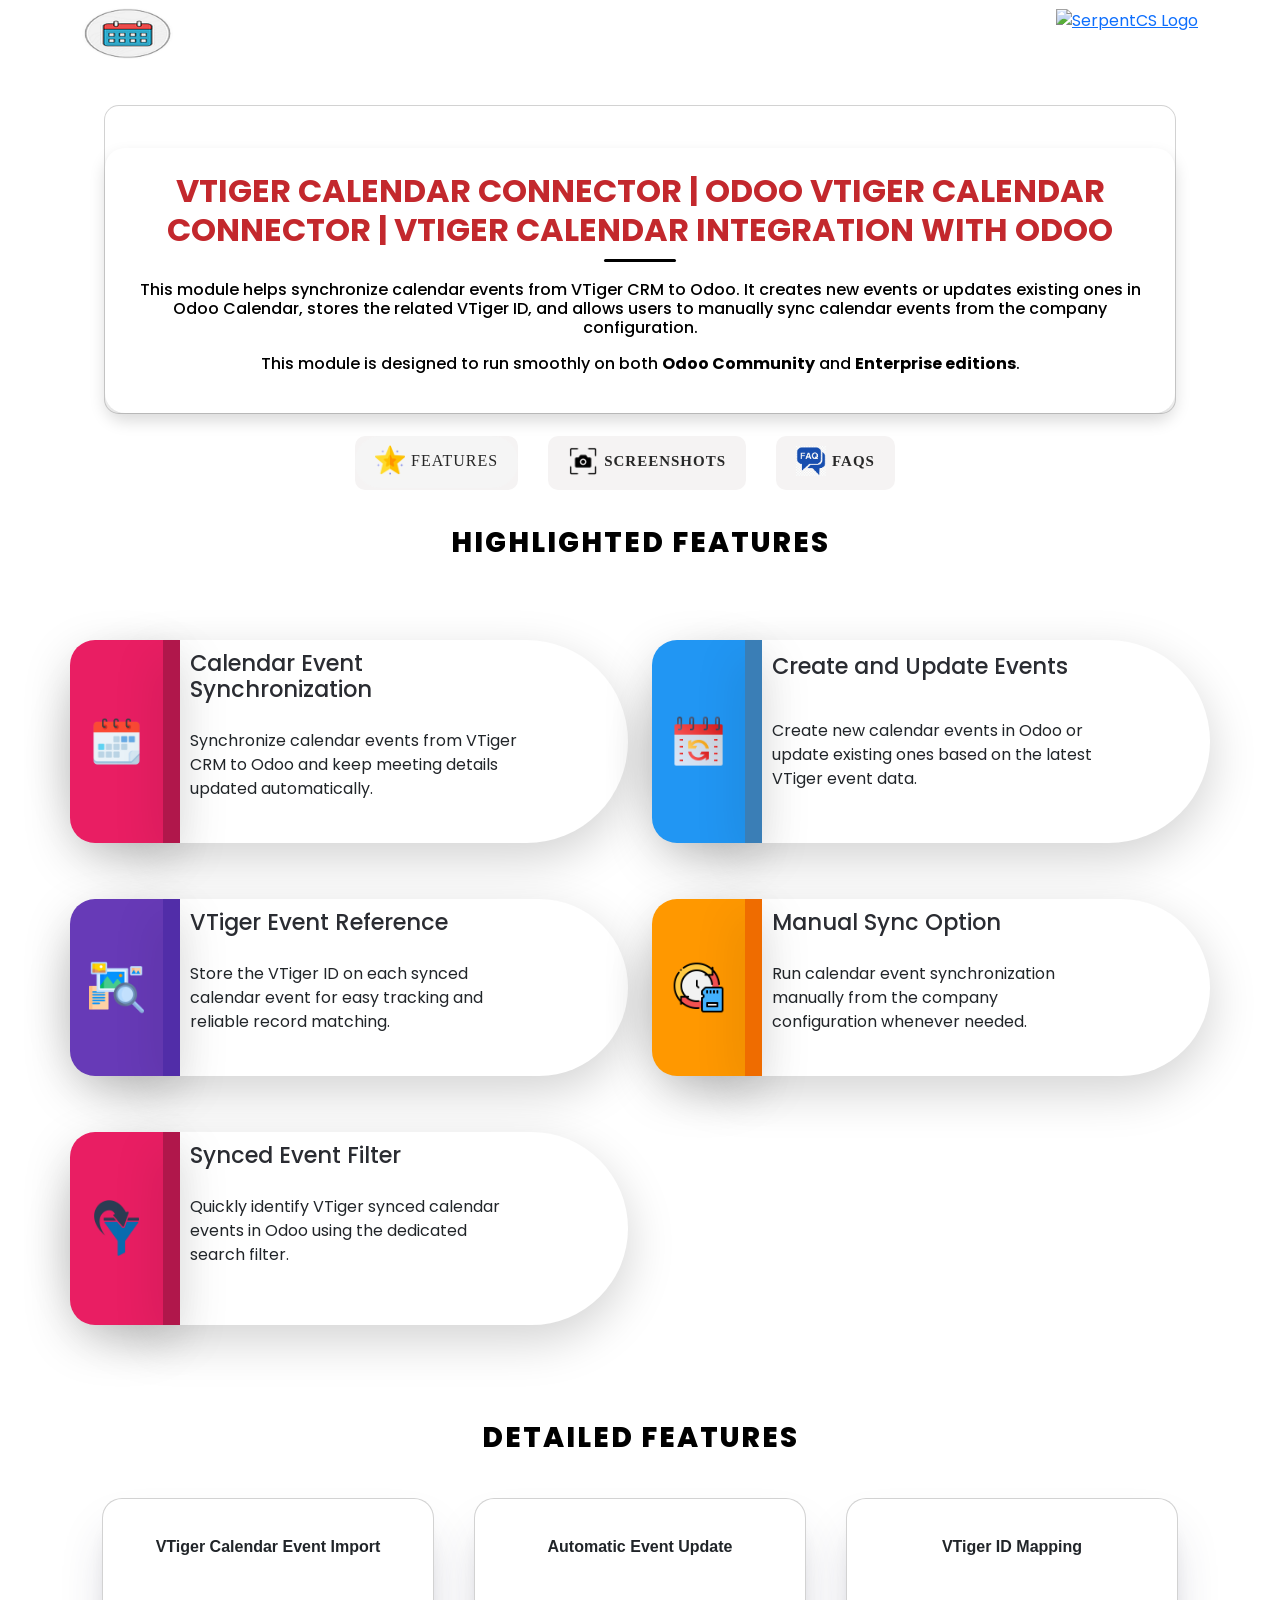
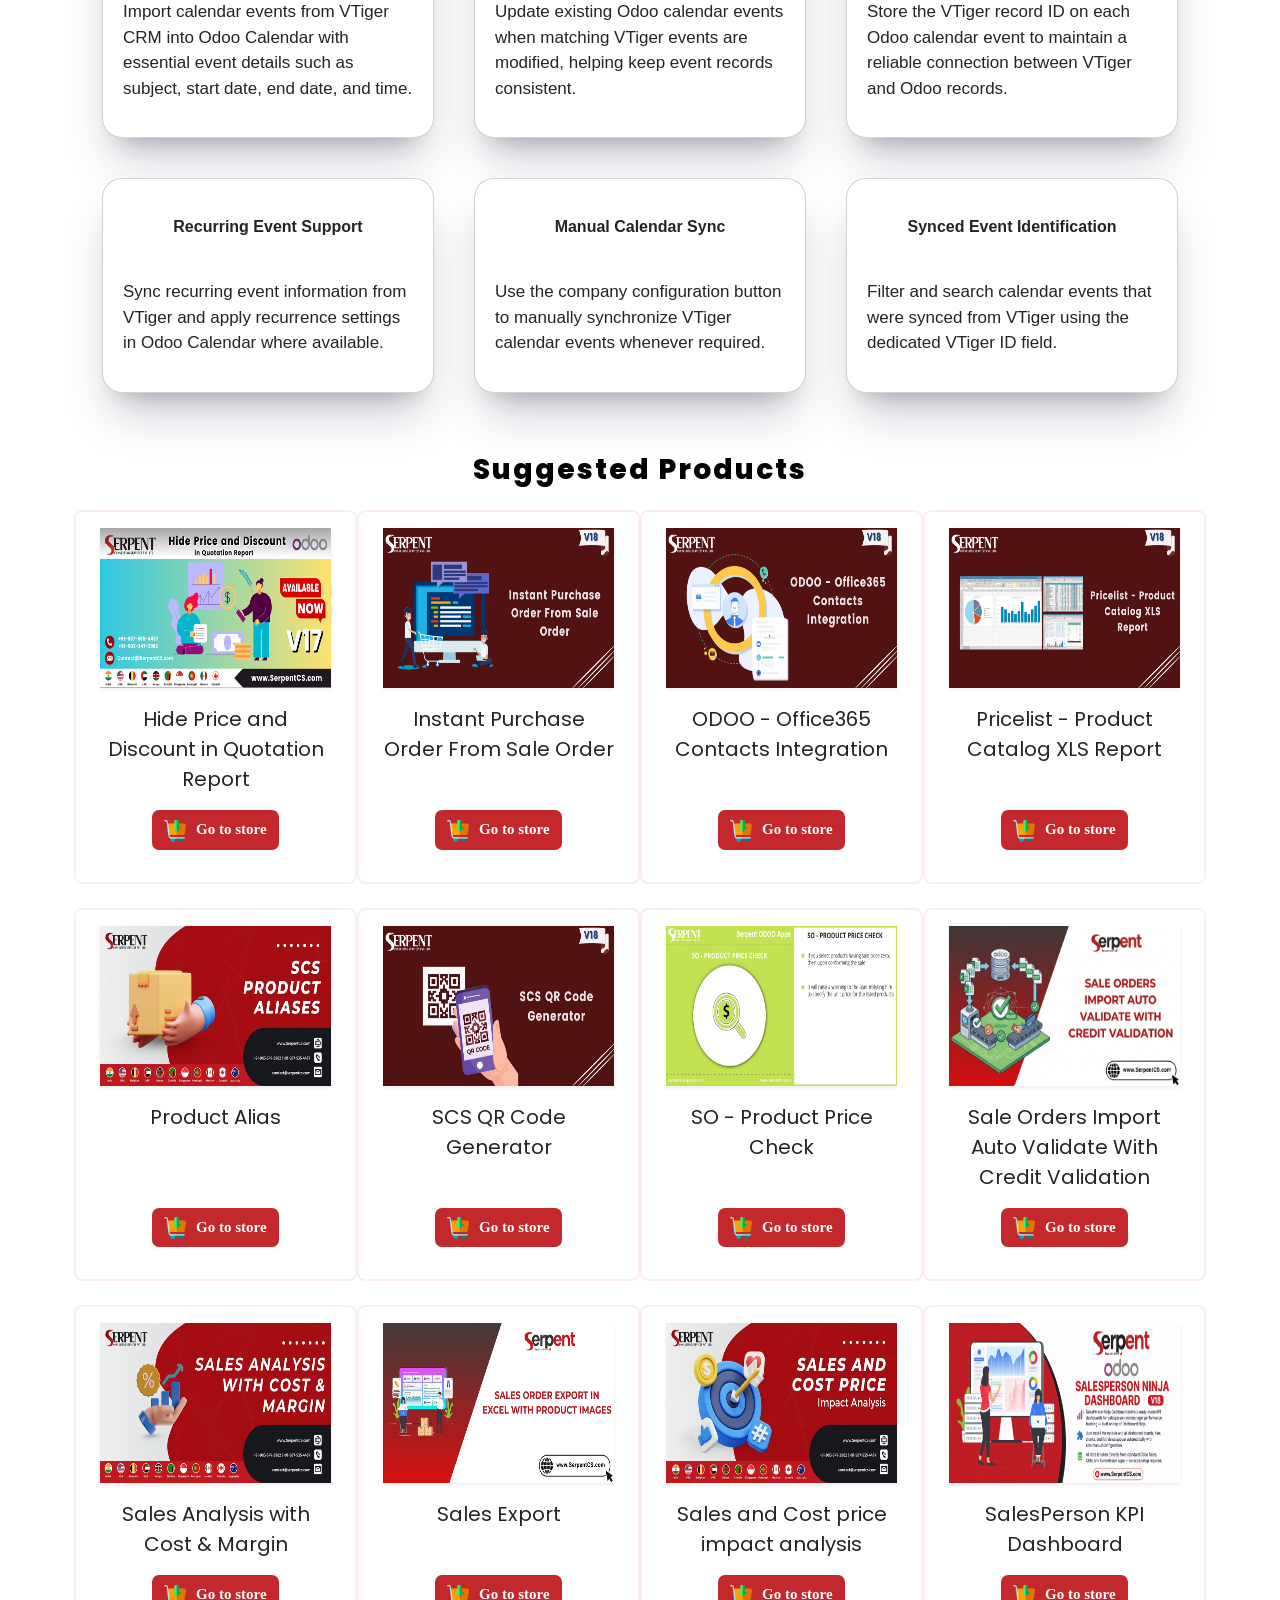
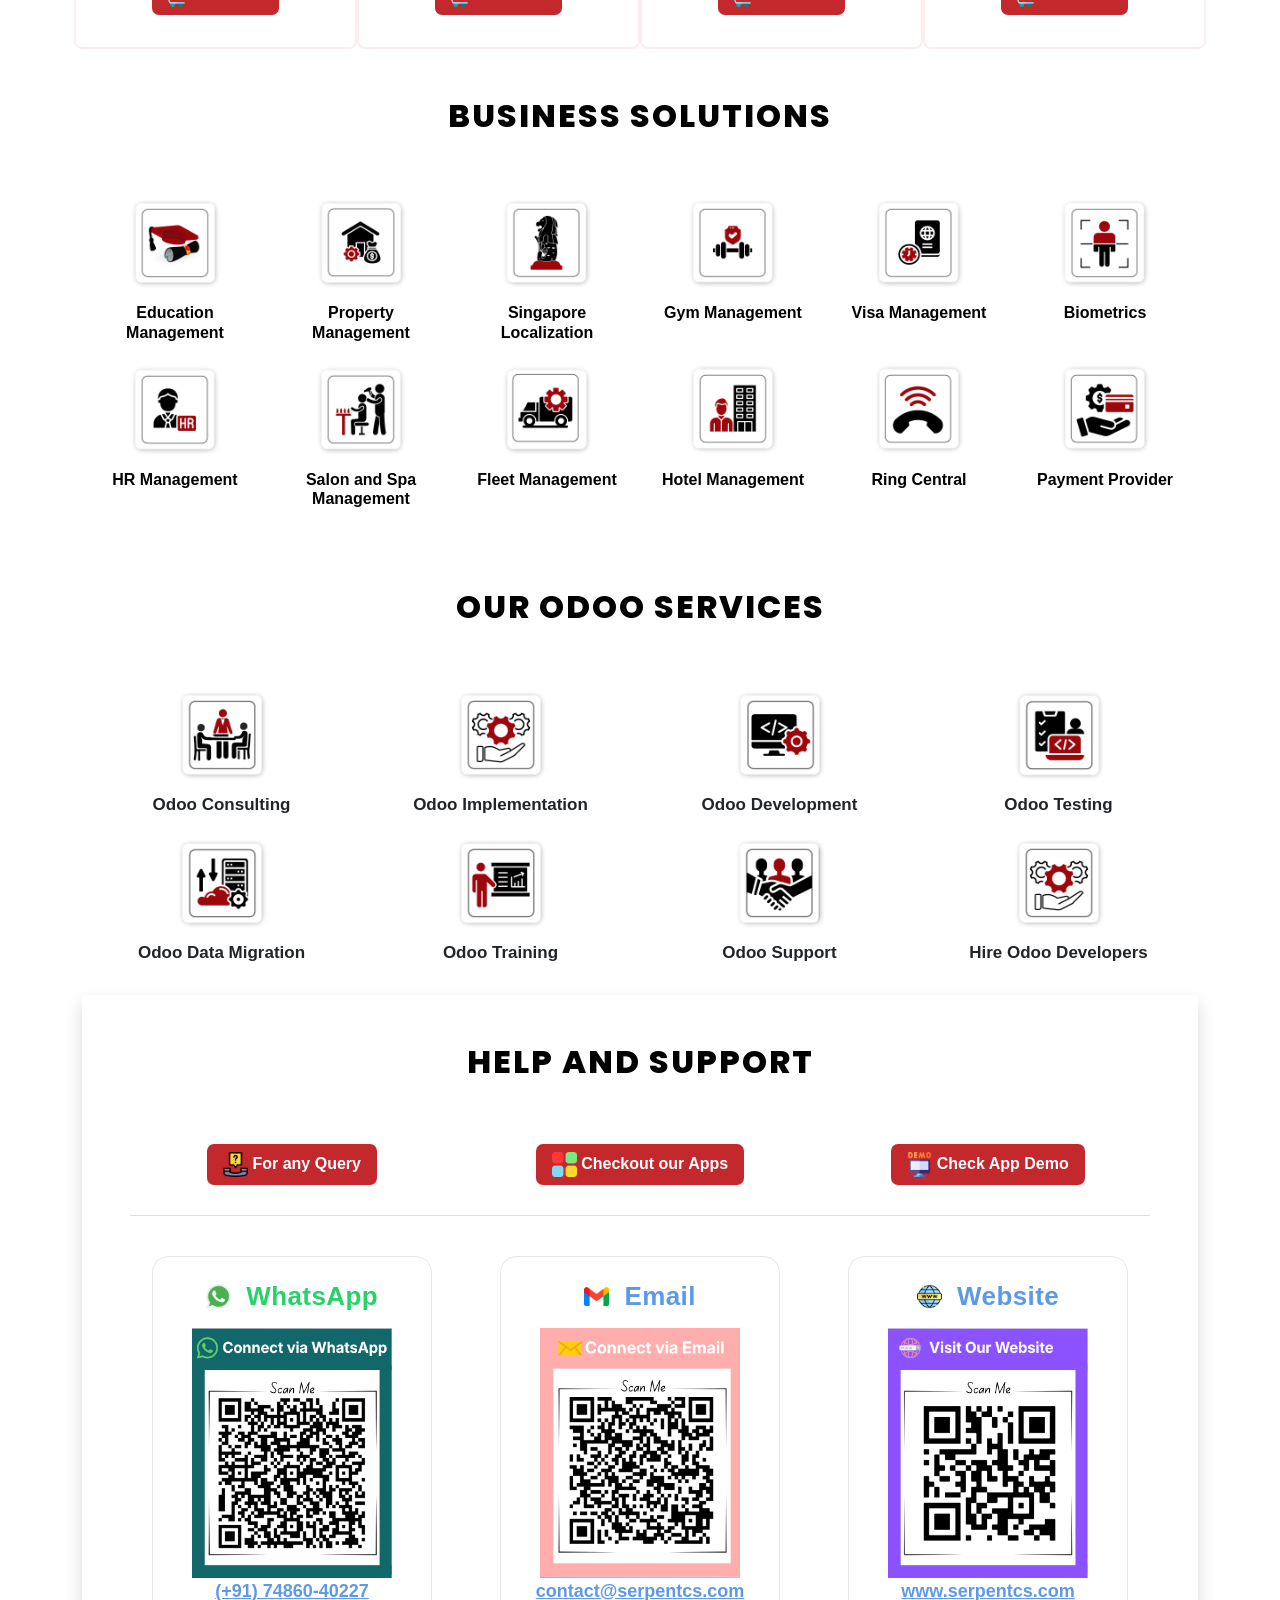
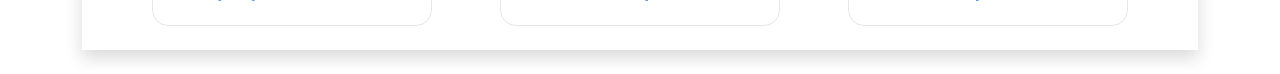
==== commit 4c73b95c: "[IMP] Improved index, README.md file and add requirement.txt file." ====
--- a/vtiger_connector_calendar/static/description/index.html
+++ b/vtiger_connector_calendar/static/description/index.html
@@ -19,7 +19,7 @@
 
 
     <meta name="keywords"
-        content="VTiger Calendar Connector, Vtiger Calendar Integration, Calendar Connector, Odoo Vtiger Calendar, synchronize calendar events, Calendar Integration, VTiger Calendar, VTiger CRM, sync calendar events, calendar events">
+        content="VTiger Calendar Connector, Vtiger Calendar Integration, Calendar Connector, Odoo Vtiger Calendar, synchronize calendar events, Calendar Integration, VTiger Calendar, VTiger CRM, calendar events, Connector">
 
     <link rel="preconnect" href="https://fonts.googleapis.com">
     <link rel="preconnect" href="https://fonts.gstatic.com" crossorigin>
@@ -41,7 +41,7 @@
         "@type": "Brand",
         "name": "Serpent Consulting Services Pvt. Ltd."
       },
-      "keywords": "VTiger Calendar Connector, Vtiger Calendar Integration, Calendar Connector, Odoo Vtiger Calendar, synchronize calendar events, Calendar Integration, VTiger Calendar, VTiger CRM, sync calendar events, calendar events"
+      "keywords": "VTiger Calendar Connector, Vtiger Calendar Integration, Calendar Connector, Odoo Vtiger Calendar, synchronize calendar events, Calendar Integration, VTiger Calendar, VTiger CRM, calendar events, Connector"
     }
     </script>
 
@@ -140,7 +140,7 @@
                                     <div
                                         style="font-weight: normal; color: #000000; font-size: 0.9rem; margin-top: 0px; font-family: 'Poppins', 'Helvetica Neue', Helvetica, Arial, sans-serif;">
                                         <h6>
-                                        <p><p>This module helps synchronize calendar events from VTiger CRM to Odoo. It creates new events or updates existing ones in Odoo Calendar, stores the related VTiger ID, and allows users to manually sync calendar events from the company configuration.</p><p></p>
+                                        <p><p>This module helps synchronize calendar events from VTiger CRM to Odoo. It creates new events or updates existing ones in Odoo Calendar, stores the related VTiger ID, and allows users to manually sync calendar events from the company configuration.</p><p>This module is designed to run smoothly on both <strong>Odoo Community</strong> and&nbsp;<strong>Enterprise editions</strong>.</p><p></p>
                                         </p>
                                         </h6>
                                     </div>
@@ -678,7 +678,7 @@
                                     color:black; 
                                     text-transform:uppercase; 
                                     font-family: Poppins,Helvetica,sans-serif;">
-                                    <p>Synced Event in Odoo Calendar</p>
+                                    <p>&nbsp;VTiger Event Source Record</p>
                                 </div>
                             </div>
                             <!-- Screenshot Body -->
@@ -693,7 +693,7 @@
                                     color:#091E42; 
                                     margin-top:16px;
                                     text-align:left;">
-                                    <p>View VTiger events directly in Odoo Calendar with event name, date, time, attendees, and meeting duration.</p>
+                                    <p style="margin-bottom: 0px;">Event details such as name, start date, end date, time, status, and activity type are fetched from VTiger and synced into Odoo Calendar.</p>
                                 </div>
                             </div>
                         </div>
@@ -744,7 +744,7 @@
                                     color:black; 
                                     text-transform:uppercase; 
                                     font-family: Poppins,Helvetica,sans-serif;">
-                                    <p>VTiger Event Source Record</p>
+                                    <p style="margin-bottom: 0px;">Synced Event in Odoo Calendar</p>
                                 </div>
                             </div>
                             <!-- Screenshot Body -->
@@ -759,7 +759,7 @@
                                     color:#091E42; 
                                     margin-top:16px;
                                     text-align:left;">
-                                    <p>Event details such as name, start date, end date, time, status, and activity type are fetched from VTiger and synced into Odoo Calendar.</p><p></p>
+                                    <p></p><p style="margin-bottom: 0px;">View VTiger events directly in Odoo Calendar with event name, date, time, attendees, and meeting duration.</p>
                                 </div>
                             </div>
                         </div>
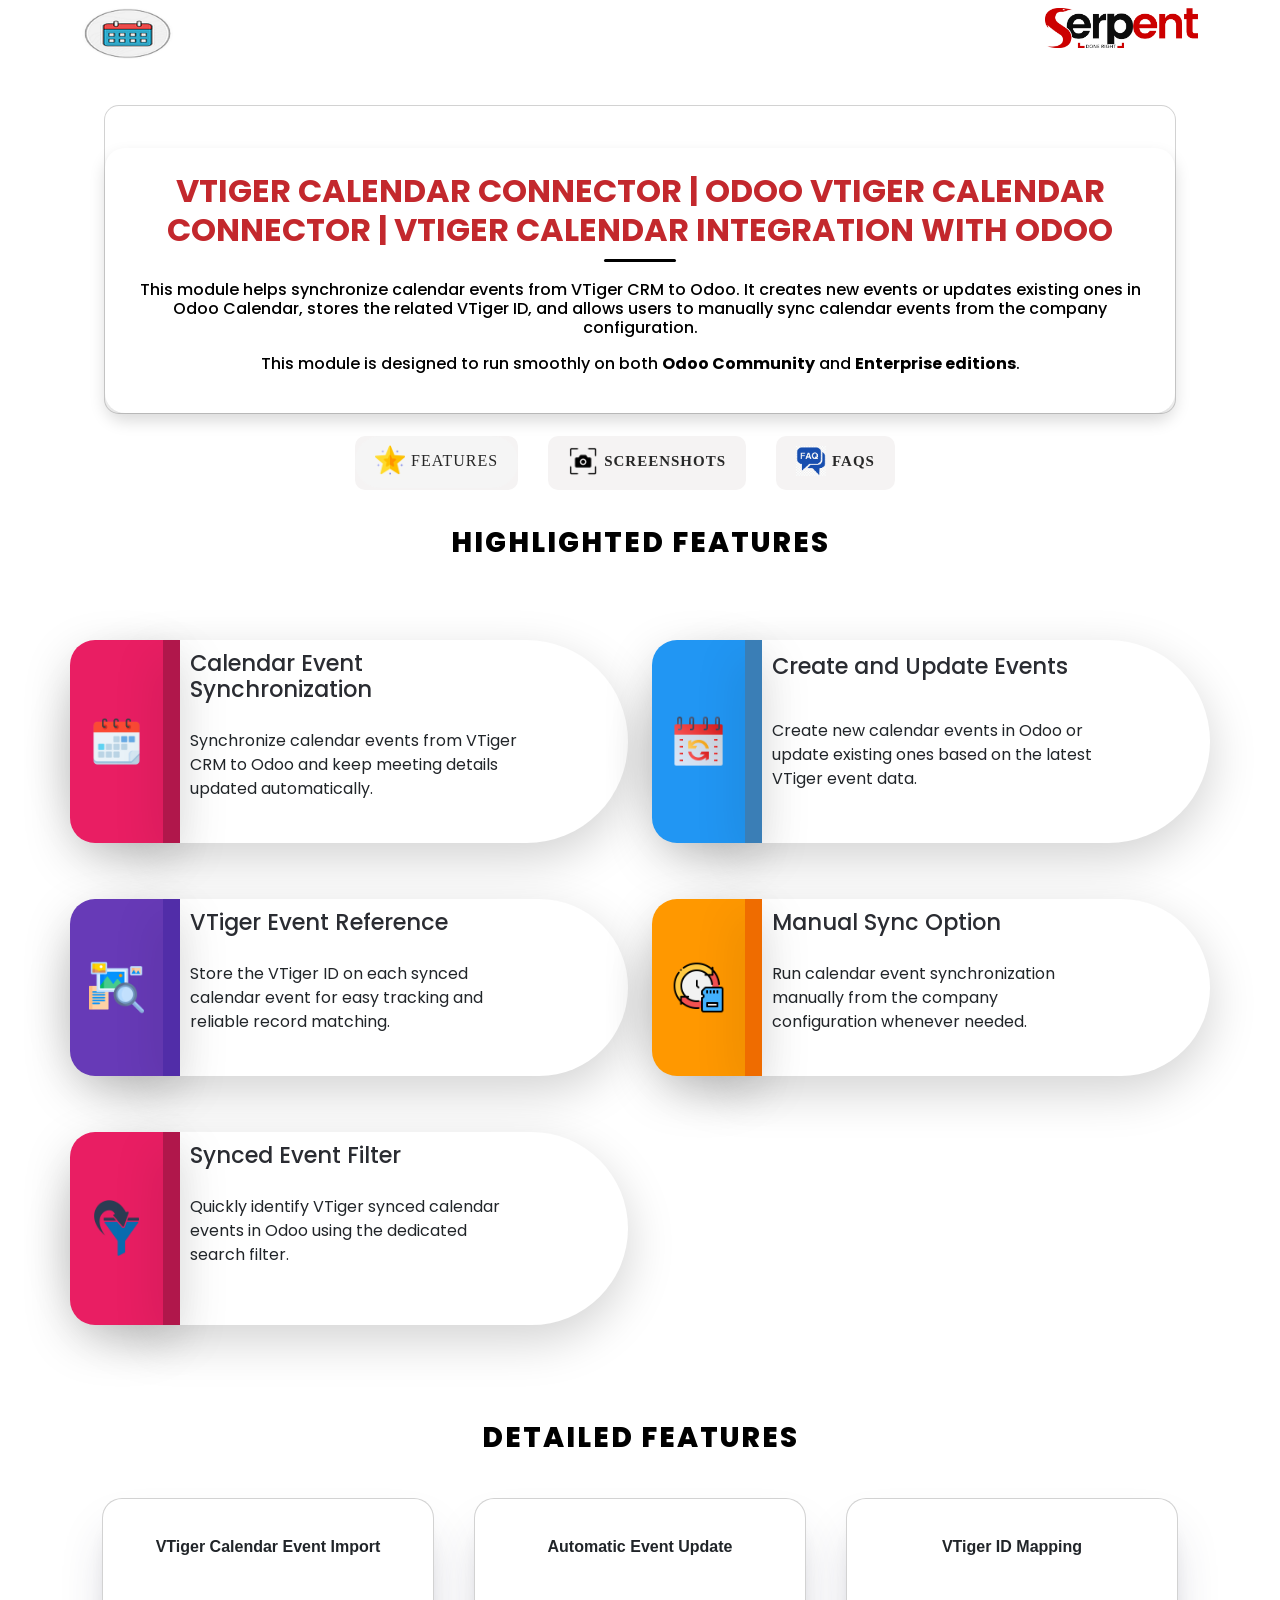
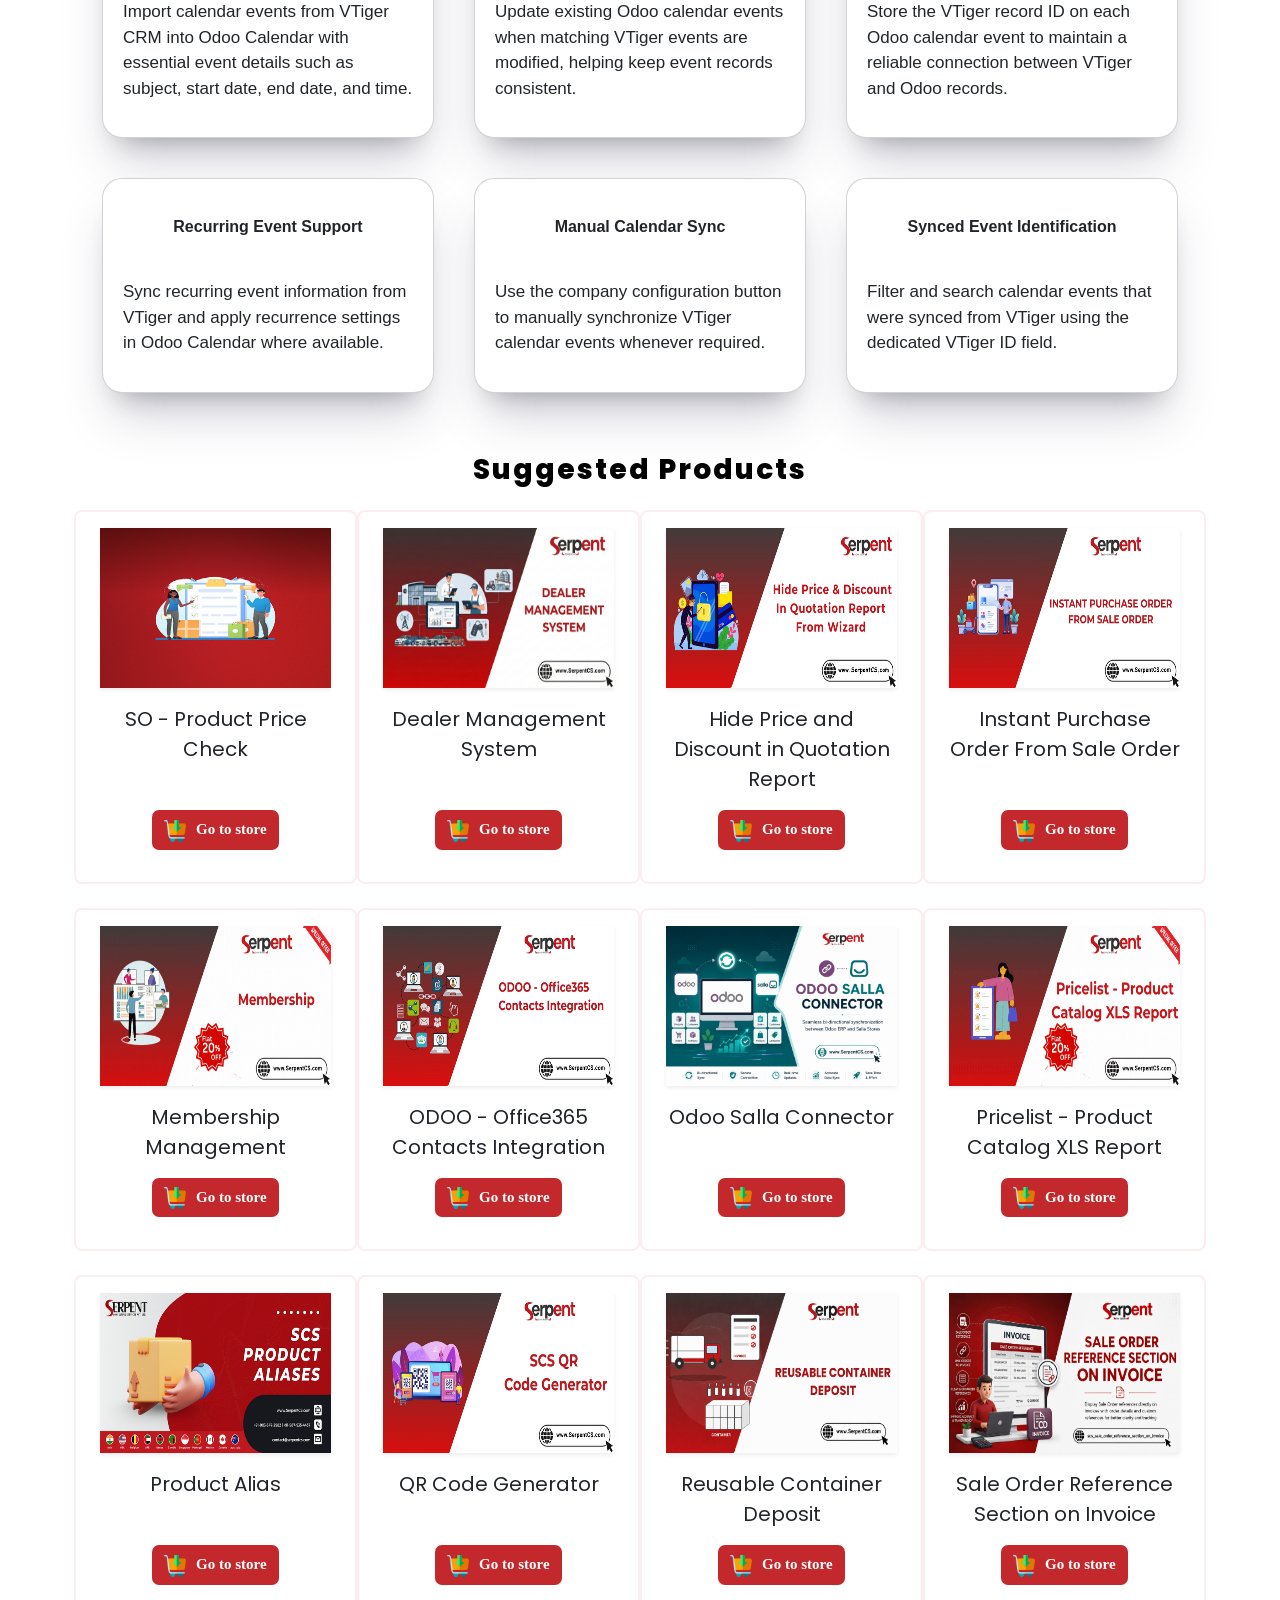
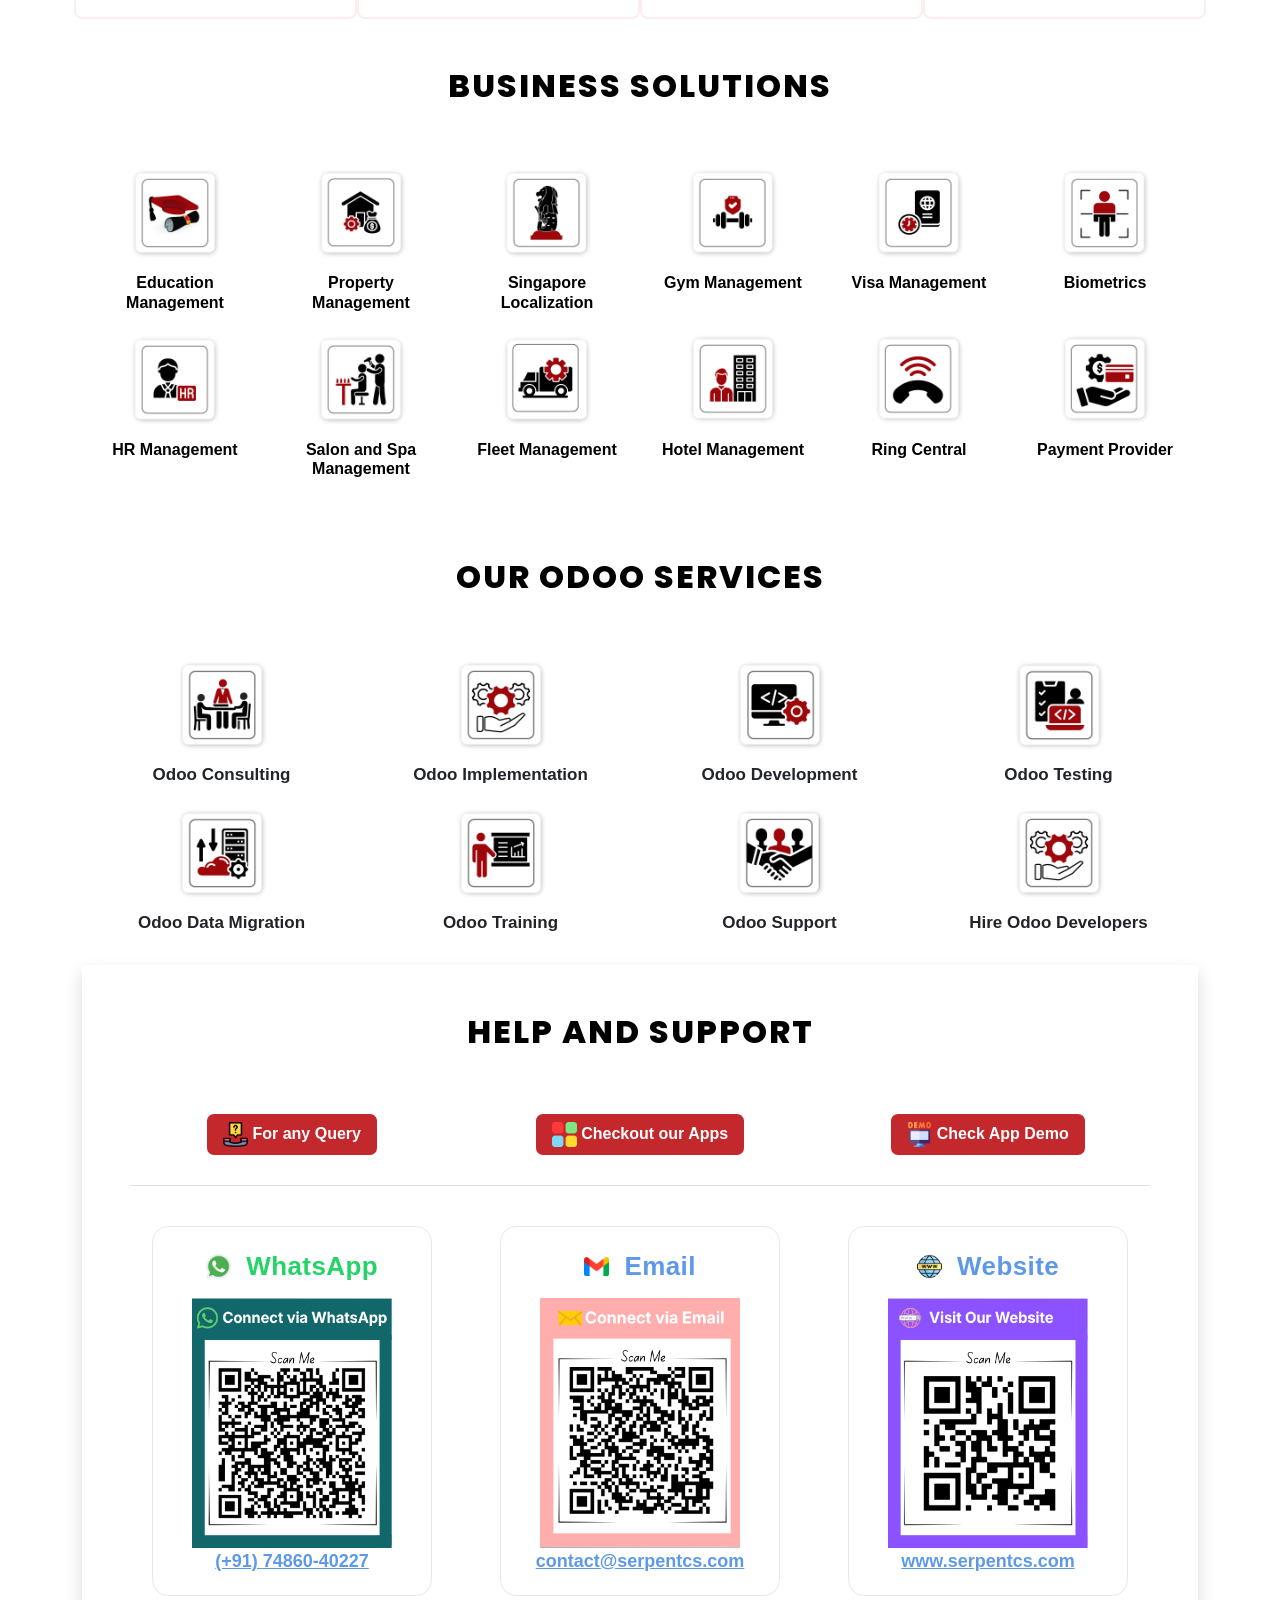
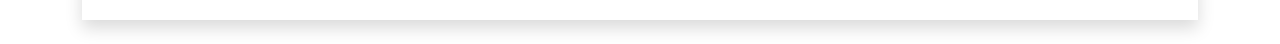
==== commit e3a3b9a9: "[IMP][18.0] Improved index file and README.md file." ====
--- a/vtiger_connector_calendar/static/description/index.html
+++ b/vtiger_connector_calendar/static/description/index.html
@@ -711,7 +711,7 @@
                                     color:black; 
                                     text-transform:uppercase; 
                                     font-family: Poppins,Helvetica,sans-serif;">
-                                    <p>Calendar Event Sync</p>
+                                    <p>Calendar Events Sync</p>
                                 </div>
                             </div>
                             <!-- Screenshot Body -->
@@ -726,7 +726,7 @@
                                     color:#091E42; 
                                     margin-top:16px;
                                     text-align:left;">
-                                    <p>Sync VTiger calendar events from the company configuration using the dedicated sync button.</p>
+                                    <p>Shows the "Sync Calendar Events" action under the Transactional Data Synchronisation section. This button pulls Calendar/Event records from vTiger CRM into Odoo. The progress bar confirms the sync completed at 100%, and the "Last Progress Check" timestamp shows when the status was last refreshed.</p>
                                 </div>
                             </div>
                         </div>
@@ -870,7 +870,7 @@
                                     style="font-size:18px; line-height:30px; font-weight:500;
                                     color:#040f3a; display:flex; justify-content:space-between;
                                     align-items:center; width:100%;">
-                                    <span><p>Is this module compatible with Odoo Enterprise?</p></span>
+                                    <span><p>What if I need any additional customization or extra feature with this addon?</p></span>
                                     <img src="images/down (1).svg" style="width:24px; height:24px; object-fit:contain;">
                                 </a>
                             </div>
@@ -885,70 +885,6 @@
                                 <p style="padding:0.75rem 1.25rem; font-size:16px; line-height:27px;
                                     color:#888; font-weight:normal; border-bottom-right-radius:10px;
                                     border-bottom-left-radius:10px;">
-                                    <p>Yes, the module is fully compatible with Odoo Community and Enterprise editions.</p>
-                                </p>
-                            </div>
-                        </div>
-                        
-                        <div style="margin:1rem 0;">
-                            <!-- Header -->
-                            <div class="card-header collapsed"
-                                data-bs-toggle="collapse"
-                                data-bs-target="#faq_4"
-                                aria-controls="faq_4"
-                                style="cursor: pointer; background-color:#f8f8f8; border:none;
-                                border-top-right-radius:10px; border-top-left-radius:10px; padding:12px 24px;">
-                                <a class="card-title text-decoration-none"
-                                    style="font-size:18px; line-height:30px; font-weight:500;
-                                    color:#040f3a; display:flex; justify-content:space-between;
-                                    align-items:center; width:100%;">
-                                    <span><p>What Kind of support will you get after the Module purchase?</p></span>
-                                    <img src="images/down (1).svg" style="width:24px; height:24px; object-fit:contain;">
-                                </a>
-                            </div>
-        
-                            <!-- Answer -->
-                            <div class="accordion-collapse collapse "
-                                id="faq_4"
-                                data-bs-parent="#accordion_faq"
-                                style="box-shadow:rgba(0, 0, 0, 0.05) 0px 6px 24px 0px;
-                                border:1px solid #f8f8f8; border-bottom-right-radius:10px;
-                                border-bottom-left-radius:10px;">
-                                <p style="padding:0.75rem 1.25rem; font-size:16px; line-height:27px;
-                                    color:#888; font-weight:normal; border-bottom-right-radius:10px;
-                                    border-bottom-left-radius:10px;">
-                                    <p>You will get 30 Days of free support on any doubts, queries, bug fixing, or any issue related to this addon.</p>
-                                </p>
-                            </div>
-                        </div>
-                        
-                        <div style="margin:1rem 0;">
-                            <!-- Header -->
-                            <div class="card-header collapsed"
-                                data-bs-toggle="collapse"
-                                data-bs-target="#faq_5"
-                                aria-controls="faq_5"
-                                style="cursor: pointer; background-color:#f8f8f8; border:none;
-                                border-top-right-radius:10px; border-top-left-radius:10px; padding:12px 24px;">
-                                <a class="card-title text-decoration-none"
-                                    style="font-size:18px; line-height:30px; font-weight:500;
-                                    color:#040f3a; display:flex; justify-content:space-between;
-                                    align-items:center; width:100%;">
-                                    <span><p>What if I need any additional customization or extra feature with this addon?</p></span>
-                                    <img src="images/down (1).svg" style="width:24px; height:24px; object-fit:contain;">
-                                </a>
-                            </div>
-        
-                            <!-- Answer -->
-                            <div class="accordion-collapse collapse "
-                                id="faq_5"
-                                data-bs-parent="#accordion_faq"
-                                style="box-shadow:rgba(0, 0, 0, 0.05) 0px 6px 24px 0px;
-                                border:1px solid #f8f8f8; border-bottom-right-radius:10px;
-                                border-bottom-left-radius:10px;">
-                                <p style="padding:0.75rem 1.25rem; font-size:16px; line-height:27px;
-                                    color:#888; font-weight:normal; border-bottom-right-radius:10px;
-                                    border-bottom-left-radius:10px;">
                                     <p>We request you contact our team via contact@serpentcs.com to discuss the features and customization required so that we can provide you assistance with your request.</p>
                                 </p>
                             </div>
@@ -974,13 +910,13 @@
                     <div class="w-100 d-flex flex-column p-3 suggested-card">  
                         <div class="card-img"
                             style="background-color:#ffcaa6;border-radius:0.5rem;height:160px;">
-                            <img src="banner_sale_report_hide_price.png" class="img-fluid shadow-sm" style="height:100%;width:100%;">
+                            <img src="banner_sale_restrict.png" class="img-fluid shadow-sm" style="height:100%;width:100%;">
                         </div>
                         <div class="card-info text-center py-3">
-                            <p class="text-title fw-normal fs-5 mb-0">Hide Price and Discount in Quotation Report</p>
+                            <p class="text-title fw-normal fs-5 mb-0">SO - Product Price Check</p>
                         </div>
                         <div class="text-center mt-auto pb-3">
-                            <a href="https://apps.odoo.com/apps/modules/18.0/sale_report_hide_price" target="_blank"
+                            <a href="https://apps.odoo.com/apps/modules/19.0/sale_restrict" target="_blank"
                                 class="s_figure_link"
                                 style="font-size:15px;font-weight:bold;padding:8px 12px;background-color:#C3282D;color:#fff;border-radius:7px;text-decoration:none;display:inline-block;font-family:'Montserrat';">
                                 
@@ -996,13 +932,13 @@
                     <div class="w-100 d-flex flex-column p-3 suggested-card">  
                         <div class="card-img"
                             style="background-color:#ffcaa6;border-radius:0.5rem;height:160px;">
-                            <img src="banner_scs_sale_purchase.png" class="img-fluid shadow-sm" style="height:100%;width:100%;">
+                            <img src="banner_scs_dms.png" class="img-fluid shadow-sm" style="height:100%;width:100%;">
                         </div>
                         <div class="card-info text-center py-3">
-                            <p class="text-title fw-normal fs-5 mb-0">Instant Purchase Order From Sale Order</p>
+                            <p class="text-title fw-normal fs-5 mb-0">Dealer Management System</p>
                         </div>
                         <div class="text-center mt-auto pb-3">
-                            <a href="https://apps.odoo.com/apps/modules/18.0/scs_sale_purchase" target="_blank"
+                            <a href="https://apps.odoo.com/apps/modules/19.0/scs_dms" target="_blank"
                                 class="s_figure_link"
                                 style="font-size:15px;font-weight:bold;padding:8px 12px;background-color:#C3282D;color:#fff;border-radius:7px;text-decoration:none;display:inline-block;font-family:'Montserrat';">
                                 
@@ -1018,13 +954,13 @@
                     <div class="w-100 d-flex flex-column p-3 suggested-card">  
                         <div class="card-img"
                             style="background-color:#ffcaa6;border-radius:0.5rem;height:160px;">
-                            <img src="banner_odoo_office365_contacts.png" class="img-fluid shadow-sm" style="height:100%;width:100%;">
+                            <img src="banner_sale_report_hide_price.png" class="img-fluid shadow-sm" style="height:100%;width:100%;">
                         </div>
                         <div class="card-info text-center py-3">
-                            <p class="text-title fw-normal fs-5 mb-0">ODOO - Office365 Contacts Integration</p>
+                            <p class="text-title fw-normal fs-5 mb-0">Hide Price and Discount in Quotation Report</p>
                         </div>
                         <div class="text-center mt-auto pb-3">
-                            <a href="https://apps.odoo.com/apps/modules/18.0/odoo_office365_contacts" target="_blank"
+                            <a href="https://apps.odoo.com/apps/modules/19.0/sale_report_hide_price" target="_blank"
                                 class="s_figure_link"
                                 style="font-size:15px;font-weight:bold;padding:8px 12px;background-color:#C3282D;color:#fff;border-radius:7px;text-decoration:none;display:inline-block;font-family:'Montserrat';">
                                 
@@ -1040,13 +976,13 @@
                     <div class="w-100 d-flex flex-column p-3 suggested-card">  
                         <div class="card-img"
                             style="background-color:#ffcaa6;border-radius:0.5rem;height:160px;">
-                            <img src="banner_product_pricelist_report_xls.png" class="img-fluid shadow-sm" style="height:100%;width:100%;">
+                            <img src="banner_scs_sale_purchase.png" class="img-fluid shadow-sm" style="height:100%;width:100%;">
                         </div>
                         <div class="card-info text-center py-3">
-                            <p class="text-title fw-normal fs-5 mb-0">Pricelist - Product Catalog XLS Report</p>
+                            <p class="text-title fw-normal fs-5 mb-0">Instant Purchase Order From Sale Order</p>
                         </div>
                         <div class="text-center mt-auto pb-3">
-                            <a href="https://apps.odoo.com/apps/modules/18.0/product_pricelist_report_xls" target="_blank"
+                            <a href="https://apps.odoo.com/apps/modules/19.0/scs_sale_purchase" target="_blank"
                                 class="s_figure_link"
                                 style="font-size:15px;font-weight:bold;padding:8px 12px;background-color:#C3282D;color:#fff;border-radius:7px;text-decoration:none;display:inline-block;font-family:'Montserrat';">
                                 
@@ -1062,13 +998,13 @@
                     <div class="w-100 d-flex flex-column p-3 suggested-card">  
                         <div class="card-img"
                             style="background-color:#ffcaa6;border-radius:0.5rem;height:160px;">
-                            <img src="banner_scs_product_alias.png" class="img-fluid shadow-sm" style="height:100%;width:100%;">
+                            <img src="banner_scs_membership.png" class="img-fluid shadow-sm" style="height:100%;width:100%;">
                         </div>
                         <div class="card-info text-center py-3">
-                            <p class="text-title fw-normal fs-5 mb-0">Product Alias</p>
+                            <p class="text-title fw-normal fs-5 mb-0">Membership Management</p>
                         </div>
                         <div class="text-center mt-auto pb-3">
-                            <a href="https://apps.odoo.com/apps/modules/18.0/scs_product_alias" target="_blank"
+                            <a href="https://apps.odoo.com/apps/modules/19.0/scs_membership" target="_blank"
                                 class="s_figure_link"
                                 style="font-size:15px;font-weight:bold;padding:8px 12px;background-color:#C3282D;color:#fff;border-radius:7px;text-decoration:none;display:inline-block;font-family:'Montserrat';">
                                 
@@ -1084,13 +1020,13 @@
                     <div class="w-100 d-flex flex-column p-3 suggested-card">  
                         <div class="card-img"
                             style="background-color:#ffcaa6;border-radius:0.5rem;height:160px;">
-                            <img src="banner_scs_qrcode_generator.png" class="img-fluid shadow-sm" style="height:100%;width:100%;">
+                            <img src="banner_odoo_office365_contacts.png" class="img-fluid shadow-sm" style="height:100%;width:100%;">
                         </div>
                         <div class="card-info text-center py-3">
-                            <p class="text-title fw-normal fs-5 mb-0">SCS QR Code Generator</p>
+                            <p class="text-title fw-normal fs-5 mb-0">ODOO - Office365 Contacts Integration</p>
                         </div>
                         <div class="text-center mt-auto pb-3">
-                            <a href="https://apps.odoo.com/apps/modules/18.0/scs_qrcode_generator" target="_blank"
+                            <a href="https://apps.odoo.com/apps/modules/19.0/odoo_office365_contacts" target="_blank"
                                 class="s_figure_link"
                                 style="font-size:15px;font-weight:bold;padding:8px 12px;background-color:#C3282D;color:#fff;border-radius:7px;text-decoration:none;display:inline-block;font-family:'Montserrat';">
                                 
@@ -1106,13 +1042,13 @@
                     <div class="w-100 d-flex flex-column p-3 suggested-card">  
                         <div class="card-img"
                             style="background-color:#ffcaa6;border-radius:0.5rem;height:160px;">
-                            <img src="banner_sale_restrict.png" class="img-fluid shadow-sm" style="height:100%;width:100%;">
+                            <img src="banner_odoo_salla_connector.png" class="img-fluid shadow-sm" style="height:100%;width:100%;">
                         </div>
                         <div class="card-info text-center py-3">
-                            <p class="text-title fw-normal fs-5 mb-0">SO - Product Price Check</p>
+                            <p class="text-title fw-normal fs-5 mb-0">Odoo Salla Connector</p>
                         </div>
                         <div class="text-center mt-auto pb-3">
-                            <a href="https://apps.odoo.com/apps/modules/18.0/sale_restrict" target="_blank"
+                            <a href="https://apps.odoo.com/apps/modules/19.0/odoo_salla_connector" target="_blank"
                                 class="s_figure_link"
                                 style="font-size:15px;font-weight:bold;padding:8px 12px;background-color:#C3282D;color:#fff;border-radius:7px;text-decoration:none;display:inline-block;font-family:'Montserrat';">
                                 
@@ -1128,13 +1064,13 @@
                     <div class="w-100 d-flex flex-column p-3 suggested-card">  
                         <div class="card-img"
                             style="background-color:#ffcaa6;border-radius:0.5rem;height:160px;">
-                            <img src="banner_sale_import_credit_validation.png" class="img-fluid shadow-sm" style="height:100%;width:100%;">
+                            <img src="banner_product_pricelist_report_xls.png" class="img-fluid shadow-sm" style="height:100%;width:100%;">
                         </div>
                         <div class="card-info text-center py-3">
-                            <p class="text-title fw-normal fs-5 mb-0">Sale Orders Import Auto Validate With Credit Validation</p>
+                            <p class="text-title fw-normal fs-5 mb-0">Pricelist - Product Catalog XLS Report</p>
                         </div>
                         <div class="text-center mt-auto pb-3">
-                            <a href="https://apps.odoo.com/apps/modules/18.0/sale_import_credit_validation" target="_blank"
+                            <a href="https://apps.odoo.com/apps/modules/19.0/product_pricelist_report_xls" target="_blank"
                                 class="s_figure_link"
                                 style="font-size:15px;font-weight:bold;padding:8px 12px;background-color:#C3282D;color:#fff;border-radius:7px;text-decoration:none;display:inline-block;font-family:'Montserrat';">
                                 
@@ -1150,13 +1086,13 @@
                     <div class="w-100 d-flex flex-column p-3 suggested-card">  
                         <div class="card-img"
                             style="background-color:#ffcaa6;border-radius:0.5rem;height:160px;">
-                            <img src="banner_scs_sales_margin_with_cost.png" class="img-fluid shadow-sm" style="height:100%;width:100%;">
+                            <img src="banner_scs_product_alias.png" class="img-fluid shadow-sm" style="height:100%;width:100%;">
                         </div>
                         <div class="card-info text-center py-3">
-                            <p class="text-title fw-normal fs-5 mb-0">Sales Analysis with Cost & Margin</p>
+                            <p class="text-title fw-normal fs-5 mb-0">Product Alias</p>
                         </div>
                         <div class="text-center mt-auto pb-3">
-                            <a href="https://apps.odoo.com/apps/modules/18.0/scs_sales_margin_with_cost" target="_blank"
+                            <a href="https://apps.odoo.com/apps/modules/19.0/scs_product_alias" target="_blank"
                                 class="s_figure_link"
                                 style="font-size:15px;font-weight:bold;padding:8px 12px;background-color:#C3282D;color:#fff;border-radius:7px;text-decoration:none;display:inline-block;font-family:'Montserrat';">
                                 
@@ -1172,13 +1108,13 @@
                     <div class="w-100 d-flex flex-column p-3 suggested-card">  
                         <div class="card-img"
                             style="background-color:#ffcaa6;border-radius:0.5rem;height:160px;">
-                            <img src="banner_scs_sales_export.png" class="img-fluid shadow-sm" style="height:100%;width:100%;">
+                            <img src="banner_scs_qrcode_generator.png" class="img-fluid shadow-sm" style="height:100%;width:100%;">
                         </div>
                         <div class="card-info text-center py-3">
-                            <p class="text-title fw-normal fs-5 mb-0">Sales Export</p>
+                            <p class="text-title fw-normal fs-5 mb-0">QR Code Generator</p>
                         </div>
                         <div class="text-center mt-auto pb-3">
-                            <a href="https://apps.odoo.com/apps/modules/18.0/scs_sales_export" target="_blank"
+                            <a href="https://apps.odoo.com/apps/modules/19.0/scs_qrcode_generator" target="_blank"
                                 class="s_figure_link"
                                 style="font-size:15px;font-weight:bold;padding:8px 12px;background-color:#C3282D;color:#fff;border-radius:7px;text-decoration:none;display:inline-block;font-family:'Montserrat';">
                                 
@@ -1194,13 +1130,13 @@
                     <div class="w-100 d-flex flex-column p-3 suggested-card">  
                         <div class="card-img"
                             style="background-color:#ffcaa6;border-radius:0.5rem;height:160px;">
-                            <img src="banner_scs_cost_sales_price_impact_analysis.png" class="img-fluid shadow-sm" style="height:100%;width:100%;">
+                            <img src="banner_reusable_container_deposit.png" class="img-fluid shadow-sm" style="height:100%;width:100%;">
                         </div>
                         <div class="card-info text-center py-3">
-                            <p class="text-title fw-normal fs-5 mb-0">Sales and Cost price impact analysis</p>
+                            <p class="text-title fw-normal fs-5 mb-0">Reusable Container Deposit</p>
                         </div>
                         <div class="text-center mt-auto pb-3">
-                            <a href="https://apps.odoo.com/apps/modules/18.0/scs_cost_sales_price_impact_analysis" target="_blank"
+                            <a href="https://apps.odoo.com/apps/modules/19.0/reusable_container_deposit" target="_blank"
                                 class="s_figure_link"
                                 style="font-size:15px;font-weight:bold;padding:8px 12px;background-color:#C3282D;color:#fff;border-radius:7px;text-decoration:none;display:inline-block;font-family:'Montserrat';">
                                 
@@ -1216,13 +1152,13 @@
                     <div class="w-100 d-flex flex-column p-3 suggested-card">  
                         <div class="card-img"
                             style="background-color:#ffcaa6;border-radius:0.5rem;height:160px;">
-                            <img src="banner_salesperson_ninja_dashboard.png" class="img-fluid shadow-sm" style="height:100%;width:100%;">
+                            <img src="banner_scs_sale_order_reference_section_on_invoice.png" class="img-fluid shadow-sm" style="height:100%;width:100%;">
                         </div>
                         <div class="card-info text-center py-3">
-                            <p class="text-title fw-normal fs-5 mb-0">SalesPerson KPI Dashboard</p>
+                            <p class="text-title fw-normal fs-5 mb-0">Sale Order Reference Section on Invoice</p>
                         </div>
                         <div class="text-center mt-auto pb-3">
-                            <a href="https://apps.odoo.com/apps/modules/18.0/salesperson_ninja_dashboard" target="_blank"
+                            <a href="https://apps.odoo.com/apps/modules/19.0/scs_sale_order_reference_section_on_invoice" target="_blank"
                                 class="s_figure_link"
                                 style="font-size:15px;font-weight:bold;padding:8px 12px;background-color:#C3282D;color:#fff;border-radius:7px;text-decoration:none;display:inline-block;font-family:'Montserrat';">
                                 
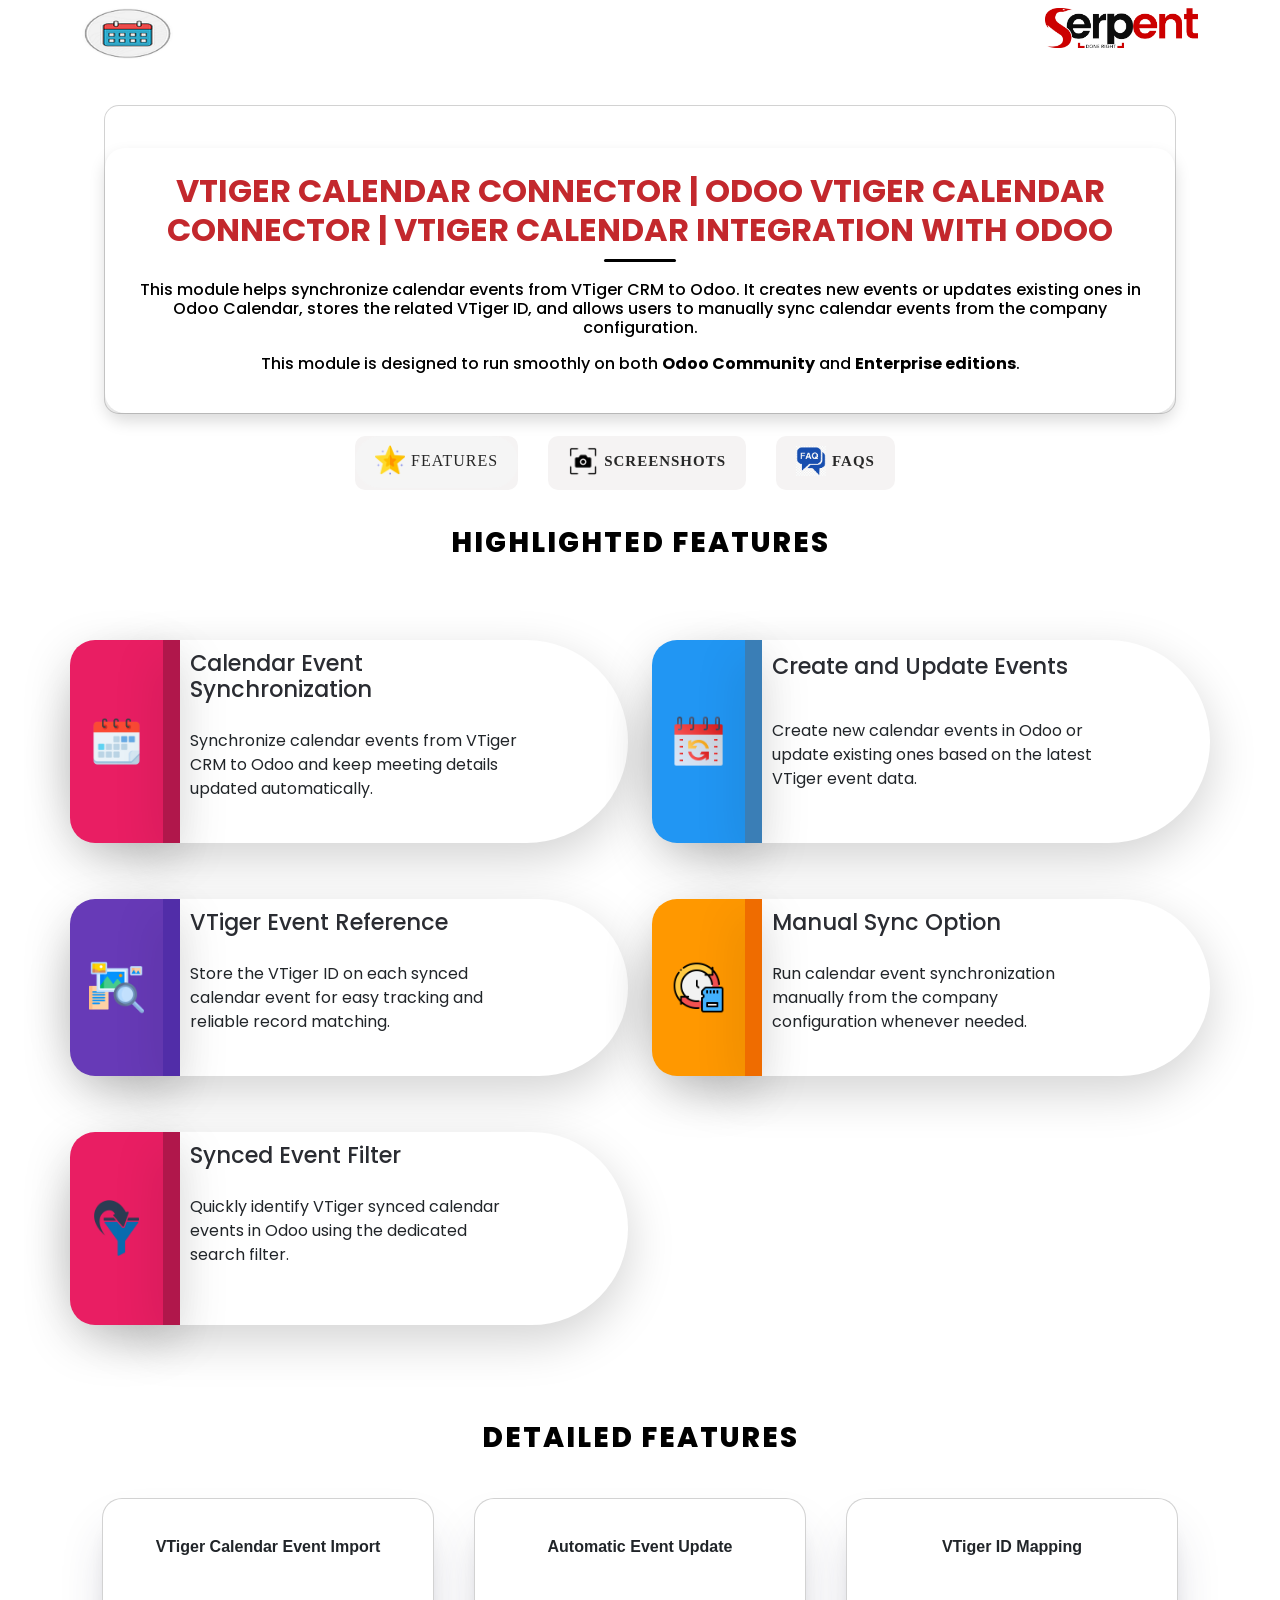
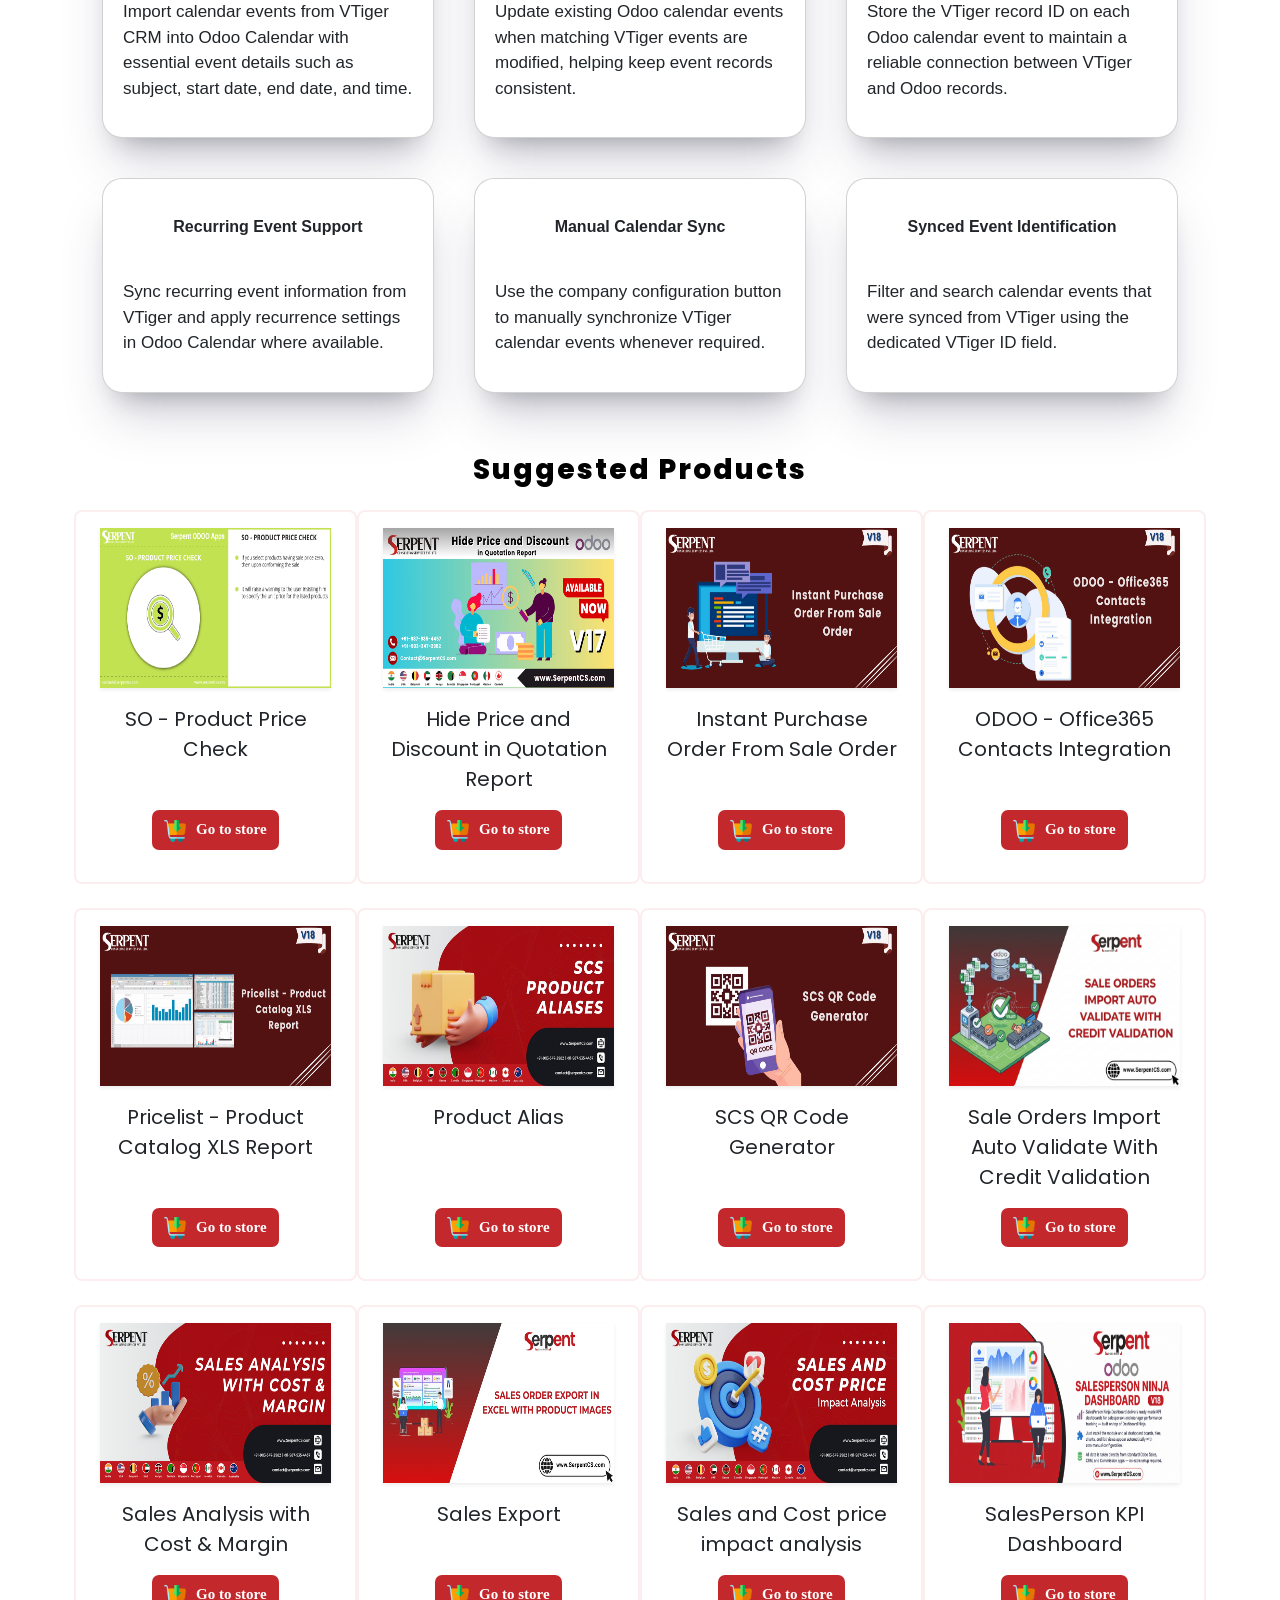
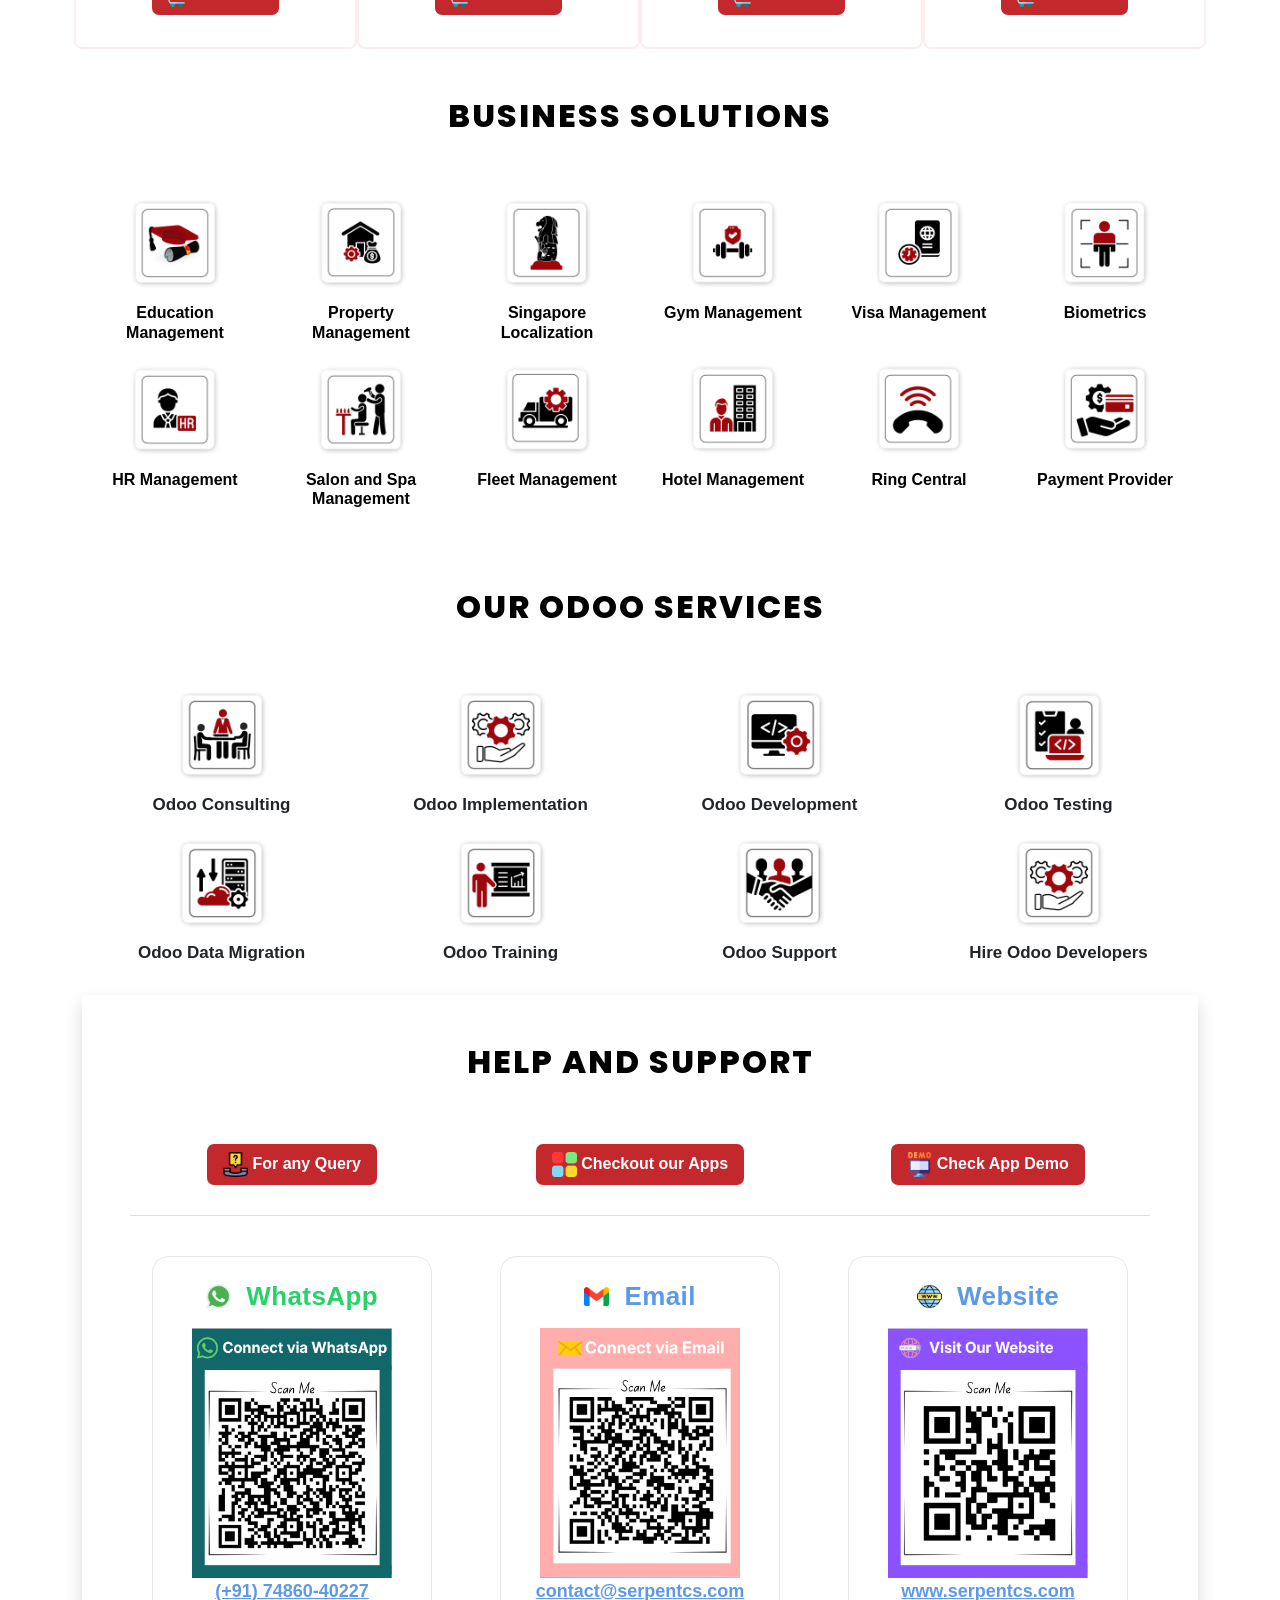
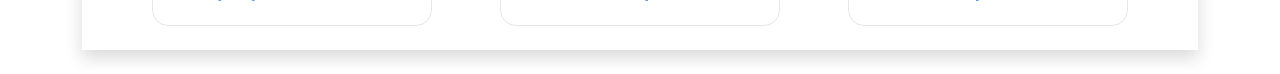
==== commit a560f3bf: "[IMP][18.0] Improved index file." ====
--- a/vtiger_connector_calendar/static/description/index.html
+++ b/vtiger_connector_calendar/static/description/index.html
@@ -870,7 +870,7 @@
                                     style="font-size:18px; line-height:30px; font-weight:500;
                                     color:#040f3a; display:flex; justify-content:space-between;
                                     align-items:center; width:100%;">
-                                    <span><p>What if I need any additional customization or extra feature with this addon?</p></span>
+                                    <span><p>Is this module compatible with Odoo Enterprise?</p></span>
                                     <img src="images/down (1).svg" style="width:24px; height:24px; object-fit:contain;">
                                 </a>
                             </div>
@@ -885,6 +885,70 @@
                                 <p style="padding:0.75rem 1.25rem; font-size:16px; line-height:27px;
                                     color:#888; font-weight:normal; border-bottom-right-radius:10px;
                                     border-bottom-left-radius:10px;">
+                                    <p>Yes, the module is fully compatible with Odoo Community and Enterprise editions.</p>
+                                </p>
+                            </div>
+                        </div>
+                        
+                        <div style="margin:1rem 0;">
+                            <!-- Header -->
+                            <div class="card-header collapsed"
+                                data-bs-toggle="collapse"
+                                data-bs-target="#faq_4"
+                                aria-controls="faq_4"
+                                style="cursor: pointer; background-color:#f8f8f8; border:none;
+                                border-top-right-radius:10px; border-top-left-radius:10px; padding:12px 24px;">
+                                <a class="card-title text-decoration-none"
+                                    style="font-size:18px; line-height:30px; font-weight:500;
+                                    color:#040f3a; display:flex; justify-content:space-between;
+                                    align-items:center; width:100%;">
+                                    <span><p>What Kind of support will you get after the Module purchase?</p></span>
+                                    <img src="images/down (1).svg" style="width:24px; height:24px; object-fit:contain;">
+                                </a>
+                            </div>
+        
+                            <!-- Answer -->
+                            <div class="accordion-collapse collapse "
+                                id="faq_4"
+                                data-bs-parent="#accordion_faq"
+                                style="box-shadow:rgba(0, 0, 0, 0.05) 0px 6px 24px 0px;
+                                border:1px solid #f8f8f8; border-bottom-right-radius:10px;
+                                border-bottom-left-radius:10px;">
+                                <p style="padding:0.75rem 1.25rem; font-size:16px; line-height:27px;
+                                    color:#888; font-weight:normal; border-bottom-right-radius:10px;
+                                    border-bottom-left-radius:10px;">
+                                    <p>You will get 30 Days of free support on any doubts, queries, bug fixing, or any issue related to this addon.</p>
+                                </p>
+                            </div>
+                        </div>
+                        
+                        <div style="margin:1rem 0;">
+                            <!-- Header -->
+                            <div class="card-header collapsed"
+                                data-bs-toggle="collapse"
+                                data-bs-target="#faq_5"
+                                aria-controls="faq_5"
+                                style="cursor: pointer; background-color:#f8f8f8; border:none;
+                                border-top-right-radius:10px; border-top-left-radius:10px; padding:12px 24px;">
+                                <a class="card-title text-decoration-none"
+                                    style="font-size:18px; line-height:30px; font-weight:500;
+                                    color:#040f3a; display:flex; justify-content:space-between;
+                                    align-items:center; width:100%;">
+                                    <span><p>What if I need any additional customization or extra feature with this addon?</p></span>
+                                    <img src="images/down (1).svg" style="width:24px; height:24px; object-fit:contain;">
+                                </a>
+                            </div>
+        
+                            <!-- Answer -->
+                            <div class="accordion-collapse collapse "
+                                id="faq_5"
+                                data-bs-parent="#accordion_faq"
+                                style="box-shadow:rgba(0, 0, 0, 0.05) 0px 6px 24px 0px;
+                                border:1px solid #f8f8f8; border-bottom-right-radius:10px;
+                                border-bottom-left-radius:10px;">
+                                <p style="padding:0.75rem 1.25rem; font-size:16px; line-height:27px;
+                                    color:#888; font-weight:normal; border-bottom-right-radius:10px;
+                                    border-bottom-left-radius:10px;">
                                     <p>We request you contact our team via contact@serpentcs.com to discuss the features and customization required so that we can provide you assistance with your request.</p>
                                 </p>
                             </div>
@@ -916,7 +980,7 @@
                             <p class="text-title fw-normal fs-5 mb-0">SO - Product Price Check</p>
                         </div>
                         <div class="text-center mt-auto pb-3">
-                            <a href="https://apps.odoo.com/apps/modules/19.0/sale_restrict" target="_blank"
+                            <a href="https://apps.odoo.com/apps/modules/18.0/sale_restrict" target="_blank"
                                 class="s_figure_link"
                                 style="font-size:15px;font-weight:bold;padding:8px 12px;background-color:#C3282D;color:#fff;border-radius:7px;text-decoration:none;display:inline-block;font-family:'Montserrat';">
                                 
@@ -932,13 +996,13 @@
                     <div class="w-100 d-flex flex-column p-3 suggested-card">  
                         <div class="card-img"
                             style="background-color:#ffcaa6;border-radius:0.5rem;height:160px;">
-                            <img src="banner_scs_dms.png" class="img-fluid shadow-sm" style="height:100%;width:100%;">
+                            <img src="banner_sale_report_hide_price.png" class="img-fluid shadow-sm" style="height:100%;width:100%;">
                         </div>
                         <div class="card-info text-center py-3">
-                            <p class="text-title fw-normal fs-5 mb-0">Dealer Management System</p>
+                            <p class="text-title fw-normal fs-5 mb-0">Hide Price and Discount in Quotation Report</p>
                         </div>
                         <div class="text-center mt-auto pb-3">
-                            <a href="https://apps.odoo.com/apps/modules/19.0/scs_dms" target="_blank"
+                            <a href="https://apps.odoo.com/apps/modules/18.0/sale_report_hide_price" target="_blank"
                                 class="s_figure_link"
                                 style="font-size:15px;font-weight:bold;padding:8px 12px;background-color:#C3282D;color:#fff;border-radius:7px;text-decoration:none;display:inline-block;font-family:'Montserrat';">
                                 
@@ -954,13 +1018,13 @@
                     <div class="w-100 d-flex flex-column p-3 suggested-card">  
                         <div class="card-img"
                             style="background-color:#ffcaa6;border-radius:0.5rem;height:160px;">
-                            <img src="banner_sale_report_hide_price.png" class="img-fluid shadow-sm" style="height:100%;width:100%;">
+                            <img src="banner_scs_sale_purchase.png" class="img-fluid shadow-sm" style="height:100%;width:100%;">
                         </div>
                         <div class="card-info text-center py-3">
-                            <p class="text-title fw-normal fs-5 mb-0">Hide Price and Discount in Quotation Report</p>
+                            <p class="text-title fw-normal fs-5 mb-0">Instant Purchase Order From Sale Order</p>
                         </div>
                         <div class="text-center mt-auto pb-3">
-                            <a href="https://apps.odoo.com/apps/modules/19.0/sale_report_hide_price" target="_blank"
+                            <a href="https://apps.odoo.com/apps/modules/18.0/scs_sale_purchase" target="_blank"
                                 class="s_figure_link"
                                 style="font-size:15px;font-weight:bold;padding:8px 12px;background-color:#C3282D;color:#fff;border-radius:7px;text-decoration:none;display:inline-block;font-family:'Montserrat';">
                                 
@@ -976,13 +1040,13 @@
                     <div class="w-100 d-flex flex-column p-3 suggested-card">  
                         <div class="card-img"
                             style="background-color:#ffcaa6;border-radius:0.5rem;height:160px;">
-                            <img src="banner_scs_sale_purchase.png" class="img-fluid shadow-sm" style="height:100%;width:100%;">
+                            <img src="banner_odoo_office365_contacts.png" class="img-fluid shadow-sm" style="height:100%;width:100%;">
                         </div>
                         <div class="card-info text-center py-3">
-                            <p class="text-title fw-normal fs-5 mb-0">Instant Purchase Order From Sale Order</p>
+                            <p class="text-title fw-normal fs-5 mb-0">ODOO - Office365 Contacts Integration</p>
                         </div>
                         <div class="text-center mt-auto pb-3">
-                            <a href="https://apps.odoo.com/apps/modules/19.0/scs_sale_purchase" target="_blank"
+                            <a href="https://apps.odoo.com/apps/modules/18.0/odoo_office365_contacts" target="_blank"
                                 class="s_figure_link"
                                 style="font-size:15px;font-weight:bold;padding:8px 12px;background-color:#C3282D;color:#fff;border-radius:7px;text-decoration:none;display:inline-block;font-family:'Montserrat';">
                                 
@@ -998,13 +1062,13 @@
                     <div class="w-100 d-flex flex-column p-3 suggested-card">  
                         <div class="card-img"
                             style="background-color:#ffcaa6;border-radius:0.5rem;height:160px;">
-                            <img src="banner_scs_membership.png" class="img-fluid shadow-sm" style="height:100%;width:100%;">
+                            <img src="banner_product_pricelist_report_xls.png" class="img-fluid shadow-sm" style="height:100%;width:100%;">
                         </div>
                         <div class="card-info text-center py-3">
-                            <p class="text-title fw-normal fs-5 mb-0">Membership Management</p>
+                            <p class="text-title fw-normal fs-5 mb-0">Pricelist - Product Catalog XLS Report</p>
                         </div>
                         <div class="text-center mt-auto pb-3">
-                            <a href="https://apps.odoo.com/apps/modules/19.0/scs_membership" target="_blank"
+                            <a href="https://apps.odoo.com/apps/modules/18.0/product_pricelist_report_xls" target="_blank"
                                 class="s_figure_link"
                                 style="font-size:15px;font-weight:bold;padding:8px 12px;background-color:#C3282D;color:#fff;border-radius:7px;text-decoration:none;display:inline-block;font-family:'Montserrat';">
                                 
@@ -1020,13 +1084,13 @@
                     <div class="w-100 d-flex flex-column p-3 suggested-card">  
                         <div class="card-img"
                             style="background-color:#ffcaa6;border-radius:0.5rem;height:160px;">
-                            <img src="banner_odoo_office365_contacts.png" class="img-fluid shadow-sm" style="height:100%;width:100%;">
+                            <img src="banner_scs_product_alias.png" class="img-fluid shadow-sm" style="height:100%;width:100%;">
                         </div>
                         <div class="card-info text-center py-3">
-                            <p class="text-title fw-normal fs-5 mb-0">ODOO - Office365 Contacts Integration</p>
+                            <p class="text-title fw-normal fs-5 mb-0">Product Alias</p>
                         </div>
                         <div class="text-center mt-auto pb-3">
-                            <a href="https://apps.odoo.com/apps/modules/19.0/odoo_office365_contacts" target="_blank"
+                            <a href="https://apps.odoo.com/apps/modules/18.0/scs_product_alias" target="_blank"
                                 class="s_figure_link"
                                 style="font-size:15px;font-weight:bold;padding:8px 12px;background-color:#C3282D;color:#fff;border-radius:7px;text-decoration:none;display:inline-block;font-family:'Montserrat';">
                                 
@@ -1042,13 +1106,13 @@
                     <div class="w-100 d-flex flex-column p-3 suggested-card">  
                         <div class="card-img"
                             style="background-color:#ffcaa6;border-radius:0.5rem;height:160px;">
-                            <img src="banner_odoo_salla_connector.png" class="img-fluid shadow-sm" style="height:100%;width:100%;">
+                            <img src="banner_scs_qrcode_generator.png" class="img-fluid shadow-sm" style="height:100%;width:100%;">
                         </div>
                         <div class="card-info text-center py-3">
-                            <p class="text-title fw-normal fs-5 mb-0">Odoo Salla Connector</p>
+                            <p class="text-title fw-normal fs-5 mb-0">SCS QR Code Generator</p>
                         </div>
                         <div class="text-center mt-auto pb-3">
-                            <a href="https://apps.odoo.com/apps/modules/19.0/odoo_salla_connector" target="_blank"
+                            <a href="https://apps.odoo.com/apps/modules/18.0/scs_qrcode_generator" target="_blank"
                                 class="s_figure_link"
                                 style="font-size:15px;font-weight:bold;padding:8px 12px;background-color:#C3282D;color:#fff;border-radius:7px;text-decoration:none;display:inline-block;font-family:'Montserrat';">
                                 
@@ -1064,13 +1128,13 @@
                     <div class="w-100 d-flex flex-column p-3 suggested-card">  
                         <div class="card-img"
                             style="background-color:#ffcaa6;border-radius:0.5rem;height:160px;">
-                            <img src="banner_product_pricelist_report_xls.png" class="img-fluid shadow-sm" style="height:100%;width:100%;">
+                            <img src="banner_sale_import_credit_validation.png" class="img-fluid shadow-sm" style="height:100%;width:100%;">
                         </div>
                         <div class="card-info text-center py-3">
-                            <p class="text-title fw-normal fs-5 mb-0">Pricelist - Product Catalog XLS Report</p>
+                            <p class="text-title fw-normal fs-5 mb-0">Sale Orders Import Auto Validate With Credit Validation</p>
                         </div>
                         <div class="text-center mt-auto pb-3">
-                            <a href="https://apps.odoo.com/apps/modules/19.0/product_pricelist_report_xls" target="_blank"
+                            <a href="https://apps.odoo.com/apps/modules/18.0/sale_import_credit_validation" target="_blank"
                                 class="s_figure_link"
                                 style="font-size:15px;font-weight:bold;padding:8px 12px;background-color:#C3282D;color:#fff;border-radius:7px;text-decoration:none;display:inline-block;font-family:'Montserrat';">
                                 
@@ -1086,13 +1150,13 @@
                     <div class="w-100 d-flex flex-column p-3 suggested-card">  
                         <div class="card-img"
                             style="background-color:#ffcaa6;border-radius:0.5rem;height:160px;">
-                            <img src="banner_scs_product_alias.png" class="img-fluid shadow-sm" style="height:100%;width:100%;">
+                            <img src="banner_scs_sales_margin_with_cost.png" class="img-fluid shadow-sm" style="height:100%;width:100%;">
                         </div>
                         <div class="card-info text-center py-3">
-                            <p class="text-title fw-normal fs-5 mb-0">Product Alias</p>
+                            <p class="text-title fw-normal fs-5 mb-0">Sales Analysis with Cost & Margin</p>
                         </div>
                         <div class="text-center mt-auto pb-3">
-                            <a href="https://apps.odoo.com/apps/modules/19.0/scs_product_alias" target="_blank"
+                            <a href="https://apps.odoo.com/apps/modules/18.0/scs_sales_margin_with_cost" target="_blank"
                                 class="s_figure_link"
                                 style="font-size:15px;font-weight:bold;padding:8px 12px;background-color:#C3282D;color:#fff;border-radius:7px;text-decoration:none;display:inline-block;font-family:'Montserrat';">
                                 
@@ -1108,13 +1172,13 @@
                     <div class="w-100 d-flex flex-column p-3 suggested-card">  
                         <div class="card-img"
                             style="background-color:#ffcaa6;border-radius:0.5rem;height:160px;">
-                            <img src="banner_scs_qrcode_generator.png" class="img-fluid shadow-sm" style="height:100%;width:100%;">
+                            <img src="banner_scs_sales_export.png" class="img-fluid shadow-sm" style="height:100%;width:100%;">
                         </div>
                         <div class="card-info text-center py-3">
-                            <p class="text-title fw-normal fs-5 mb-0">QR Code Generator</p>
+                            <p class="text-title fw-normal fs-5 mb-0">Sales Export</p>
                         </div>
                         <div class="text-center mt-auto pb-3">
-                            <a href="https://apps.odoo.com/apps/modules/19.0/scs_qrcode_generator" target="_blank"
+                            <a href="https://apps.odoo.com/apps/modules/18.0/scs_sales_export" target="_blank"
                                 class="s_figure_link"
                                 style="font-size:15px;font-weight:bold;padding:8px 12px;background-color:#C3282D;color:#fff;border-radius:7px;text-decoration:none;display:inline-block;font-family:'Montserrat';">
                                 
@@ -1130,13 +1194,13 @@
                     <div class="w-100 d-flex flex-column p-3 suggested-card">  
                         <div class="card-img"
                             style="background-color:#ffcaa6;border-radius:0.5rem;height:160px;">
-                            <img src="banner_reusable_container_deposit.png" class="img-fluid shadow-sm" style="height:100%;width:100%;">
+                            <img src="banner_scs_cost_sales_price_impact_analysis.png" class="img-fluid shadow-sm" style="height:100%;width:100%;">
                         </div>
                         <div class="card-info text-center py-3">
-                            <p class="text-title fw-normal fs-5 mb-0">Reusable Container Deposit</p>
+                            <p class="text-title fw-normal fs-5 mb-0">Sales and Cost price impact analysis</p>
                         </div>
                         <div class="text-center mt-auto pb-3">
-                            <a href="https://apps.odoo.com/apps/modules/19.0/reusable_container_deposit" target="_blank"
+                            <a href="https://apps.odoo.com/apps/modules/18.0/scs_cost_sales_price_impact_analysis" target="_blank"
                                 class="s_figure_link"
                                 style="font-size:15px;font-weight:bold;padding:8px 12px;background-color:#C3282D;color:#fff;border-radius:7px;text-decoration:none;display:inline-block;font-family:'Montserrat';">
                                 
@@ -1152,13 +1216,13 @@
                     <div class="w-100 d-flex flex-column p-3 suggested-card">  
                         <div class="card-img"
                             style="background-color:#ffcaa6;border-radius:0.5rem;height:160px;">
-                            <img src="banner_scs_sale_order_reference_section_on_invoice.png" class="img-fluid shadow-sm" style="height:100%;width:100%;">
+                            <img src="banner_salesperson_ninja_dashboard.png" class="img-fluid shadow-sm" style="height:100%;width:100%;">
                         </div>
                         <div class="card-info text-center py-3">
-                            <p class="text-title fw-normal fs-5 mb-0">Sale Order Reference Section on Invoice</p>
+                            <p class="text-title fw-normal fs-5 mb-0">SalesPerson KPI Dashboard</p>
                         </div>
                         <div class="text-center mt-auto pb-3">
-                            <a href="https://apps.odoo.com/apps/modules/19.0/scs_sale_order_reference_section_on_invoice" target="_blank"
+                            <a href="https://apps.odoo.com/apps/modules/18.0/salesperson_ninja_dashboard" target="_blank"
                                 class="s_figure_link"
                                 style="font-size:15px;font-weight:bold;padding:8px 12px;background-color:#C3282D;color:#fff;border-radius:7px;text-decoration:none;display:inline-block;font-family:'Montserrat';">
                                 
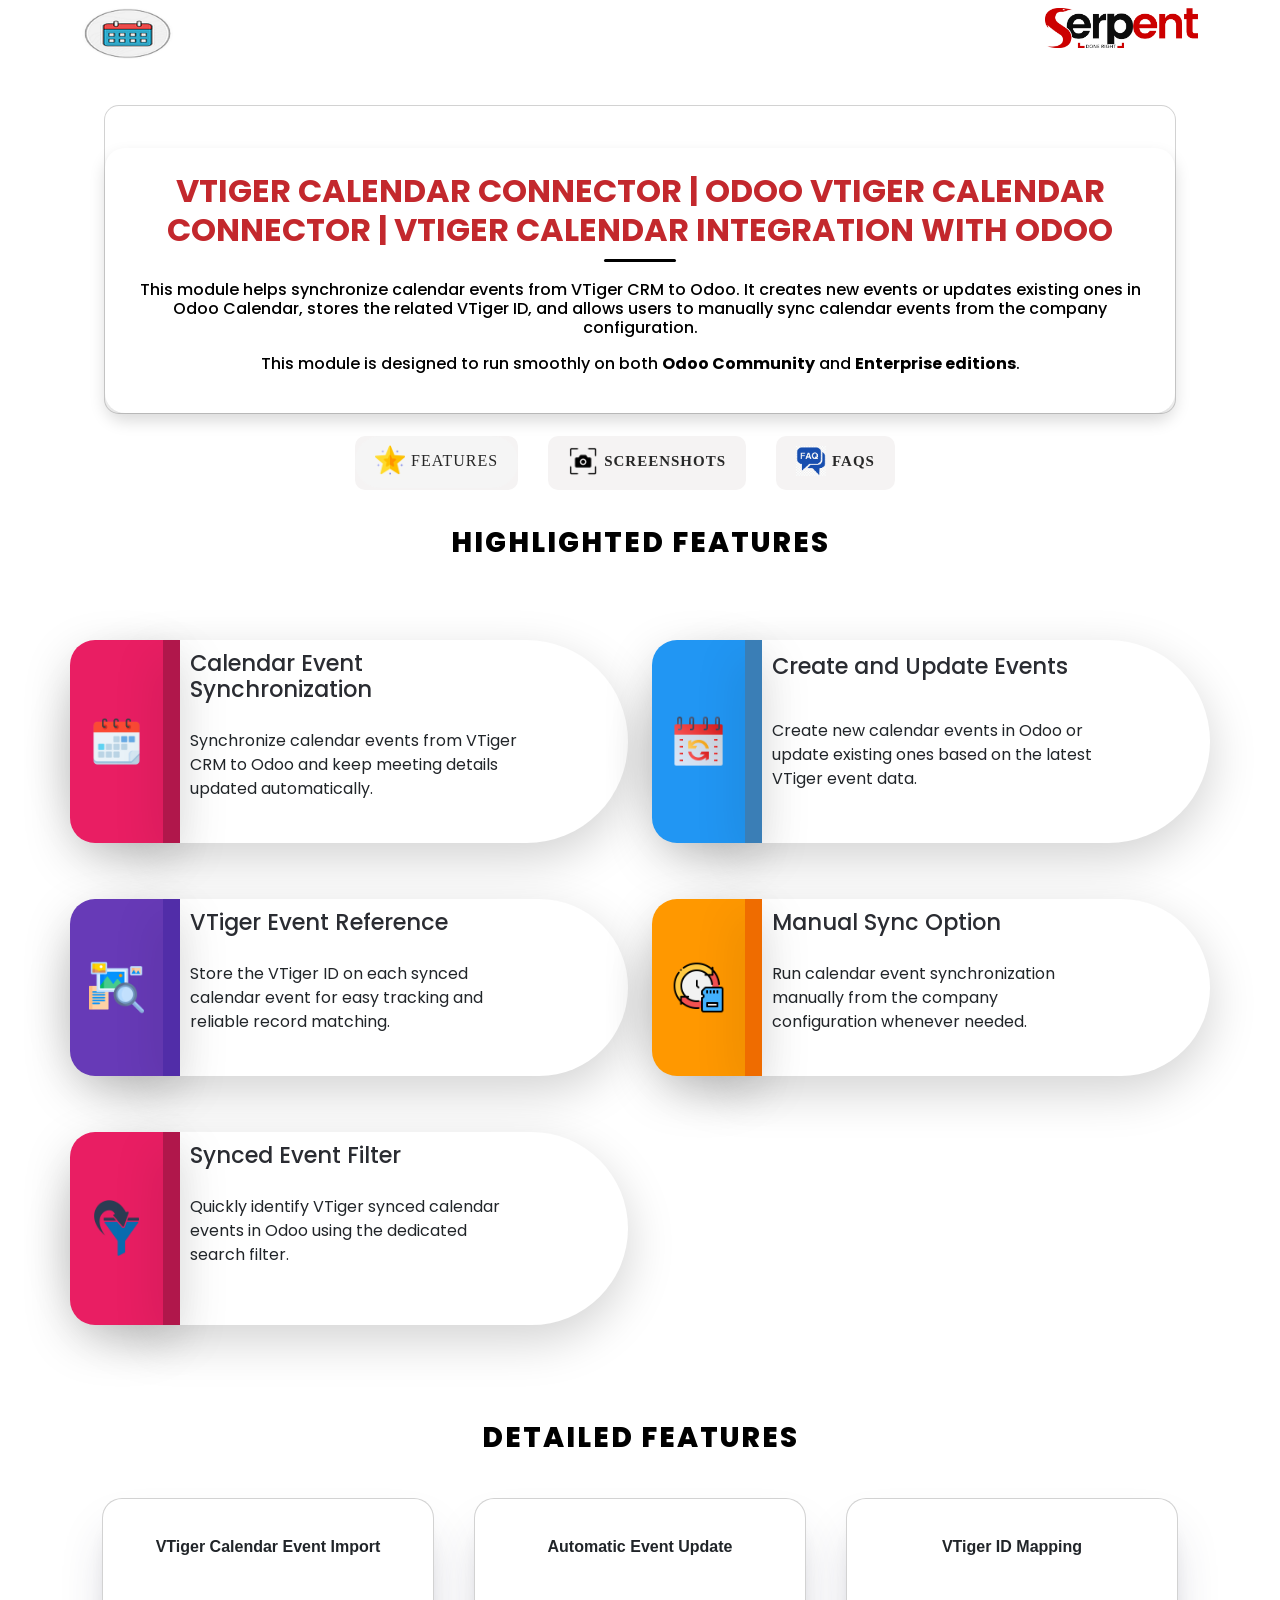
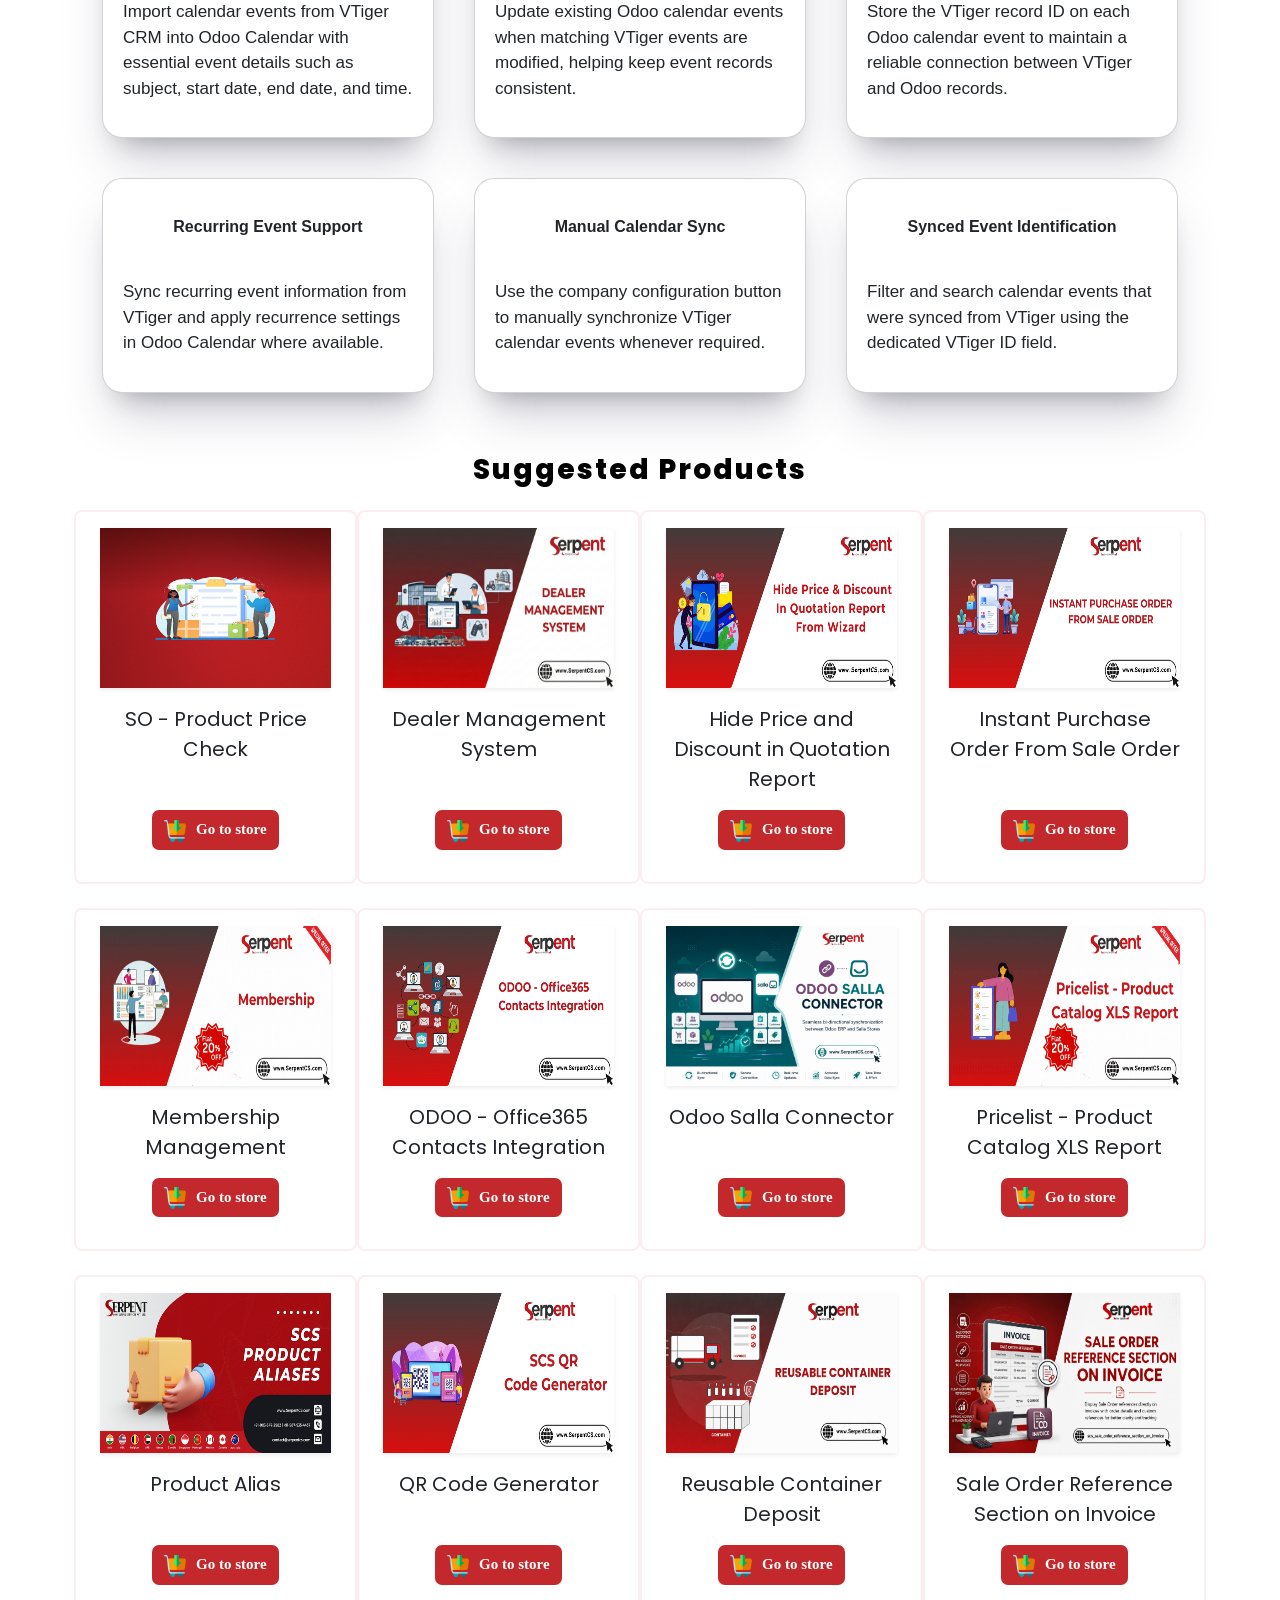
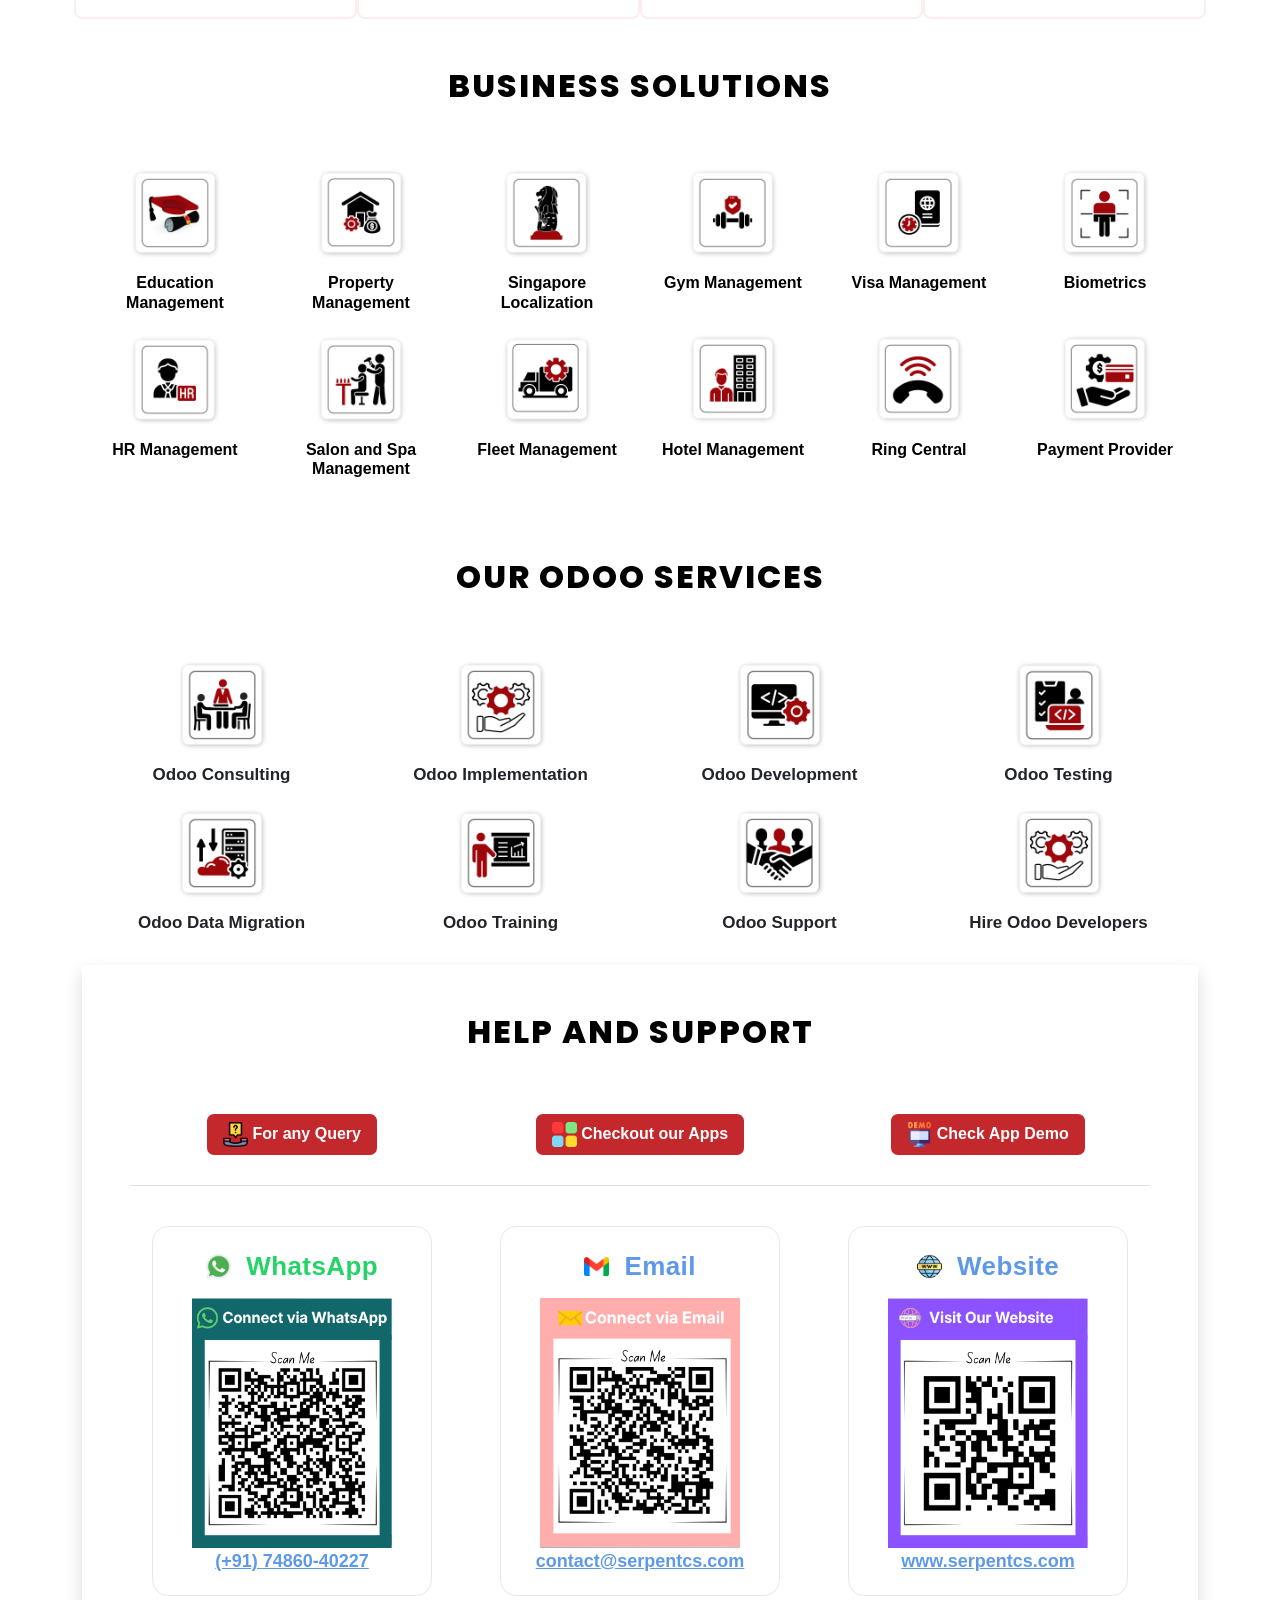
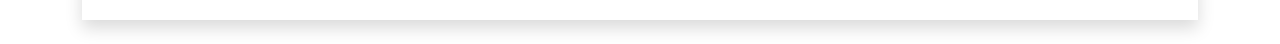
==== commit 92cc4061: "[MIG][19.0] Migrate odoo-vtiger from version 18 to version 19." ====
--- a/vtiger_connector_calendar/static/description/index.html
+++ b/vtiger_connector_calendar/static/description/index.html
@@ -182,6 +182,7 @@
                     </a>
                 </li>
                 
+                
             </ul>
         </div>
 
@@ -870,7 +871,7 @@
                                     style="font-size:18px; line-height:30px; font-weight:500;
                                     color:#040f3a; display:flex; justify-content:space-between;
                                     align-items:center; width:100%;">
-                                    <span><p>Is this module compatible with Odoo Enterprise?</p></span>
+                                    <span><p>What if I need any additional customization or extra feature with this addon?</p></span>
                                     <img src="images/down (1).svg" style="width:24px; height:24px; object-fit:contain;">
                                 </a>
                             </div>
@@ -885,70 +886,6 @@
                                 <p style="padding:0.75rem 1.25rem; font-size:16px; line-height:27px;
                                     color:#888; font-weight:normal; border-bottom-right-radius:10px;
                                     border-bottom-left-radius:10px;">
-                                    <p>Yes, the module is fully compatible with Odoo Community and Enterprise editions.</p>
-                                </p>
-                            </div>
-                        </div>
-                        
-                        <div style="margin:1rem 0;">
-                            <!-- Header -->
-                            <div class="card-header collapsed"
-                                data-bs-toggle="collapse"
-                                data-bs-target="#faq_4"
-                                aria-controls="faq_4"
-                                style="cursor: pointer; background-color:#f8f8f8; border:none;
-                                border-top-right-radius:10px; border-top-left-radius:10px; padding:12px 24px;">
-                                <a class="card-title text-decoration-none"
-                                    style="font-size:18px; line-height:30px; font-weight:500;
-                                    color:#040f3a; display:flex; justify-content:space-between;
-                                    align-items:center; width:100%;">
-                                    <span><p>What Kind of support will you get after the Module purchase?</p></span>
-                                    <img src="images/down (1).svg" style="width:24px; height:24px; object-fit:contain;">
-                                </a>
-                            </div>
-        
-                            <!-- Answer -->
-                            <div class="accordion-collapse collapse "
-                                id="faq_4"
-                                data-bs-parent="#accordion_faq"
-                                style="box-shadow:rgba(0, 0, 0, 0.05) 0px 6px 24px 0px;
-                                border:1px solid #f8f8f8; border-bottom-right-radius:10px;
-                                border-bottom-left-radius:10px;">
-                                <p style="padding:0.75rem 1.25rem; font-size:16px; line-height:27px;
-                                    color:#888; font-weight:normal; border-bottom-right-radius:10px;
-                                    border-bottom-left-radius:10px;">
-                                    <p>You will get 30 Days of free support on any doubts, queries, bug fixing, or any issue related to this addon.</p>
-                                </p>
-                            </div>
-                        </div>
-                        
-                        <div style="margin:1rem 0;">
-                            <!-- Header -->
-                            <div class="card-header collapsed"
-                                data-bs-toggle="collapse"
-                                data-bs-target="#faq_5"
-                                aria-controls="faq_5"
-                                style="cursor: pointer; background-color:#f8f8f8; border:none;
-                                border-top-right-radius:10px; border-top-left-radius:10px; padding:12px 24px;">
-                                <a class="card-title text-decoration-none"
-                                    style="font-size:18px; line-height:30px; font-weight:500;
-                                    color:#040f3a; display:flex; justify-content:space-between;
-                                    align-items:center; width:100%;">
-                                    <span><p>What if I need any additional customization or extra feature with this addon?</p></span>
-                                    <img src="images/down (1).svg" style="width:24px; height:24px; object-fit:contain;">
-                                </a>
-                            </div>
-        
-                            <!-- Answer -->
-                            <div class="accordion-collapse collapse "
-                                id="faq_5"
-                                data-bs-parent="#accordion_faq"
-                                style="box-shadow:rgba(0, 0, 0, 0.05) 0px 6px 24px 0px;
-                                border:1px solid #f8f8f8; border-bottom-right-radius:10px;
-                                border-bottom-left-radius:10px;">
-                                <p style="padding:0.75rem 1.25rem; font-size:16px; line-height:27px;
-                                    color:#888; font-weight:normal; border-bottom-right-radius:10px;
-                                    border-bottom-left-radius:10px;">
                                     <p>We request you contact our team via contact@serpentcs.com to discuss the features and customization required so that we can provide you assistance with your request.</p>
                                 </p>
                             </div>
@@ -958,6 +895,8 @@
                 </div>
             </div>
         </div>
+
+        
         </div>
 
     <section class="oe_container ">
@@ -980,7 +919,7 @@
                             <p class="text-title fw-normal fs-5 mb-0">SO - Product Price Check</p>
                         </div>
                         <div class="text-center mt-auto pb-3">
-                            <a href="https://apps.odoo.com/apps/modules/18.0/sale_restrict" target="_blank"
+                            <a href="https://apps.odoo.com/apps/modules/19.0/sale_restrict" target="_blank"
                                 class="s_figure_link"
                                 style="font-size:15px;font-weight:bold;padding:8px 12px;background-color:#C3282D;color:#fff;border-radius:7px;text-decoration:none;display:inline-block;font-family:'Montserrat';">
                                 
@@ -996,13 +935,13 @@
                     <div class="w-100 d-flex flex-column p-3 suggested-card">  
                         <div class="card-img"
                             style="background-color:#ffcaa6;border-radius:0.5rem;height:160px;">
-                            <img src="banner_sale_report_hide_price.png" class="img-fluid shadow-sm" style="height:100%;width:100%;">
+                            <img src="banner_scs_dms.png" class="img-fluid shadow-sm" style="height:100%;width:100%;">
                         </div>
                         <div class="card-info text-center py-3">
-                            <p class="text-title fw-normal fs-5 mb-0">Hide Price and Discount in Quotation Report</p>
+                            <p class="text-title fw-normal fs-5 mb-0">Dealer Management System</p>
                         </div>
                         <div class="text-center mt-auto pb-3">
-                            <a href="https://apps.odoo.com/apps/modules/18.0/sale_report_hide_price" target="_blank"
+                            <a href="https://apps.odoo.com/apps/modules/19.0/scs_dms" target="_blank"
                                 class="s_figure_link"
                                 style="font-size:15px;font-weight:bold;padding:8px 12px;background-color:#C3282D;color:#fff;border-radius:7px;text-decoration:none;display:inline-block;font-family:'Montserrat';">
                                 
@@ -1018,13 +957,13 @@
                     <div class="w-100 d-flex flex-column p-3 suggested-card">  
                         <div class="card-img"
                             style="background-color:#ffcaa6;border-radius:0.5rem;height:160px;">
-                            <img src="banner_scs_sale_purchase.png" class="img-fluid shadow-sm" style="height:100%;width:100%;">
+                            <img src="banner_sale_report_hide_price.png" class="img-fluid shadow-sm" style="height:100%;width:100%;">
                         </div>
                         <div class="card-info text-center py-3">
-                            <p class="text-title fw-normal fs-5 mb-0">Instant Purchase Order From Sale Order</p>
+                            <p class="text-title fw-normal fs-5 mb-0">Hide Price and Discount in Quotation Report</p>
                         </div>
                         <div class="text-center mt-auto pb-3">
-                            <a href="https://apps.odoo.com/apps/modules/18.0/scs_sale_purchase" target="_blank"
+                            <a href="https://apps.odoo.com/apps/modules/19.0/sale_report_hide_price" target="_blank"
                                 class="s_figure_link"
                                 style="font-size:15px;font-weight:bold;padding:8px 12px;background-color:#C3282D;color:#fff;border-radius:7px;text-decoration:none;display:inline-block;font-family:'Montserrat';">
                                 
@@ -1040,13 +979,13 @@
                     <div class="w-100 d-flex flex-column p-3 suggested-card">  
                         <div class="card-img"
                             style="background-color:#ffcaa6;border-radius:0.5rem;height:160px;">
-                            <img src="banner_odoo_office365_contacts.png" class="img-fluid shadow-sm" style="height:100%;width:100%;">
+                            <img src="banner_scs_sale_purchase.png" class="img-fluid shadow-sm" style="height:100%;width:100%;">
                         </div>
                         <div class="card-info text-center py-3">
-                            <p class="text-title fw-normal fs-5 mb-0">ODOO - Office365 Contacts Integration</p>
+                            <p class="text-title fw-normal fs-5 mb-0">Instant Purchase Order From Sale Order</p>
                         </div>
                         <div class="text-center mt-auto pb-3">
-                            <a href="https://apps.odoo.com/apps/modules/18.0/odoo_office365_contacts" target="_blank"
+                            <a href="https://apps.odoo.com/apps/modules/19.0/scs_sale_purchase" target="_blank"
                                 class="s_figure_link"
                                 style="font-size:15px;font-weight:bold;padding:8px 12px;background-color:#C3282D;color:#fff;border-radius:7px;text-decoration:none;display:inline-block;font-family:'Montserrat';">
                                 
@@ -1062,13 +1001,13 @@
                     <div class="w-100 d-flex flex-column p-3 suggested-card">  
                         <div class="card-img"
                             style="background-color:#ffcaa6;border-radius:0.5rem;height:160px;">
-                            <img src="banner_product_pricelist_report_xls.png" class="img-fluid shadow-sm" style="height:100%;width:100%;">
+                            <img src="banner_scs_membership.png" class="img-fluid shadow-sm" style="height:100%;width:100%;">
                         </div>
                         <div class="card-info text-center py-3">
-                            <p class="text-title fw-normal fs-5 mb-0">Pricelist - Product Catalog XLS Report</p>
+                            <p class="text-title fw-normal fs-5 mb-0">Membership Management</p>
                         </div>
                         <div class="text-center mt-auto pb-3">
-                            <a href="https://apps.odoo.com/apps/modules/18.0/product_pricelist_report_xls" target="_blank"
+                            <a href="https://apps.odoo.com/apps/modules/19.0/scs_membership" target="_blank"
                                 class="s_figure_link"
                                 style="font-size:15px;font-weight:bold;padding:8px 12px;background-color:#C3282D;color:#fff;border-radius:7px;text-decoration:none;display:inline-block;font-family:'Montserrat';">
                                 
@@ -1084,13 +1023,13 @@
                     <div class="w-100 d-flex flex-column p-3 suggested-card">  
                         <div class="card-img"
                             style="background-color:#ffcaa6;border-radius:0.5rem;height:160px;">
-                            <img src="banner_scs_product_alias.png" class="img-fluid shadow-sm" style="height:100%;width:100%;">
+                            <img src="banner_odoo_office365_contacts.png" class="img-fluid shadow-sm" style="height:100%;width:100%;">
                         </div>
                         <div class="card-info text-center py-3">
-                            <p class="text-title fw-normal fs-5 mb-0">Product Alias</p>
+                            <p class="text-title fw-normal fs-5 mb-0">ODOO - Office365 Contacts Integration</p>
                         </div>
                         <div class="text-center mt-auto pb-3">
-                            <a href="https://apps.odoo.com/apps/modules/18.0/scs_product_alias" target="_blank"
+                            <a href="https://apps.odoo.com/apps/modules/19.0/odoo_office365_contacts" target="_blank"
                                 class="s_figure_link"
                                 style="font-size:15px;font-weight:bold;padding:8px 12px;background-color:#C3282D;color:#fff;border-radius:7px;text-decoration:none;display:inline-block;font-family:'Montserrat';">
                                 
@@ -1106,13 +1045,13 @@
                     <div class="w-100 d-flex flex-column p-3 suggested-card">  
                         <div class="card-img"
                             style="background-color:#ffcaa6;border-radius:0.5rem;height:160px;">
-                            <img src="banner_scs_qrcode_generator.png" class="img-fluid shadow-sm" style="height:100%;width:100%;">
+                            <img src="banner_odoo_salla_connector.png" class="img-fluid shadow-sm" style="height:100%;width:100%;">
                         </div>
                         <div class="card-info text-center py-3">
-                            <p class="text-title fw-normal fs-5 mb-0">SCS QR Code Generator</p>
+                            <p class="text-title fw-normal fs-5 mb-0">Odoo Salla Connector</p>
                         </div>
                         <div class="text-center mt-auto pb-3">
-                            <a href="https://apps.odoo.com/apps/modules/18.0/scs_qrcode_generator" target="_blank"
+                            <a href="https://apps.odoo.com/apps/modules/19.0/odoo_salla_connector" target="_blank"
                                 class="s_figure_link"
                                 style="font-size:15px;font-weight:bold;padding:8px 12px;background-color:#C3282D;color:#fff;border-radius:7px;text-decoration:none;display:inline-block;font-family:'Montserrat';">
                                 
@@ -1128,13 +1067,13 @@
                     <div class="w-100 d-flex flex-column p-3 suggested-card">  
                         <div class="card-img"
                             style="background-color:#ffcaa6;border-radius:0.5rem;height:160px;">
-                            <img src="banner_sale_import_credit_validation.png" class="img-fluid shadow-sm" style="height:100%;width:100%;">
+                            <img src="banner_product_pricelist_report_xls.png" class="img-fluid shadow-sm" style="height:100%;width:100%;">
                         </div>
                         <div class="card-info text-center py-3">
-                            <p class="text-title fw-normal fs-5 mb-0">Sale Orders Import Auto Validate With Credit Validation</p>
+                            <p class="text-title fw-normal fs-5 mb-0">Pricelist - Product Catalog XLS Report</p>
                         </div>
                         <div class="text-center mt-auto pb-3">
-                            <a href="https://apps.odoo.com/apps/modules/18.0/sale_import_credit_validation" target="_blank"
+                            <a href="https://apps.odoo.com/apps/modules/19.0/product_pricelist_report_xls" target="_blank"
                                 class="s_figure_link"
                                 style="font-size:15px;font-weight:bold;padding:8px 12px;background-color:#C3282D;color:#fff;border-radius:7px;text-decoration:none;display:inline-block;font-family:'Montserrat';">
                                 
@@ -1150,13 +1089,13 @@
                     <div class="w-100 d-flex flex-column p-3 suggested-card">  
                         <div class="card-img"
                             style="background-color:#ffcaa6;border-radius:0.5rem;height:160px;">
-                            <img src="banner_scs_sales_margin_with_cost.png" class="img-fluid shadow-sm" style="height:100%;width:100%;">
+                            <img src="banner_scs_product_alias.png" class="img-fluid shadow-sm" style="height:100%;width:100%;">
                         </div>
                         <div class="card-info text-center py-3">
-                            <p class="text-title fw-normal fs-5 mb-0">Sales Analysis with Cost & Margin</p>
+                            <p class="text-title fw-normal fs-5 mb-0">Product Alias</p>
                         </div>
                         <div class="text-center mt-auto pb-3">
-                            <a href="https://apps.odoo.com/apps/modules/18.0/scs_sales_margin_with_cost" target="_blank"
+                            <a href="https://apps.odoo.com/apps/modules/19.0/scs_product_alias" target="_blank"
                                 class="s_figure_link"
                                 style="font-size:15px;font-weight:bold;padding:8px 12px;background-color:#C3282D;color:#fff;border-radius:7px;text-decoration:none;display:inline-block;font-family:'Montserrat';">
                                 
@@ -1172,13 +1111,13 @@
                     <div class="w-100 d-flex flex-column p-3 suggested-card">  
                         <div class="card-img"
                             style="background-color:#ffcaa6;border-radius:0.5rem;height:160px;">
-                            <img src="banner_scs_sales_export.png" class="img-fluid shadow-sm" style="height:100%;width:100%;">
+                            <img src="banner_scs_qrcode_generator.png" class="img-fluid shadow-sm" style="height:100%;width:100%;">
                         </div>
                         <div class="card-info text-center py-3">
-                            <p class="text-title fw-normal fs-5 mb-0">Sales Export</p>
+                            <p class="text-title fw-normal fs-5 mb-0">QR Code Generator</p>
                         </div>
                         <div class="text-center mt-auto pb-3">
-                            <a href="https://apps.odoo.com/apps/modules/18.0/scs_sales_export" target="_blank"
+                            <a href="https://apps.odoo.com/apps/modules/19.0/scs_qrcode_generator" target="_blank"
                                 class="s_figure_link"
                                 style="font-size:15px;font-weight:bold;padding:8px 12px;background-color:#C3282D;color:#fff;border-radius:7px;text-decoration:none;display:inline-block;font-family:'Montserrat';">
                                 
@@ -1194,13 +1133,13 @@
                     <div class="w-100 d-flex flex-column p-3 suggested-card">  
                         <div class="card-img"
                             style="background-color:#ffcaa6;border-radius:0.5rem;height:160px;">
-                            <img src="banner_scs_cost_sales_price_impact_analysis.png" class="img-fluid shadow-sm" style="height:100%;width:100%;">
+                            <img src="banner_reusable_container_deposit.png" class="img-fluid shadow-sm" style="height:100%;width:100%;">
                         </div>
                         <div class="card-info text-center py-3">
-                            <p class="text-title fw-normal fs-5 mb-0">Sales and Cost price impact analysis</p>
+                            <p class="text-title fw-normal fs-5 mb-0">Reusable Container Deposit</p>
                         </div>
                         <div class="text-center mt-auto pb-3">
-                            <a href="https://apps.odoo.com/apps/modules/18.0/scs_cost_sales_price_impact_analysis" target="_blank"
+                            <a href="https://apps.odoo.com/apps/modules/19.0/reusable_container_deposit" target="_blank"
                                 class="s_figure_link"
                                 style="font-size:15px;font-weight:bold;padding:8px 12px;background-color:#C3282D;color:#fff;border-radius:7px;text-decoration:none;display:inline-block;font-family:'Montserrat';">
                                 
@@ -1216,13 +1155,13 @@
                     <div class="w-100 d-flex flex-column p-3 suggested-card">  
                         <div class="card-img"
                             style="background-color:#ffcaa6;border-radius:0.5rem;height:160px;">
-                            <img src="banner_salesperson_ninja_dashboard.png" class="img-fluid shadow-sm" style="height:100%;width:100%;">
+                            <img src="banner_scs_sale_order_reference_section_on_invoice.png" class="img-fluid shadow-sm" style="height:100%;width:100%;">
                         </div>
                         <div class="card-info text-center py-3">
-                            <p class="text-title fw-normal fs-5 mb-0">SalesPerson KPI Dashboard</p>
+                            <p class="text-title fw-normal fs-5 mb-0">Sale Order Reference Section on Invoice</p>
                         </div>
                         <div class="text-center mt-auto pb-3">
-                            <a href="https://apps.odoo.com/apps/modules/18.0/salesperson_ninja_dashboard" target="_blank"
+                            <a href="https://apps.odoo.com/apps/modules/19.0/scs_sale_order_reference_section_on_invoice" target="_blank"
                                 class="s_figure_link"
                                 style="font-size:15px;font-weight:bold;padding:8px 12px;background-color:#C3282D;color:#fff;border-radius:7px;text-decoration:none;display:inline-block;font-family:'Montserrat';">
                                 
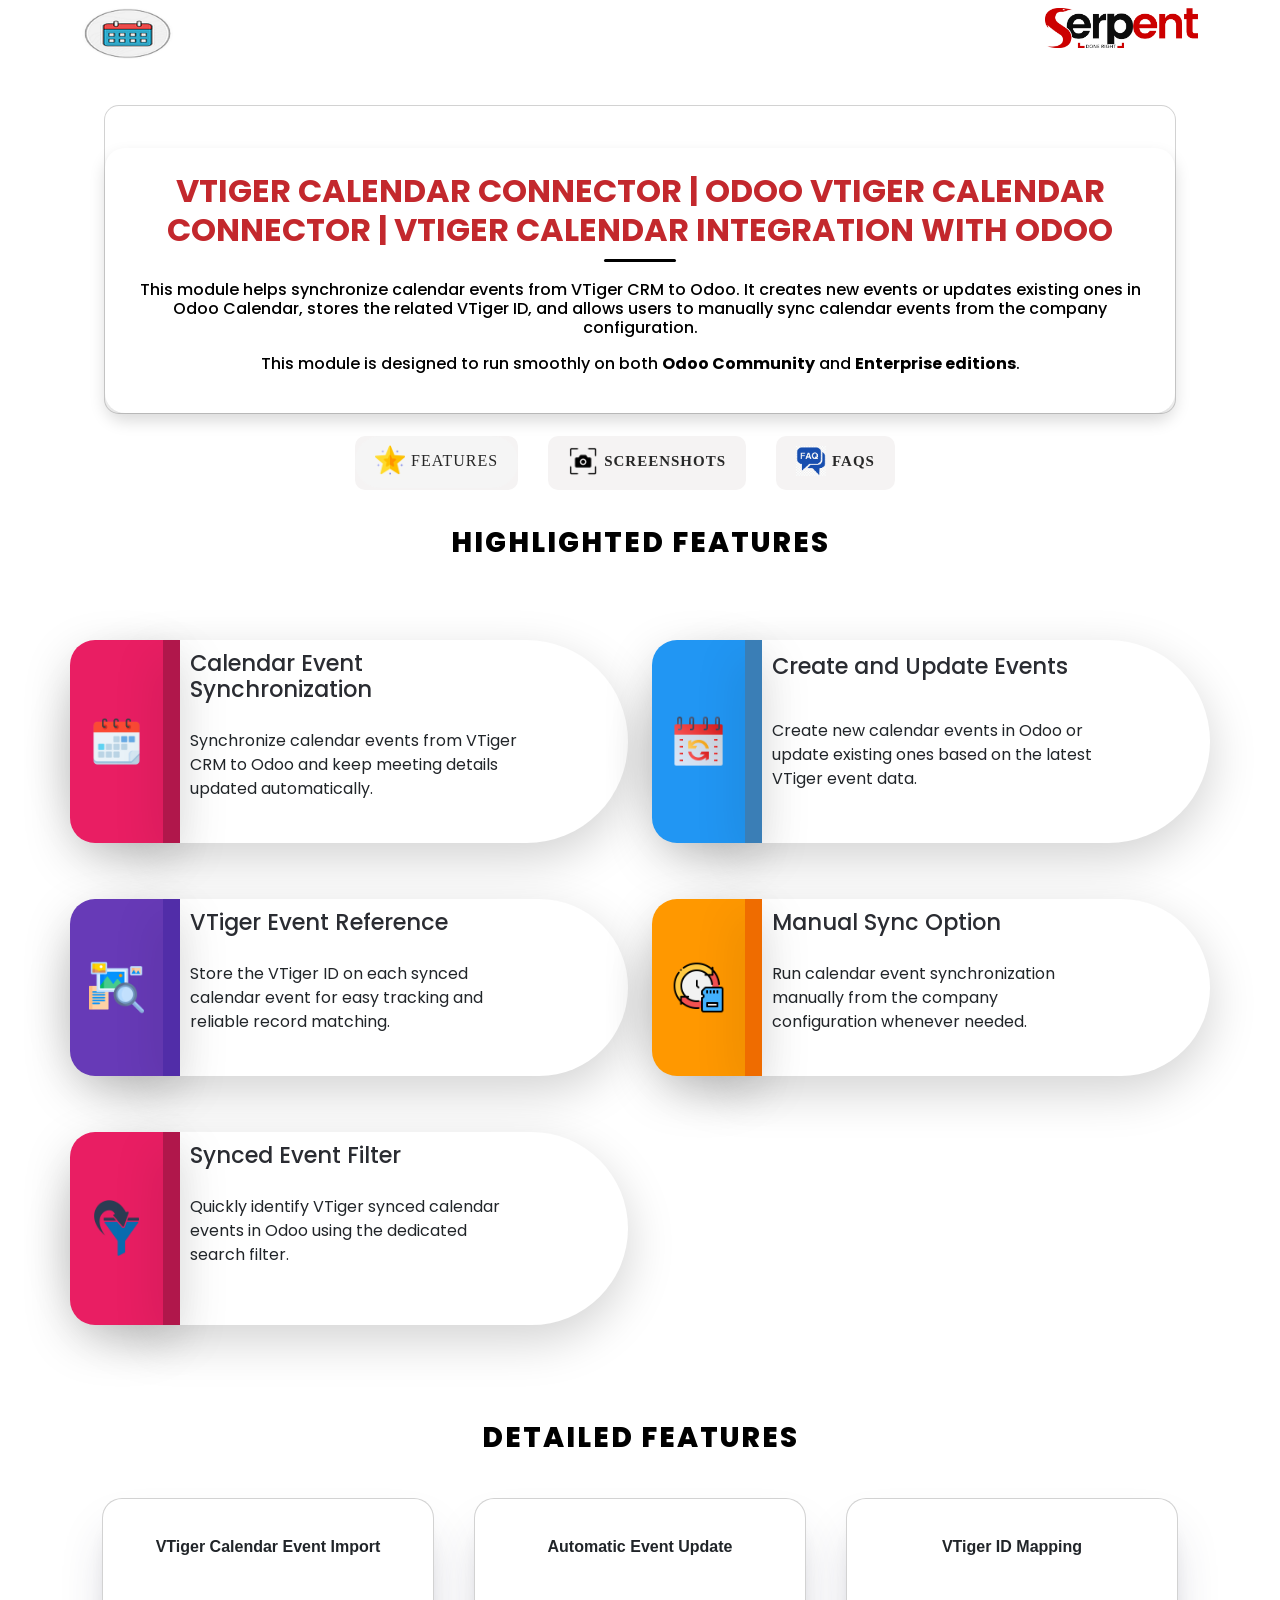
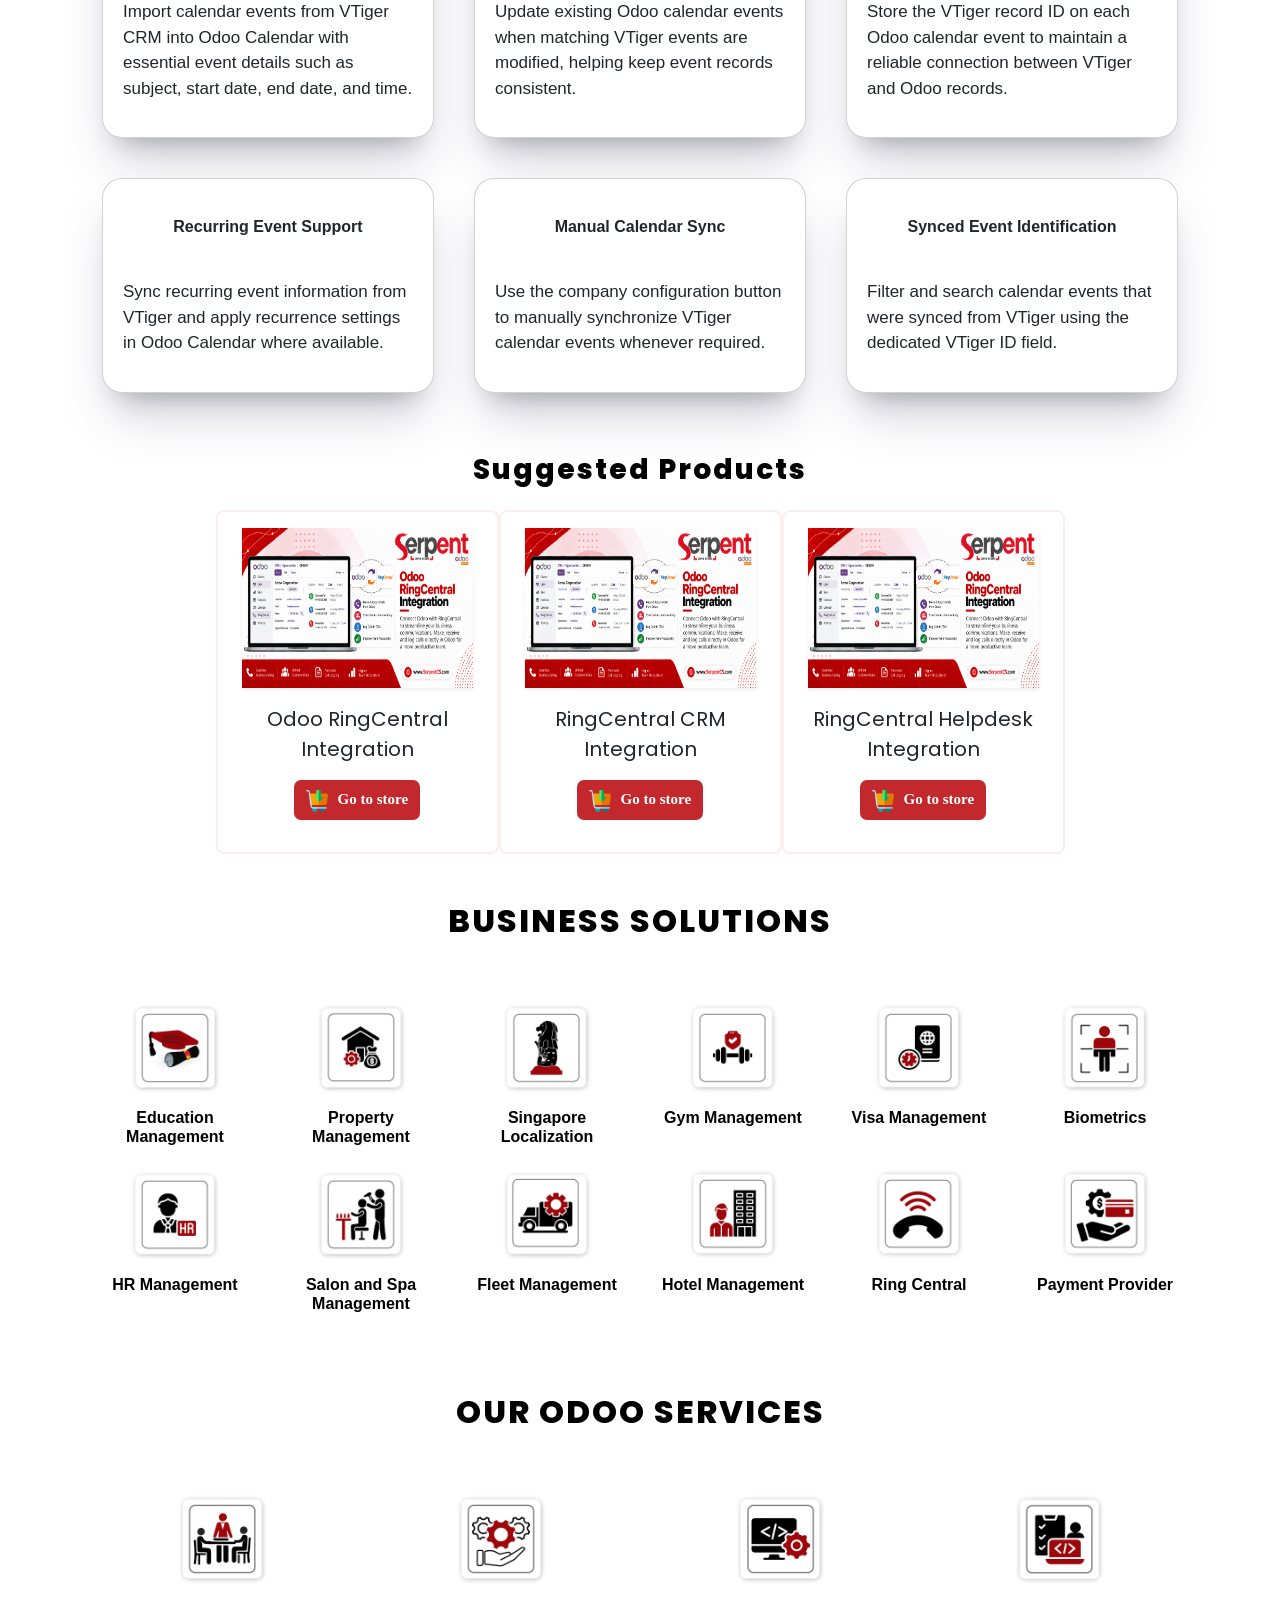
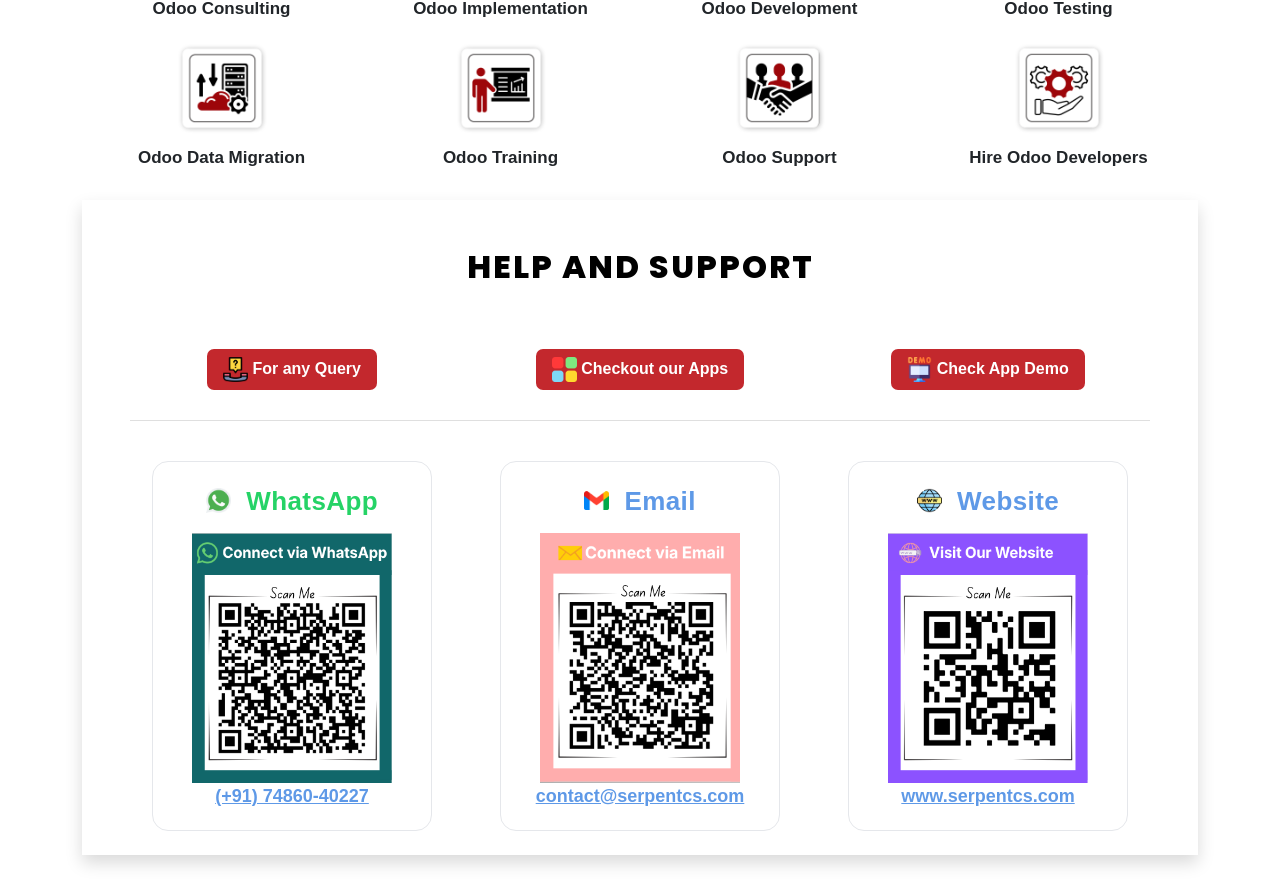
==== commit a3093201: "Merge pull request #62 from YogendrasinhChavda/odoo_vtiger_v20 [MIG][20.0] Odoo-Vtiger : Migration v" ====
--- a/vtiger_connector_calendar/static/description/index.html
+++ b/vtiger_connector_calendar/static/description/index.html
@@ -913,13 +913,13 @@
                     <div class="w-100 d-flex flex-column p-3 suggested-card">  
                         <div class="card-img"
                             style="background-color:#ffcaa6;border-radius:0.5rem;height:160px;">
-                            <img src="banner_sale_restrict.png" class="img-fluid shadow-sm" style="height:100%;width:100%;">
+                            <img src="banner_ringcentral.png" class="img-fluid shadow-sm" style="height:100%;width:100%;">
                         </div>
                         <div class="card-info text-center py-3">
-                            <p class="text-title fw-normal fs-5 mb-0">SO - Product Price Check</p>
+                            <p class="text-title fw-normal fs-5 mb-0">Odoo RingCentral Integration</p>
                         </div>
                         <div class="text-center mt-auto pb-3">
-                            <a href="https://apps.odoo.com/apps/modules/19.0/sale_restrict" target="_blank"
+                            <a href="https://apps.odoo.com/apps/modules/20.0/ringcentral" target="_blank"
                                 class="s_figure_link"
                                 style="font-size:15px;font-weight:bold;padding:8px 12px;background-color:#C3282D;color:#fff;border-radius:7px;text-decoration:none;display:inline-block;font-family:'Montserrat';">
                                 
@@ -935,13 +935,13 @@
                     <div class="w-100 d-flex flex-column p-3 suggested-card">  
                         <div class="card-img"
                             style="background-color:#ffcaa6;border-radius:0.5rem;height:160px;">
-                            <img src="banner_scs_dms.png" class="img-fluid shadow-sm" style="height:100%;width:100%;">
+                            <img src="banner_ringcentral_lead.png" class="img-fluid shadow-sm" style="height:100%;width:100%;">
                         </div>
                         <div class="card-info text-center py-3">
-                            <p class="text-title fw-normal fs-5 mb-0">Dealer Management System</p>
+                            <p class="text-title fw-normal fs-5 mb-0">RingCentral CRM Integration</p>
                         </div>
                         <div class="text-center mt-auto pb-3">
-                            <a href="https://apps.odoo.com/apps/modules/19.0/scs_dms" target="_blank"
+                            <a href="https://apps.odoo.com/apps/modules/20.0/ringcentral_lead" target="_blank"
                                 class="s_figure_link"
                                 style="font-size:15px;font-weight:bold;padding:8px 12px;background-color:#C3282D;color:#fff;border-radius:7px;text-decoration:none;display:inline-block;font-family:'Montserrat';">
                                 
@@ -957,211 +957,13 @@
                     <div class="w-100 d-flex flex-column p-3 suggested-card">  
                         <div class="card-img"
                             style="background-color:#ffcaa6;border-radius:0.5rem;height:160px;">
-                            <img src="banner_sale_report_hide_price.png" class="img-fluid shadow-sm" style="height:100%;width:100%;">
+                            <img src="banner_ringcentral_helpdesk.png" class="img-fluid shadow-sm" style="height:100%;width:100%;">
                         </div>
                         <div class="card-info text-center py-3">
-                            <p class="text-title fw-normal fs-5 mb-0">Hide Price and Discount in Quotation Report</p>
+                            <p class="text-title fw-normal fs-5 mb-0">RingCentral Helpdesk Integration</p>
                         </div>
                         <div class="text-center mt-auto pb-3">
-                            <a href="https://apps.odoo.com/apps/modules/19.0/sale_report_hide_price" target="_blank"
-                                class="s_figure_link"
-                                style="font-size:15px;font-weight:bold;padding:8px 12px;background-color:#C3282D;color:#fff;border-radius:7px;text-decoration:none;display:inline-block;font-family:'Montserrat';">
-                                
-                                <img src="images/add_cart.png" width="22" height="22" style="margin-right:6px;">
-                                Go to store
-                            </a>
-                        </div>
-                    </div>
-                </div>
-                
-                <div class="col-12 col-sm-6 col-md-4 col-lg-3 d-flex"
-                    style="border:2px solid #fcedee; border-radius:8px;">
-                    <div class="w-100 d-flex flex-column p-3 suggested-card">  
-                        <div class="card-img"
-                            style="background-color:#ffcaa6;border-radius:0.5rem;height:160px;">
-                            <img src="banner_scs_sale_purchase.png" class="img-fluid shadow-sm" style="height:100%;width:100%;">
-                        </div>
-                        <div class="card-info text-center py-3">
-                            <p class="text-title fw-normal fs-5 mb-0">Instant Purchase Order From Sale Order</p>
-                        </div>
-                        <div class="text-center mt-auto pb-3">
-                            <a href="https://apps.odoo.com/apps/modules/19.0/scs_sale_purchase" target="_blank"
-                                class="s_figure_link"
-                                style="font-size:15px;font-weight:bold;padding:8px 12px;background-color:#C3282D;color:#fff;border-radius:7px;text-decoration:none;display:inline-block;font-family:'Montserrat';">
-                                
-                                <img src="images/add_cart.png" width="22" height="22" style="margin-right:6px;">
-                                Go to store
-                            </a>
-                        </div>
-                    </div>
-                </div>
-                
-                <div class="col-12 col-sm-6 col-md-4 col-lg-3 d-flex"
-                    style="border:2px solid #fcedee; border-radius:8px;">
-                    <div class="w-100 d-flex flex-column p-3 suggested-card">  
-                        <div class="card-img"
-                            style="background-color:#ffcaa6;border-radius:0.5rem;height:160px;">
-                            <img src="banner_scs_membership.png" class="img-fluid shadow-sm" style="height:100%;width:100%;">
-                        </div>
-                        <div class="card-info text-center py-3">
-                            <p class="text-title fw-normal fs-5 mb-0">Membership Management</p>
-                        </div>
-                        <div class="text-center mt-auto pb-3">
-                            <a href="https://apps.odoo.com/apps/modules/19.0/scs_membership" target="_blank"
-                                class="s_figure_link"
-                                style="font-size:15px;font-weight:bold;padding:8px 12px;background-color:#C3282D;color:#fff;border-radius:7px;text-decoration:none;display:inline-block;font-family:'Montserrat';">
-                                
-                                <img src="images/add_cart.png" width="22" height="22" style="margin-right:6px;">
-                                Go to store
-                            </a>
-                        </div>
-                    </div>
-                </div>
-                
-                <div class="col-12 col-sm-6 col-md-4 col-lg-3 d-flex"
-                    style="border:2px solid #fcedee; border-radius:8px;">
-                    <div class="w-100 d-flex flex-column p-3 suggested-card">  
-                        <div class="card-img"
-                            style="background-color:#ffcaa6;border-radius:0.5rem;height:160px;">
-                            <img src="banner_odoo_office365_contacts.png" class="img-fluid shadow-sm" style="height:100%;width:100%;">
-                        </div>
-                        <div class="card-info text-center py-3">
-                            <p class="text-title fw-normal fs-5 mb-0">ODOO - Office365 Contacts Integration</p>
-                        </div>
-                        <div class="text-center mt-auto pb-3">
-                            <a href="https://apps.odoo.com/apps/modules/19.0/odoo_office365_contacts" target="_blank"
-                                class="s_figure_link"
-                                style="font-size:15px;font-weight:bold;padding:8px 12px;background-color:#C3282D;color:#fff;border-radius:7px;text-decoration:none;display:inline-block;font-family:'Montserrat';">
-                                
-                                <img src="images/add_cart.png" width="22" height="22" style="margin-right:6px;">
-                                Go to store
-                            </a>
-                        </div>
-                    </div>
-                </div>
-                
-                <div class="col-12 col-sm-6 col-md-4 col-lg-3 d-flex"
-                    style="border:2px solid #fcedee; border-radius:8px;">
-                    <div class="w-100 d-flex flex-column p-3 suggested-card">  
-                        <div class="card-img"
-                            style="background-color:#ffcaa6;border-radius:0.5rem;height:160px;">
-                            <img src="banner_odoo_salla_connector.png" class="img-fluid shadow-sm" style="height:100%;width:100%;">
-                        </div>
-                        <div class="card-info text-center py-3">
-                            <p class="text-title fw-normal fs-5 mb-0">Odoo Salla Connector</p>
-                        </div>
-                        <div class="text-center mt-auto pb-3">
-                            <a href="https://apps.odoo.com/apps/modules/19.0/odoo_salla_connector" target="_blank"
-                                class="s_figure_link"
-                                style="font-size:15px;font-weight:bold;padding:8px 12px;background-color:#C3282D;color:#fff;border-radius:7px;text-decoration:none;display:inline-block;font-family:'Montserrat';">
-                                
-                                <img src="images/add_cart.png" width="22" height="22" style="margin-right:6px;">
-                                Go to store
-                            </a>
-                        </div>
-                    </div>
-                </div>
-                
-                <div class="col-12 col-sm-6 col-md-4 col-lg-3 d-flex"
-                    style="border:2px solid #fcedee; border-radius:8px;">
-                    <div class="w-100 d-flex flex-column p-3 suggested-card">  
-                        <div class="card-img"
-                            style="background-color:#ffcaa6;border-radius:0.5rem;height:160px;">
-                            <img src="banner_product_pricelist_report_xls.png" class="img-fluid shadow-sm" style="height:100%;width:100%;">
-                        </div>
-                        <div class="card-info text-center py-3">
-                            <p class="text-title fw-normal fs-5 mb-0">Pricelist - Product Catalog XLS Report</p>
-                        </div>
-                        <div class="text-center mt-auto pb-3">
-                            <a href="https://apps.odoo.com/apps/modules/19.0/product_pricelist_report_xls" target="_blank"
-                                class="s_figure_link"
-                                style="font-size:15px;font-weight:bold;padding:8px 12px;background-color:#C3282D;color:#fff;border-radius:7px;text-decoration:none;display:inline-block;font-family:'Montserrat';">
-                                
-                                <img src="images/add_cart.png" width="22" height="22" style="margin-right:6px;">
-                                Go to store
-                            </a>
-                        </div>
-                    </div>
-                </div>
-                
-                <div class="col-12 col-sm-6 col-md-4 col-lg-3 d-flex"
-                    style="border:2px solid #fcedee; border-radius:8px;">
-                    <div class="w-100 d-flex flex-column p-3 suggested-card">  
-                        <div class="card-img"
-                            style="background-color:#ffcaa6;border-radius:0.5rem;height:160px;">
-                            <img src="banner_scs_product_alias.png" class="img-fluid shadow-sm" style="height:100%;width:100%;">
-                        </div>
-                        <div class="card-info text-center py-3">
-                            <p class="text-title fw-normal fs-5 mb-0">Product Alias</p>
-                        </div>
-                        <div class="text-center mt-auto pb-3">
-                            <a href="https://apps.odoo.com/apps/modules/19.0/scs_product_alias" target="_blank"
-                                class="s_figure_link"
-                                style="font-size:15px;font-weight:bold;padding:8px 12px;background-color:#C3282D;color:#fff;border-radius:7px;text-decoration:none;display:inline-block;font-family:'Montserrat';">
-                                
-                                <img src="images/add_cart.png" width="22" height="22" style="margin-right:6px;">
-                                Go to store
-                            </a>
-                        </div>
-                    </div>
-                </div>
-                
-                <div class="col-12 col-sm-6 col-md-4 col-lg-3 d-flex"
-                    style="border:2px solid #fcedee; border-radius:8px;">
-                    <div class="w-100 d-flex flex-column p-3 suggested-card">  
-                        <div class="card-img"
-                            style="background-color:#ffcaa6;border-radius:0.5rem;height:160px;">
-                            <img src="banner_scs_qrcode_generator.png" class="img-fluid shadow-sm" style="height:100%;width:100%;">
-                        </div>
-                        <div class="card-info text-center py-3">
-                            <p class="text-title fw-normal fs-5 mb-0">QR Code Generator</p>
-                        </div>
-                        <div class="text-center mt-auto pb-3">
-                            <a href="https://apps.odoo.com/apps/modules/19.0/scs_qrcode_generator" target="_blank"
-                                class="s_figure_link"
-                                style="font-size:15px;font-weight:bold;padding:8px 12px;background-color:#C3282D;color:#fff;border-radius:7px;text-decoration:none;display:inline-block;font-family:'Montserrat';">
-                                
-                                <img src="images/add_cart.png" width="22" height="22" style="margin-right:6px;">
-                                Go to store
-                            </a>
-                        </div>
-                    </div>
-                </div>
-                
-                <div class="col-12 col-sm-6 col-md-4 col-lg-3 d-flex"
-                    style="border:2px solid #fcedee; border-radius:8px;">
-                    <div class="w-100 d-flex flex-column p-3 suggested-card">  
-                        <div class="card-img"
-                            style="background-color:#ffcaa6;border-radius:0.5rem;height:160px;">
-                            <img src="banner_reusable_container_deposit.png" class="img-fluid shadow-sm" style="height:100%;width:100%;">
-                        </div>
-                        <div class="card-info text-center py-3">
-                            <p class="text-title fw-normal fs-5 mb-0">Reusable Container Deposit</p>
-                        </div>
-                        <div class="text-center mt-auto pb-3">
-                            <a href="https://apps.odoo.com/apps/modules/19.0/reusable_container_deposit" target="_blank"
-                                class="s_figure_link"
-                                style="font-size:15px;font-weight:bold;padding:8px 12px;background-color:#C3282D;color:#fff;border-radius:7px;text-decoration:none;display:inline-block;font-family:'Montserrat';">
-                                
-                                <img src="images/add_cart.png" width="22" height="22" style="margin-right:6px;">
-                                Go to store
-                            </a>
-                        </div>
-                    </div>
-                </div>
-                
-                <div class="col-12 col-sm-6 col-md-4 col-lg-3 d-flex"
-                    style="border:2px solid #fcedee; border-radius:8px;">
-                    <div class="w-100 d-flex flex-column p-3 suggested-card">  
-                        <div class="card-img"
-                            style="background-color:#ffcaa6;border-radius:0.5rem;height:160px;">
-                            <img src="banner_scs_sale_order_reference_section_on_invoice.png" class="img-fluid shadow-sm" style="height:100%;width:100%;">
-                        </div>
-                        <div class="card-info text-center py-3">
-                            <p class="text-title fw-normal fs-5 mb-0">Sale Order Reference Section on Invoice</p>
-                        </div>
-                        <div class="text-center mt-auto pb-3">
-                            <a href="https://apps.odoo.com/apps/modules/19.0/scs_sale_order_reference_section_on_invoice" target="_blank"
+                            <a href="https://apps.odoo.com/apps/modules/20.0/ringcentral_helpdesk" target="_blank"
                                 class="s_figure_link"
                                 style="font-size:15px;font-weight:bold;padding:8px 12px;background-color:#C3282D;color:#fff;border-radius:7px;text-decoration:none;display:inline-block;font-family:'Montserrat';">
                                 
